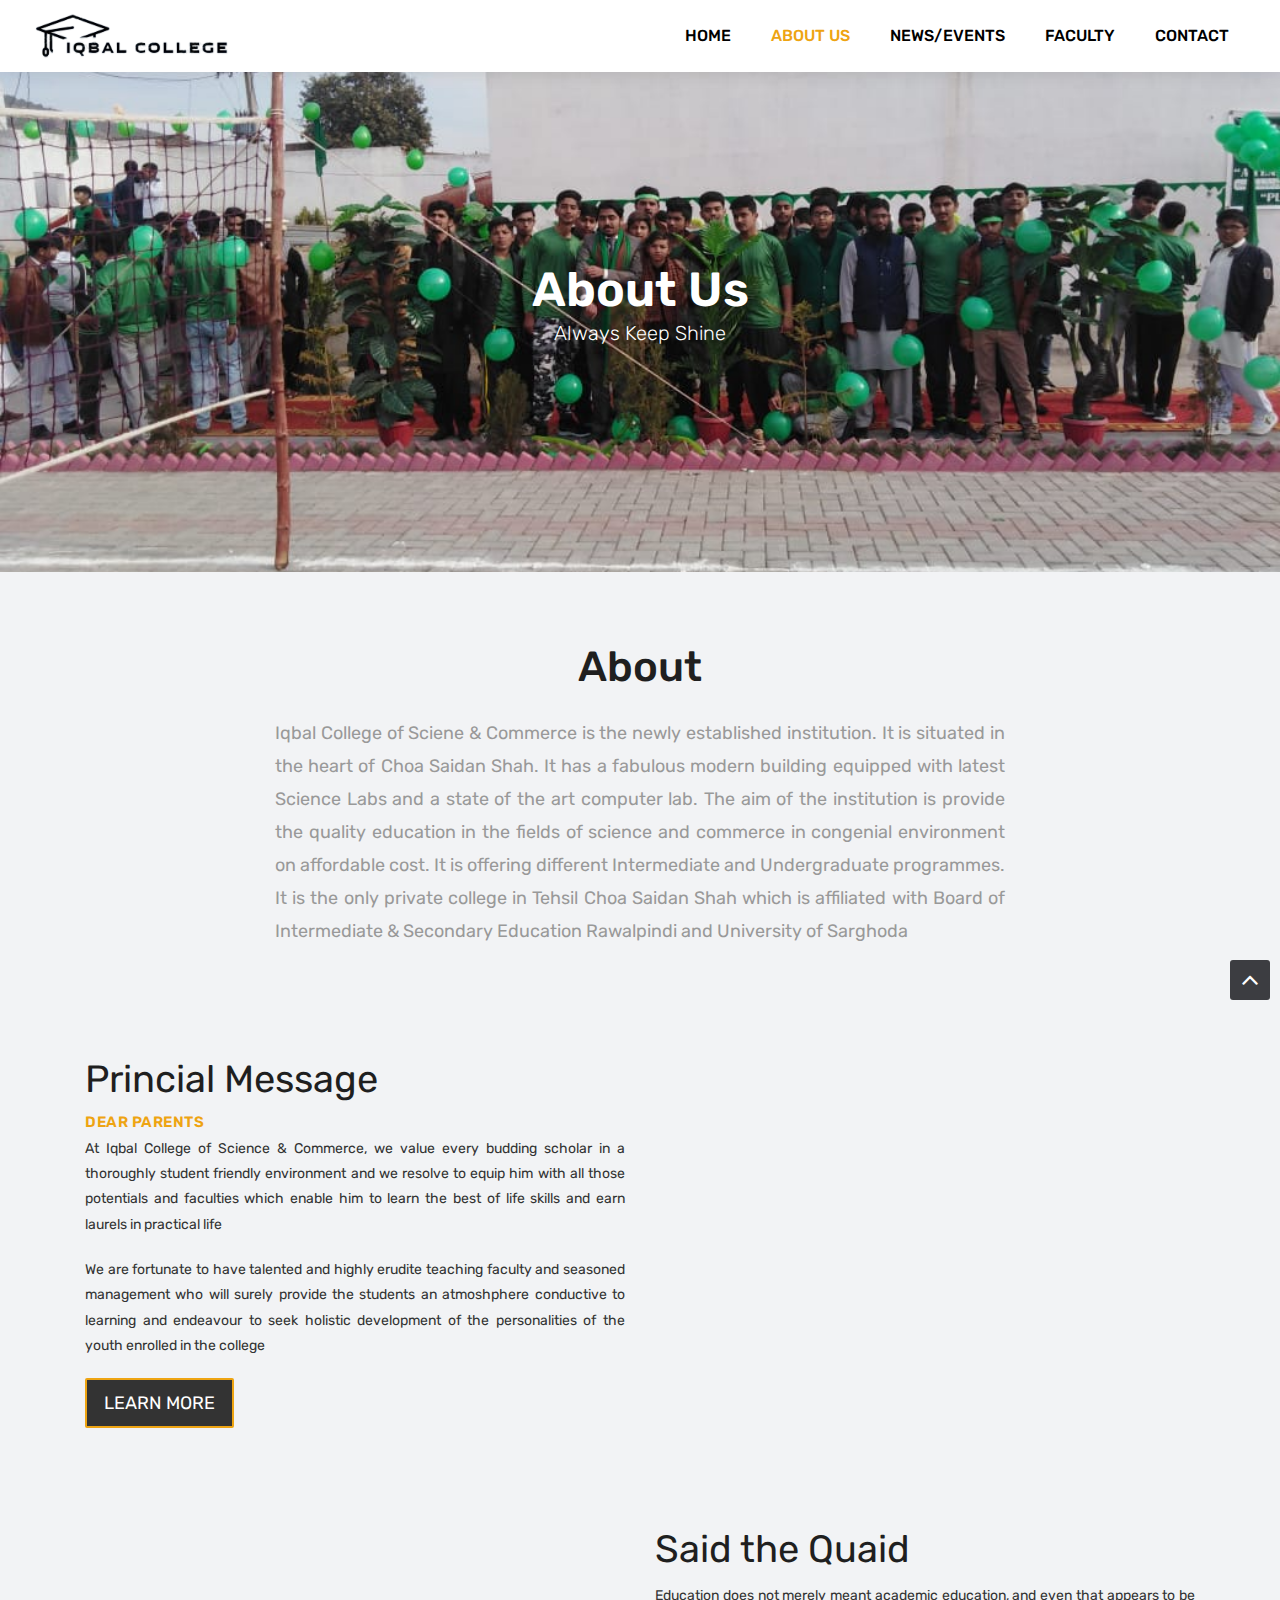
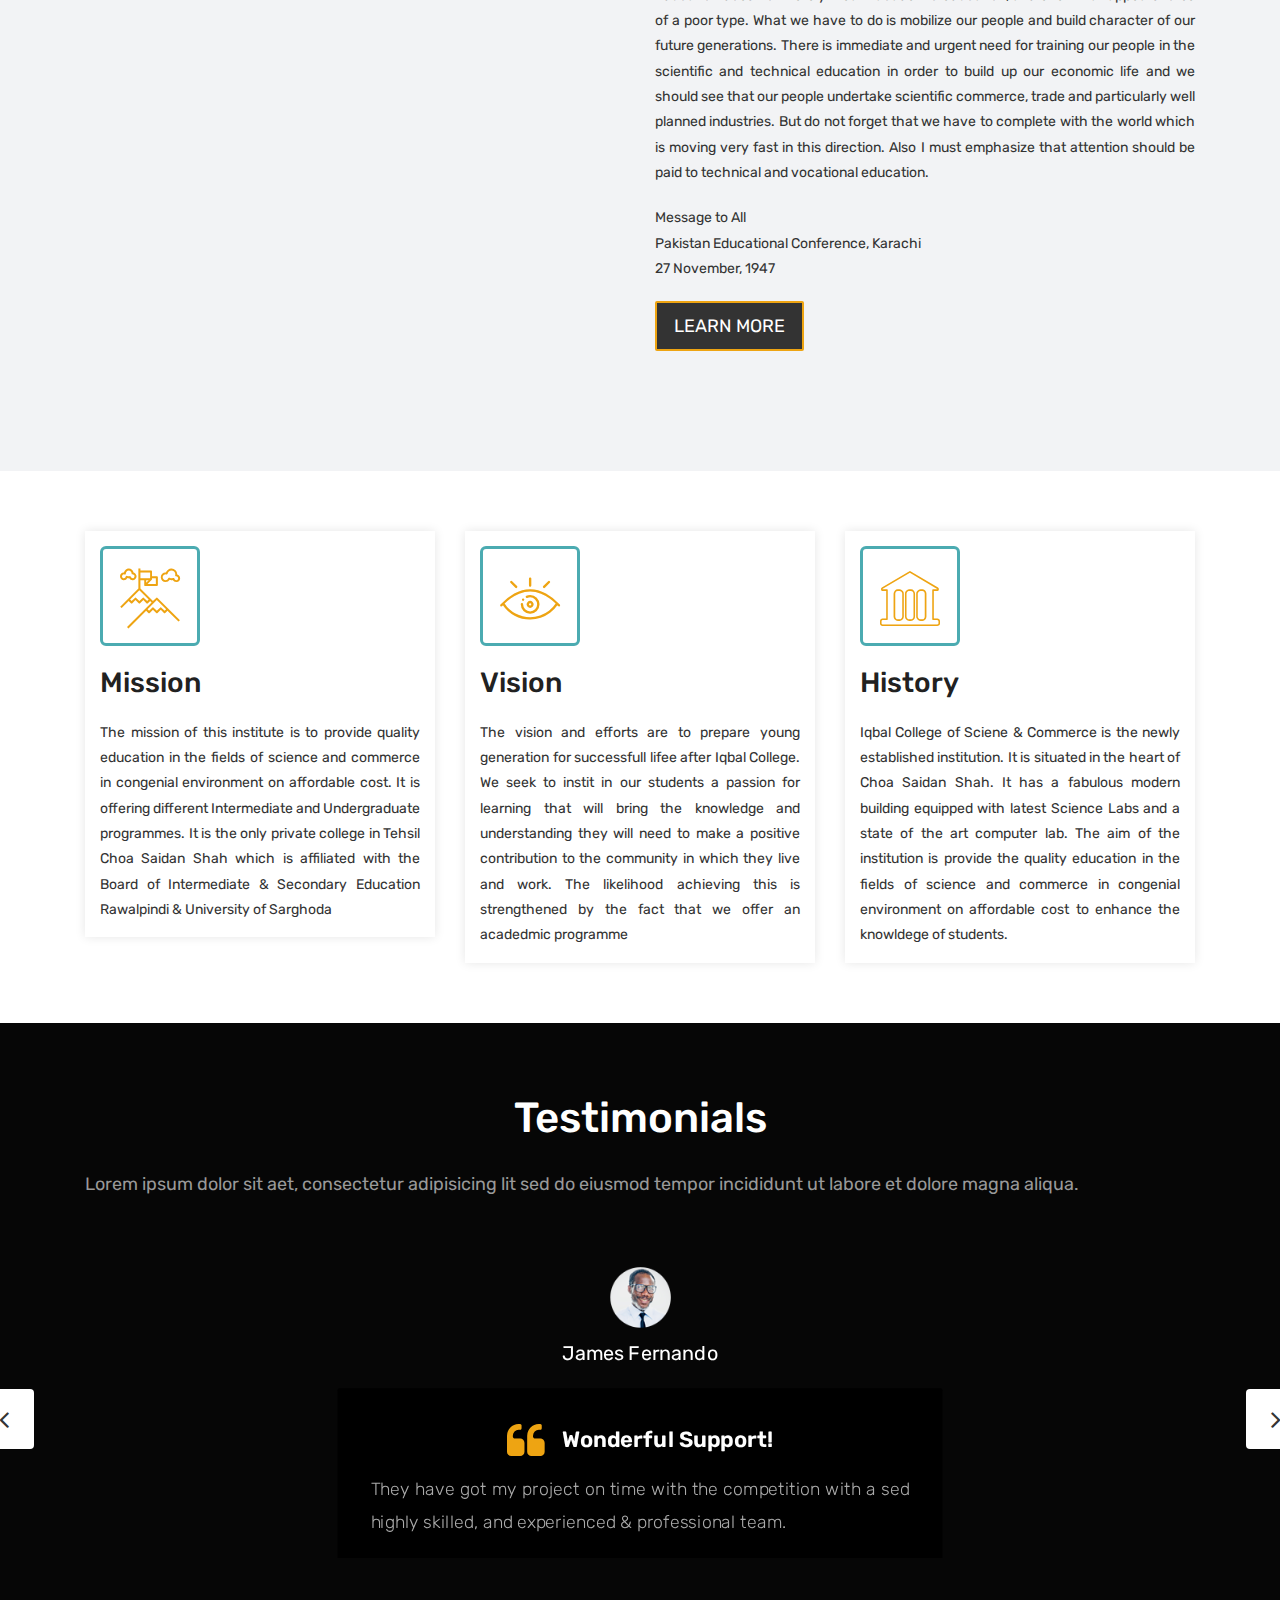
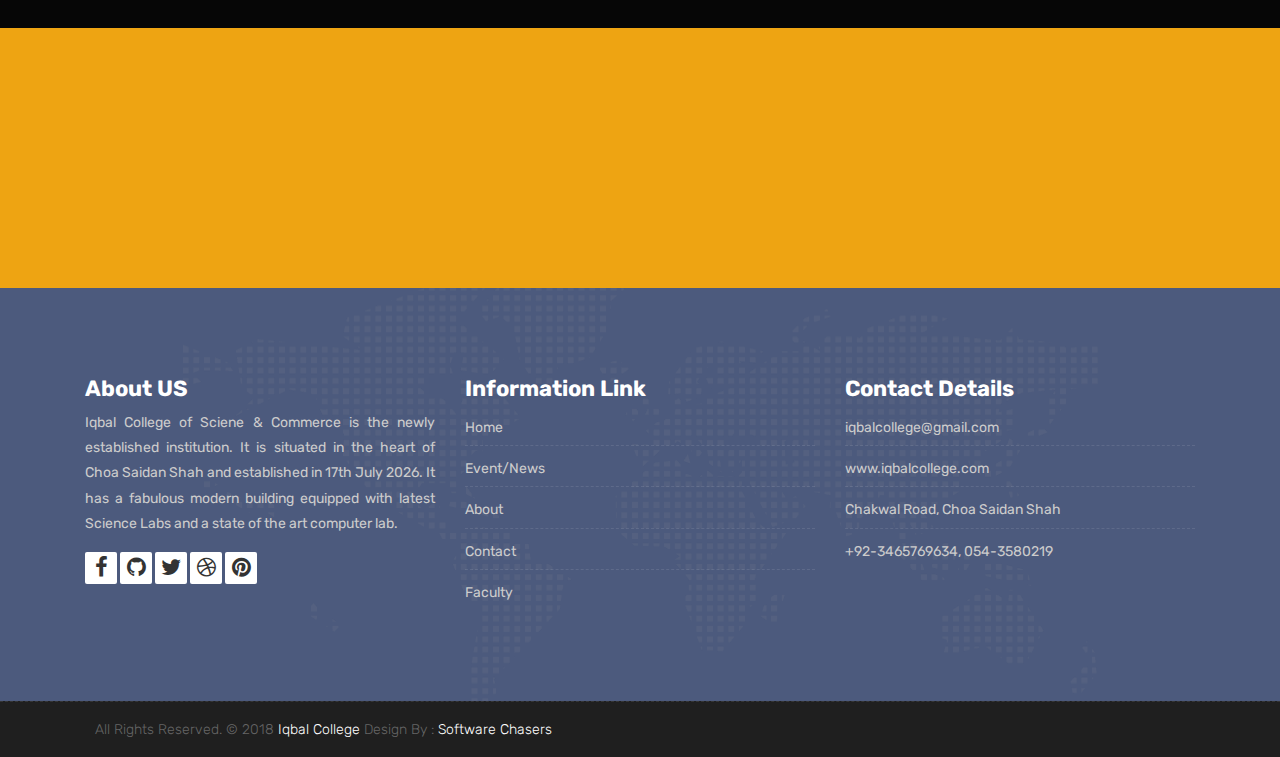
==== about.html @ 7ee12e7c "Initial commit" ====
<!DOCTYPE html>
<html lang="en">

    <!-- Basic -->
    <meta charset="utf-8">
    <meta http-equiv="X-UA-Compatible" content="IE=edge">   
   
    <!-- Mobile Metas -->
    <meta name="viewport" content="width=device-width, initial-scale=1">
 
     <!-- Site Metas -->
    <title>About | IQ</title>  
    <meta name="keywords" content="">
    <meta name="description" content="">
    <meta name="author" content="">

    <!-- Site Icons -->
    <link rel="shortcut icon" href="images/favicon.ico" type="image/x-icon" />
    <link rel="apple-touch-icon" href="images/apple-touch-icon.png">

    <!-- Bootstrap CSS -->
    <link rel="stylesheet" href="css/bootstrap.min.css">
    <!-- Site CSS -->
    <link rel="stylesheet" href="style.css">
    <!-- ALL VERSION CSS -->
    <link rel="stylesheet" href="css/versions.css">
    <!-- Responsive CSS -->
    <link rel="stylesheet" href="css/responsive.css">
    <!-- Custom CSS -->
    <link rel="stylesheet" href="css/custom.css">

    <!-- Modernizer for Portfolio -->
    <script src="js/modernizer.js"></script>

    <!--[if lt IE 9]>
      <script src="https://oss.maxcdn.com/libs/html5shiv/3.7.0/html5shiv.js"></script>
      <script src="https://oss.maxcdn.com/libs/respond.js/1.4.2/respond.min.js"></script>
    <![endif]-->

</head>
<body class="host_version"> 

	<!-- Modal -->
	<div class="modal fade" id="login" tabindex="-1" role="dialog" aria-labelledby="myModalLabel">
	  <div class="modal-dialog modal-dialog-centered modal-lg" role="document">
		<div class="modal-content">
			<div class="modal-header tit-up">
				<button type="button" class="close" data-dismiss="modal" aria-hidden="true">&times;</button>
				<h4 class="modal-title">Customer Login</h4>
			</div>
			<div class="modal-body customer-box">
				<!-- Nav tabs -->
				<ul class="nav nav-tabs">
					<li><a class="active" href="#Login" data-toggle="tab">Login</a></li>
					<li><a href="#Registration" data-toggle="tab">Registration</a></li>
				</ul>
				<!-- Tab panes -->
				<div class="tab-content">
					<div class="tab-pane active" id="Login">
						<form role="form" class="form-horizontal">
							<div class="form-group">
								<div class="col-sm-12">
									<input class="form-control" id="email1" placeholder="Name" type="text">
								</div>
							</div>
							<div class="form-group">
								<div class="col-sm-12">
									<input class="form-control" id="exampleInputPassword1" placeholder="Email" type="email">
								</div>
							</div>
							<div class="row">
								<div class="col-sm-10">
									<button type="submit" class="btn btn-light btn-radius btn-brd grd1">
										Submit
									</button>
									<a class="for-pwd" href="javascript:;">Forgot your password?</a>
								</div>
							</div>
						</form>
					</div>
					<div class="tab-pane" id="Registration">
						<form role="form" class="form-horizontal">
							<div class="form-group">
								<div class="col-sm-12">
									<input class="form-control" placeholder="Name" type="text">
								</div>
							</div>
							<div class="form-group">
								<div class="col-sm-12">
									<input class="form-control" id="email" placeholder="Email" type="email">
								</div>
							</div>
							<div class="form-group">
								<div class="col-sm-12">
									<input class="form-control" id="mobile" placeholder="Mobile" type="email">
								</div>
							</div>
							<div class="form-group">
								<div class="col-sm-12">
									<input class="form-control" id="password" placeholder="Password" type="password">
								</div>
							</div>
							<div class="row">							
								<div class="col-sm-10">
									<button type="button" class="btn btn-light btn-radius btn-brd grd1">
										Save &amp; Continue
									</button>
									<button type="button" class="btn btn-light btn-radius btn-brd grd1">
										Cancel</button>
								</div>
							</div>
						</form>
					</div>
				</div>
			</div>
		</div>
	  </div>
	</div>

    <!-- LOADER -->
	<div id="preloader">
		<div class="loader-container">
			<div class="progress-br float shadow">
				<div class="progress__item"></div>
			</div>
		</div>
	</div>
	<!-- END LOADER -->	

    <!-- Start header -->
	<header class="top-navbar">
		<nav class="navbar navbar-expand-lg navbar-light bg-light">
			<div class="container-fluid">
				<a class="navbar-brand" href="index.html">
					<img src="images/logo4.png" width="200px" height="50px" alt="" />
				</a>
				<button class="navbar-toggler" type="button" data-toggle="collapse" data-target="#navbars-host" aria-controls="navbars-rs-food" aria-expanded="false" aria-label="Toggle navigation">
					<span class="icon-bar"></span>
                    <span class="icon-bar"></span>
                    <span class="icon-bar"></span>
				</button>
				<div class="collapse navbar-collapse" id="navbars-host">
					<ul class="navbar-nav ml-auto">
						<li class="nav-item"><a class="nav-link" href="index.html">Home</a></li>
						<li class="nav-item active"><a class="nav-link" href="about.html">About Us</a></li>
						<!-- <li class="nav-item dropdown">
							<a class="nav-link dropdown-toggle" href="#" id="dropdown-a" data-toggle="dropdown">Course </a>
							<div class="dropdown-menu" aria-labelledby="dropdown-a">
								<a class="dropdown-item" href="course-grid-2.html">Course Grid 2 </a>
								<a class="dropdown-item" href="course-grid-3.html">Course Grid 3 </a>
								<a class="dropdown-item" href="course-grid-4.html">Course Grid 4 </a>
							</div>
						</li> -->
						<li class="nav-item dropdown">
							<a class="nav-link dropdown-toggle" href="#" id="dropdown-a" data-toggle="dropdown">News/Events </a>
							<div class="dropdown-menu" aria-labelledby="dropdown-a">
								<a class="dropdown-item" href="blog.html">News/Events </a>
								<!-- <a class="dropdown-item" href="blog-single.html">Blog single </a> -->
							</div>
						</li>
						<li class="nav-item"><a class="nav-link" href="teachers.html">Faculty</a></li>
						<!-- <li class="nav-item"><a class="nav-link" href="pricing.html">Pricing</a></li> -->
						<li class="nav-item"><a class="nav-link" href="contact.html">Contact</a></li>
					</ul>
					<!-- <ul class="nav navbar-nav navbar-right">
                        <li><a class="hover-btn-new log" href="#" data-toggle="modal" data-target="#login"><span>Book Now</span></a></li>
                    </ul> -->
				</div>
			</div>
		</nav>
	</header>
	<!-- End header -->
	
	<div class="all-title-box">
		<div class="container text-center">
			<h1>About Us<span class="m_1">Always Keep Shine</span></h1>
		</div>
	</div>
	
    <div id="overviews" class="section lb">
        <div class="container">
            <div class="section-title row text-center">
                <div class="col-md-8 offset-md-2">
                    <h3>About</h3>
                    <p class="lead">Iqbal College of Sciene & Commerce is the newly established institution. It is situated in the heart of Choa Saidan Shah. It has a fabulous modern building equipped with latest Science Labs and a state of the art computer lab. The aim of the institution is provide the quality education in the fields of science and commerce in congenial environment on affordable cost. It is offering different Intermediate and Undergraduate programmes. It is the only private college in Tehsil Choa Saidan Shah which is affiliated with Board of Intermediate & Secondary Education Rawalpindi and University of Sarghoda</p>
                </div>
            </div><!-- end title -->
        
            <div class="row align-items-center">
                <div class="col-xl-6 col-lg-6 col-md-12 col-sm-12">
                    <div class="message-box">
                    	<h2>Princial Message</h2>
                        <h4>Dear Parents</h4>
                        <p style="text-align: justify;">At Iqbal College of Science & Commerce, we value every budding scholar in a thoroughly student friendly environment and we resolve to equip him with all those potentials and faculties which enable him to learn the best of life skills and earn laurels in practical life</p>

                        <p style="text-align: justify;"> We are fortunate to have talented and highly erudite teaching faculty and seasoned management who will surely provide the students an atmoshphere conductive to learning and endeavour to seek holistic development of the personalities of the youth enrolled in the college </p>

                        <a href="#" class="hover-btn-new orange"><span>Learn More</span></a>
                    </div><!-- end messagebox -->
                </div><!-- end col -->
				
				<div class="col-xl-6 col-lg-6 col-md-12 col-sm-12">
                    <div class="post-media wow fadeIn">
                        <img src="images/principal.png" alt="" class="img-fluid img-rounded">
                    </div><!-- end media -->
                </div><!-- end col -->
			</div>
			<div class="row align-items-center">
				<div class="col-xl-6 col-lg-6 col-md-12 col-sm-12">
                    <div class="post-media wow fadeIn">
                        <img src="images/quaid.png" alt="" class="img-fluid img-rounded">
                    </div><!-- end media -->
                </div><!-- end col -->
				
				<div class="col-xl-6 col-lg-6 col-md-12 col-sm-12">
                    <div class="message-box">
                        <h2>Said the Quaid</h2>
                        <p style="text-align: justify;">Education does not merely meant academic education, and even that appears to be of a poor type. What we have to do is mobilize our people and build character of our future generations. There is immediate and urgent need for training our people in the scientific and technical education in order to build up our economic life and we should see that our people undertake scientific commerce, trade and particularly well planned industries. But do not forget that we have to complete with the world which is moving very fast in this direction. Also I must emphasize that attention should be paid to technical and vocational education.</p>

                        <p> Message to All <br> Pakistan Educational Conference, Karachi<br>
                        27 November, 1947</p>

                        <a href="#" class="hover-btn-new orange"><span>Learn More</span></a>
                    </div><!-- end messagebox -->
                </div><!-- end col -->
				
            </div><!-- end row -->
        </div><!-- end container -->
    </div><!-- end section -->
	
	<div class="hmv-box">
		<div class="container">
			<div class="row">
				<div class="col-lg-4 col-md-6 col-12">
					<div class="inner-hmv">
						<div class="icon-box-hmv"><i class="flaticon-achievement"></i></div>
						<h3>Mission</h3>
						<div class="tr-pa">M</div>
						<p>The mission of this institute is to provide quality education in the fields of science and commerce in congenial environment on affordable cost. It is offering different Intermediate and Undergraduate programmes. It is the only private college in Tehsil Choa Saidan Shah which is affiliated with the Board of Intermediate & Secondary Education Rawalpindi & University of Sarghoda</p>
					</div>
				</div>
				<div class="col-lg-4 col-md-6 col-12">
					<div class="inner-hmv">
						<div class="icon-box-hmv"><i class="flaticon-eye"></i></div>
						<h3>Vision</h3>
						<div class="tr-pa">V</div>
						<p>The vision and efforts are to prepare young generation for successfull lifee after Iqbal College. We seek to instit in our students a passion for learning that will bring the knowledge and understanding they will need to make a positive contribution to the community in which they live and work. The likelihood achieving this is strengthened by the fact that we offer an acadedmic programme</p>
					</div>
				</div>
				<div class="col-lg-4 col-md-6 col-12">
					<div class="inner-hmv">
						<div class="icon-box-hmv"><i class="flaticon-history"></i></div>
						<h3>History</h3>
						<div class="tr-pa">H</div>
						<p>Iqbal College of Sciene & Commerce is the newly established institution. It is situated in the heart of Choa Saidan Shah. It has a fabulous modern building equipped with latest Science Labs and a state of the art computer lab. The aim of the institution is provide the quality education in the fields of science and commerce in congenial environment on affordable cost to enhance the knowldege of students.</p>
					</div>
				</div>
			</div>
		</div>
	</div>

    <div id="testimonials" class="parallax section db parallax-off" style="background-image:url('images/sports2.jpg');">
        <div class="container">
            <div class="section-title text-center">
                <h3>Testimonials</h3>
                <p>Lorem ipsum dolor sit aet, consectetur adipisicing lit sed do eiusmod tempor incididunt ut labore et dolore magna aliqua. </p>
            </div><!-- end title -->

            <div class="row">
                <div class="col-md-12 col-sm-12">
                    <div class="testi-carousel owl-carousel owl-theme">
                        <div class="testimonial clearfix">
							<div class="testi-meta">
                                <img src="images/testi_01.png" alt="" class="img-fluid">
                                <h4>James Fernando </h4>
                            </div>
                            <div class="desc">
                                <h3><i class="fa fa-quote-left"></i> Wonderful Support!</h3>
                                <p class="lead">They have got my project on time with the competition with a sed highly skilled, and experienced & professional team.</p>
                            </div>
                            <!-- end testi-meta -->
                        </div>
                        <!-- end testimonial -->

                        <div class="testimonial clearfix">
							<div class="testi-meta">
                                <img src="images/testi_02.png" alt="" class="img-fluid">
                                <h4>Jacques Philips </h4>
                            </div>
                            <div class="desc">
                                <h3><i class="fa fa-quote-left"></i> Awesome Services!</h3>
                                <p class="lead">Explain to you how all this mistaken idea of denouncing pleasure and praising pain was born and I will give you completed.</p>
                            </div>
                            <!-- end testi-meta -->
                        </div>
                        <!-- end testimonial -->

                        <div class="testimonial clearfix">
							<div class="testi-meta">
                                <img src="images/testi_03.png" alt="" class="img-fluid ">
                                <h4>Venanda Mercy </h4>
                            </div>
                            <div class="desc">
                                <h3><i class="fa fa-quote-left"></i> Great & Talented Team!</h3>
                                <p class="lead">The master-builder of human happines no one rejects, dislikes avoids pleasure itself, because it is very pursue pleasure. </p>
                            </div>
                            <!-- end testi-meta -->
                        </div>
                        <!-- end testimonial -->
                        <div class="testimonial clearfix">
							<div class="testi-meta">
                                <img src="images/testi_01.png" alt="" class="img-fluid">
                                <h4>James Fernando </h4>
                            </div>
                            <div class="desc">
                                <h3><i class="fa fa-quote-left"></i> Wonderful Support!</h3>
                                <p class="lead">They have got my project on time with the competition with a sed highly skilled, and experienced & professional team.</p>
                            </div>
                            <!-- end testi-meta -->
                        </div>
                        <!-- end testimonial -->

                        <div class="testimonial clearfix">
							<div class="testi-meta">
                                <img src="images/testi_02.png" alt="" class="img-fluid">
                                <h4>Jacques Philips </h4>
                            </div>
                            <div class="desc">
                                <h3><i class="fa fa-quote-left"></i> Awesome Services!</h3>
                                <p class="lead">Explain to you how all this mistaken idea of denouncing pleasure and praising pain was born and I will give you completed.</p>
                            </div>
                            <!-- end testi-meta -->
                        </div>
                        <!-- end testimonial -->

                        <div class="testimonial clearfix">
							<div class="testi-meta">
                                <img src="images/testi_03.png" alt="" class="img-fluid">
                                <h4>Venanda Mercy </h4>
                            </div>
                            <div class="desc">
                                <h3><i class="fa fa-quote-left"></i> Great & Talented Team!</h3>
                                <p class="lead">The master-builder of human happines no one rejects, dislikes avoids pleasure itself, because it is very pursue pleasure. </p>
                            </div>
                            <!-- end testi-meta -->
                        </div><!-- end testimonial -->
                    </div><!-- end carousel -->
                </div><!-- end col -->
            </div><!-- end row -->
        </div><!-- end container -->
    </div><!-- end section -->

    <div class="parallax section dbcolor">
        <div class="container">
            <div class="row logos">
                <div class="col-md-2 col-sm-2 col-xs-6 wow fadeInUp">
                    <a href="#"><img src="images/header3.jpg" alt="" class="img-repsonsive"></a>
                </div>
                <div class="col-md-2 col-sm-2 col-xs-6 wow fadeInUp">
                    <a href="#"><img src="images/header2.jpg" alt="" class="img-repsonsive"></a>
                </div>
                <div class="col-md-2 col-sm-2 col-xs-6 wow fadeInUp">
                    <a href="#"><img src="images/sports1.jpg" alt="" class="img-repsonsive"></a>
                </div>
                <div class="col-md-2 col-sm-2 col-xs-6 wow fadeInUp">
                    <a href="#"><img src="images/sports2.jpg" alt="" class="img-repsonsive"></a>
                </div>
                <div class="col-md-2 col-sm-2 col-xs-6 wow fadeInUp">
                    <a href="#"><img src="images/sports3.jpg" alt="" class="img-repsonsive"></a>
                </div>
                <div class="col-md-2 col-sm-2 col-xs-6 wow fadeInUp">
                    <a href="#"><img src="images/sports4.jpg" alt="" class="img-repsonsive"></a>
                </div>
            </div><!-- end row -->
        </div><!-- end container -->
    </div><!-- end section -->

    <footer class="footer">
        <div class="container">
            <div class="row">
                <div class="col-lg-4 col-md-4 col-xs-12">
                    <div class="widget clearfix">
                        <div class="widget-title">
                            <h3>About US</h3>
                        </div>
                        <p> Iqbal College of Sciene & Commerce is the newly established institution. It is situated in the heart of Choa Saidan Shah and established in 17th July 2026. It has a fabulous modern building equipped with latest Science Labs and a state of the art computer lab.</p>   
						<div class="footer-right">
							<ul class="footer-links-soi">
								<li><a href="#"><i class="fa fa-facebook"></i></a></li>
								<li><a href="#"><i class="fa fa-github"></i></a></li>
								<li><a href="#"><i class="fa fa-twitter"></i></a></li>
								<li><a href="#"><i class="fa fa-dribbble"></i></a></li>
								<li><a href="#"><i class="fa fa-pinterest"></i></a></li>
							</ul><!-- end links -->
						</div>						
                    </div><!-- end clearfix -->
                </div><!-- end col -->

				<div class="col-lg-4 col-md-4 col-xs-12">
                    <div class="widget clearfix">
                        <div class="widget-title">
                            <h3>Information Link</h3>
                        </div>
                        <ul class="footer-links">
                            <li><a href="index.html">Home</a></li>
                            <li><a href="blog.html">Event/News</a></li>
                            <!-- <li><a href="#">Pricing</a></li> -->
							<li><a href="about.html">About</a></li>
							<li><a href="contact.html">Contact</a></li>
							<li><a href="teachers.html">Faculty</a></li>
                        </ul><!-- end links -->
                    </div><!-- end clearfix -->
                </div><!-- end col -->
				
                <div class="col-lg-4 col-md-4 col-xs-12">
                    <div class="widget clearfix">
                        <div class="widget-title">
                            <h3>Contact Details</h3>
                        </div>

                        <ul class="footer-links">
                            <li><a href="mailto:#">iqbalcollege@gmail.com</a></li>
                            <li><a href="#">www.iqbalcollege.com</a></li>
                            <li>Chakwal Road, Choa Saidan Shah</li>
                            <li>+92-3465769634, 054-3580219</li>
                        </ul><!-- end links -->
                    </div><!-- end clearfix -->
                </div><!-- end col -->
				
            </div><!-- end row -->
        </div><!-- end container -->
    </footer><!-- end footer -->

    <div class="copyrights">
        <div class="container">
            <div class="footer-distributed">
                <div class="footer-center">                   
                    <p class="footer-company-name">All Rights Reserved. &copy; 2018 <a href="index.html">Iqbal College</a> Design By : <a href="">Software Chasers</a></p>
                </div>
            </div>
        </div><!-- end container -->
    </div><!-- end copyrights -->

    <a href="#" id="scroll-to-top" class="dmtop global-radius"><i class="fa fa-angle-up"></i></a>

    <!-- ALL JS FILES -->
    <script src="js/all.js"></script>
    <!-- ALL PLUGINS -->
    <script src="js/custom.js"></script>

</body>
</html>
---- style.css ----
/*------------------------------------------------------------------
    IMPORT FONTS
-------------------------------------------------------------------*/

@import url('https://fonts.googleapis.com/css?family=Rubik:300,300i,400,400i,500,500i,700,700i,900,900i');

/*------------------------------------------------------------------
    IMPORT FILES
-------------------------------------------------------------------*/

@import url(css/animate.css);
@import url(css/animate.min.css);
@import url(css/bootstrap-touch-slider.css);
@import url(css/flaticon.css);
@import url(css/timeline.min.css);
@import url(css/prettyPhoto.css);
@import url(css/owl.carousel.css);
@import url(css/font-awesome.min.css);

/*------------------------------------------------------------------
    SKELETON
-------------------------------------------------------------------*/

body {
    color: #333333;
    font-size: 14px;
    font-family: 'Rubik', sans-serif;
    line-height: 1.80857;
}

body.demos .section {
    background: url(images/bg.png) repeat top center #f2f3f5;
}

body.demos .section-title img {
    max-width: 280px;
    display: block;
    margin: 10px auto;
}

body.demos .service-widget h3 {
    border-bottom: 1px solid #ededed;
    font-size: 18px;
    padding: 20px 0;
    background-color: #ffffff;
}

body.demos .service-widget {
    margin: 0 0 30px;
    padding: 30px;
    background-color: #fff
}

body.demos .container-fluid {
    max-width: 1080px
}

html, body{
	height: 100%;
}


a {
    color: #1f1f1f;
    text-decoration: none !important;
    outline: none !important;
    -webkit-transition: all .3s ease-in-out;
    -moz-transition: all .3s ease-in-out;
    -ms-transition: all .3s ease-in-out;
    -o-transition: all .3s ease-in-out;
    transition: all .3s ease-in-out;
}

h1,
h2,
h3,
h4,
h5,
h6 {
    letter-spacing: 0;
    font-weight: normal;
    position: relative;
    padding: 0 0 10px 0;
    font-weight: normal;
    line-height: 120% !important;
    color: #1f1f1f;
    margin: 0
}

h1 {
    font-size: 24px
}

h2 {
    font-size: 22px
}

h3 {
    font-size: 18px
}

h4 {
    font-size: 16px
}

h5 {
    font-size: 14px
}

h6 {
    font-size: 13px
}

h1 a,
h2 a,
h3 a,
h4 a,
h5 a,
h6 a {
    color: #212121;
    text-decoration: none!important;
    opacity: 1
}

h1 a:hover,
h2 a:hover,
h3 a:hover,
h4 a:hover,
h5 a:hover,
h6 a:hover {
    opacity: .8
}

a {
    color: #1f1f1f;
    text-decoration: none;
    outline: none;
}

a,
.btn {
    text-decoration: none !important;
    outline: none !important;
    -webkit-transition: all .3s ease-in-out;
    -moz-transition: all .3s ease-in-out;
    -ms-transition: all .3s ease-in-out;
    -o-transition: all .3s ease-in-out;
    transition: all .3s ease-in-out;
}

.btn-custom {
    margin-top: 20px;
    background-color: transparent !important;
    border: 2px solid #ddd;
    padding: 12px 40px;
    font-size: 16px;
}

.lead {
    font-size: 18px;
    line-height: 30px;
    color: #767676;
    margin: 0;
    padding: 0;
    text-align: justify;
}

blockquote {
    margin: 20px 0 20px;
    padding: 30px;
}


/*------------------------------------------------------------------
    WP CORE
-------------------------------------------------------------------*/

.first {
    clear: both
}

.last {
    margin-right: 0
}

.alignnone {
    margin: 5px 20px 20px 0;
}

.aligncenter,
div.aligncenter {
    display: block;
    margin: 5px auto 5px auto;
}

.alignright {
    float: right;
    margin: 10px 0 20px 20px;
}

.alignleft {
    float: left;
    margin: 10px 20px 20px 0;
}

a img.alignright {
    float: right;
    margin: 10px 0 20px 20px;
}

a img.alignnone {
    margin: 10px 20px 20px 0;
}

a img.alignleft {
    float: left;
    margin: 10px 20px 20px 0;
}

a img.aligncenter {
    display: block;
    margin-left: auto;
    margin-right: auto
}

.wp-caption {
    background: #fff;
    border: 1px solid #f0f0f0;
    max-width: 96%;
    /* Image does not overflow the content area */
    padding: 5px 3px 10px;
    text-align: center;
}

.wp-caption.alignnone {
    margin: 5px 20px 20px 0;
}

.wp-caption.alignleft {
    margin: 5px 20px 20px 0;
}

.wp-caption.alignright {
    margin: 5px 0 20px 20px;
}

.wp-caption img {
    border: 0 none;
    height: auto;
    margin: 0;
    max-width: 98.5%;
    padding: 0;
    width: auto;
}

.wp-caption p.wp-caption-text {
    font-size: 11px;
    line-height: 17px;
    margin: 0;
    padding: 0 4px 5px;
}


/* Text meant only for screen readers. */

.screen-reader-text {
    clip: rect(1px, 1px, 1px, 1px);
    position: absolute !important;
    height: 1px;
    width: 1px;
    overflow: hidden;
}

.screen-reader-text:focus {
    background-color: #f1f1f1;
    border-radius: 3px;
    box-shadow: 0 0 2px 2px rgba(0, 0, 0, 0.6);
    clip: auto !important;
    color: #21759b;
    display: block;
    font-size: 14px;
    font-size: 0.875rem;
    font-weight: bold;
    height: auto;
    left: 5px;
    line-height: normal;
    padding: 15px 23px 14px;
    text-decoration: none;
    top: 5px;
    width: auto;
    z-index: 100000;
    /* Above WP toolbar. */
}

/*------------------------------------------------------------------
    LOADER
-------------------------------------------------------------------*/

.loader-container {
  position: absolute;
  top: 0;
  left: 0;
  width: 100%;
  height: 100%;
  z-index:8888;
}
.loader-container:before {
  content: '';
  position: absolute;
  top: 0;
  left: 0;
  width: 100%;
  height: 50%;
  background: #eea412;
  z-index: -1;
  transition: top 1.2s linear 3.1s;
}
.loader-container:after {
  content: '';
  position: absolute;
  bottom: 0;
  left: 0;
  width: 100%;
  height: 50%;
  background: #eea412;
  z-index: -1;
  transition: bottom 1.2s linear 3.1s;
}
.loader-container.done:before {
  top: -50%;
}
.loader-container.done:after {
  bottom: -50%;
}

.progress-br {
  position: absolute;
  top: 50%;
  left: 50%;
  transform: translateX(-50%) translateY(-50%);
  transform-origin: center;
}
.progress-br .progress__item {
  text-align: center;
  width: 100px;
  height: 100px;
  line-height: 100px;
  border: 2px solid #fff;
  border-radius: 50%;
}
.progress-br .progress__item:before {
  content: '';
  position: absolute;
  top: 0;
  left: 50%;
  margin-top: -3px;
  margin-left: 0px;
  width: 50px;
  height: 50px;
  border-top: solid 10px #fff;
  border-right: solid 10px #fff;
  border-top-right-radius: 100%;
  transform-origin: left bottom;
  -webkit-animation: spin 3s linear infinite;
}
.progress-br.float .progress__item:before {
  border-top-width: 50px;
  margin-top: 0px;
  height: 50px;
}

.progress-br.float.shadow:before {
  border-top-width: 50px;
  margin-top: -50px;
  height: 50px;
}
.progress-br.shadow:before {
  content: '';
  position: absolute;
  top: 50%;
  left: 50%;
  margin: -50px 0 0 50px;
  width: 50px;
  height: 50px;
  border-top: solid 10px #6e912d;
  border-right: solid 10px #6e912d;
  border-top-right-radius: 100%;
  z-index: -1;
  transform-origin: left bottom;
  -webkit-animation: spin 3s linear infinite;
}
.progress-br.shadow:after {
  content: '';
  position: absolute;
  top: 50%;
  left: 50%;
  width: 100px;
  height: 100px;
  color: #6e912d;
  text-align: center;
  line-height: 100px;
  border: 2px solid #6e912d;
  border-radius: 50%;
  margin: -50px 0 0 -0px;
  z-index: -1;
  transform-origin: center;
}
.progress-br.done .progress__item {
  opacity: 0;
  -webkit-animation: done 3.1s;
  transition: opacity 0.3s linear 3.1s;
}
.progress-br.done .progress__item:before {
  display: none;
}
.progress-br.done:before {
  display: none;
}
.progress-br.done:after {
  opacity: 0;
  -webkit-animation: done 3.1s;
  transition: opacity 0.15s linear 3.1s;
}

@-webkit-keyframes done {
  10% {
    transform: scale(1.1);
  }
  20% {
    transform: scale(0.9);
  }
  30% {
    transform: scale(1.07);
  }
  40% {
    transform: scale(0.93);
  }
  50% {
    transform: scale(1.04);
  }
  60% {
    transform: scale(0.97);
  }
  80% {
    transform: scale(1.01);
  }
  90% {
    transform: scale(0.99);
  }
  100% {
    transform: scale(1);
  }
}
@-webkit-keyframes spin {
  100% {
    -webkit-transform: rotate(360deg);
  }
}

.shadow{
	box-shadow: none !important;
}

/*------------------------------------------------------------------
    HEADER
-------------------------------------------------------------------*/


.top-navbar .bg-light{
	/*background: #4c5a7d !important;*/
  /*background: rgba(0,0,0,0.8) !important;*/
  background: white !important;
}

.top-navbar .navbar-light .navbar-nav .nav-link{
	color: black;
	font-size: 16px;
	font-weight: 500;
}

.top-navbar .navbar-light .navbar-nav .nav-item{
	position: relative;
	display: inline-block;
	padding: 15px 0px;
	margin: 0px 20px;
}
.top-navbar .navbar-light .navbar-nav .nav-item .nav-link{
	padding: 6px 0px;
	position: relative;
	display: block;
	line-height: 30px;
	letter-spacing: 0px;
	text-transform: uppercase;
}

.top-navbar .navbar-light .navbar-nav .nav-item::after {
    position: absolute;
    content: '';
    left: 50%;
    bottom: auto;
    top: 11px;
    width: 5px;
	height: 5px;
    opacity: 0;
    margin-left: -3px;
    background-color: #ffffff;
	border-radius: 50px;
    -webkit-transform: translateY(0px);
    transform: translateY(0px);
    transition: all 900ms ease;
    -webkit-transition: all 900ms ease;
    -ms-transition: all 900ms ease;
    -o-transition: all 900ms ease;
    -moz-transition: all 900ms ease;
}

.top-navbar .navbar-light .navbar-nav .nav-item .nav-link::before {
    position: absolute;
    content: '';
    left: 0%;
    bottom: auto;
    top: -4px;
    width: 5px;
	height: 5px;
	border-radius: 50px;
    opacity: 0;
    margin-left: -10px;
    background-color: #ffffff;
    -webkit-transform: translateY(0px);
    transform: translateY(0px);
    transition: all 900ms ease;
    -webkit-transition: all 900ms ease;
    -ms-transition: all 900ms ease;
    -o-transition: all 900ms ease;
    -moz-transition: all 900ms ease;
}

.top-navbar .navbar-light .navbar-nav .nav-item .nav-link::after {
    position: absolute;
    content: '';
    right: 0%;
    left: auto;
    bottom: auto;
    top: -4px;
    width: 5px;
	height: 5px;
	border-radius: 50px;
	border: none !important;
    opacity: 0;
    margin-right: -11px;
    background-color: #ffffff;
    transition: all 900ms ease;
    -webkit-transition: all 900ms ease;
    -ms-transition: all 900ms ease;
    -o-transition: all 900ms ease;
    -moz-transition: all 900ms ease;
}

.top-navbar .navbar-light .navbar-nav .nav-item.active::after{
	opacity: 1;
}

.top-navbar .navbar-light .navbar-nav .nav-item.active .nav-link::before {
	opacity: 1;
	left: 40%;
}
.top-navbar .navbar-light .navbar-nav .nav-item.active .nav-link{
	color: #eea412;
}
.top-navbar .navbar-light .navbar-nav .nav-item.active .nav-link::after{
	opacity: 1;
	right: 40%;
}

.top-navbar .navbar-light .navbar-nav .nav-item:hover::after{
	opacity: 1;
}

.top-navbar .navbar-light .navbar-nav .nav-item .nav-link:hover::before{
	opacity: 1;
	left: 40%;
}
.top-navbar .navbar-light .navbar-nav .nav-item .nav-link:hover{
	color: #eea412;
}
.top-navbar .navbar-light .navbar-nav .nav-item .nav-link:hover::after{
	opacity: 1;
	right: 40%;
}

.dropdown:hover>.dropdown-menu {
  display: block;
}

.dropdown>.dropdown-toggle:active {
    pointer-events: none;
}

.dropdown:hover>.dropdown-menu .dropdown-item{
	padding-left: 10px;
}


.top-navbar.fixed-menu .bg-light {
    position: fixed;
    top: 0;
    width: 100%;
    z-index: 9999;
    visibility: visible;
    transform: translate(0,0) scale(1);
    transition: .3s;
}

.top-navbar .bg-light {
    padding-top: 0px;
    padding-bottom: 0px;
    box-shadow: 0 0 18px 0 rgba(0,0,0,.12);
}

.top-navbar .navbar-light .navbar-nav li .dropdown-menu {
    box-shadow: 0 2px 12px 0 rgba(0,0,0,.12);
    border: none;
    border-radius: 0px;
    margin: 0px;
	padding: 10px;
}

.top-navbar .navbar-light .navbar-nav li .dropdown-menu a:hover{
	background: #eea412;
	color: #ffffff;
}

.navbar-right li a{
	position: relative;
	font-size: 18px;
	display: inline-block;
}
.navbar-right li a,
.navbar-right li a.hover-btn-new::after {
	-webkit-transition: all 0.3s;
	-moz-transition: all 0.3s;
	-o-transition: all 0.3s;
	transition: all 0.3s;
}

.navbar-right li a.hover-btn-new::before,
.navbar-right li a.hover-btn-new::after {
  background: #eea412;
  content: '';
  position: absolute;
  z-index: 1;
}

.navbar-right li a.hover-btn-new:hover span {
  color: #ffffff;
}
.navbar-right li a.hover-btn-new::before {
  height: 100%;
  left: 0;
  top: 0;
  width: 100%;
}
.navbar-right li a.hover-btn-new::after {
  background: #ffffff !important;
  height: 100%;
  left: 0;
  top: 0;
  width: 100%;
}
.navbar-right li a.hover-btn-new span{
	position: relative;
	z-index: 2;
	color: #333333;
}
.navbar-right li a.hover-btn-new:hover:after {
  height: 0;
  left: 50%;
  top: 50%;
  width: 0;
}


.navbar-toggler{
	background: #ffffff;
	border-radius: 0px;
	padding: 10px 10px;
}

.navbar-toggler .icon-bar {
    display: block;
    width: 22px;
    height: 2px;
    border-radius: 1px;
	background: #333333;
}
.navbar-toggler .icon-bar + .icon-bar {
    margin-top: 4px;
}

.navbar-toggler:hover{
	background: #eea412;
}

.navbar-toggler:hover .icon-bar{
	background: #ffffff;
}


.box-slider{
	height: 100%;
}


.box-slider .carousel-control-prev{
	border-radius: 2px;
	background: #eea412;
	position: absolute;
	left: 0px;
	font-size: 38px;
	top: 40%;
	width: 60px;
	height: 60px;
	line-height: 20px;
	opacity: 1;
}
.box-slider .carousel-control-next{
	border-radius: 2px;
	background: #eea412;
	position: absolute;
	right: 0px;
	font-size: 38px;
	top: 40%;
	width: 60px;
	height: 60px;
	line-height: 20px;
	opacity: 1;
}

.first-section .big-tagline a{
	background: none;
	position: relative;
	display: inline-block;
	font-size: 18px;
	color: #333333;
	font-weight: 500;
}


.big-tagline a,
.big-tagline a.hover-btn-new::after {
	-webkit-transition: all 0.3s;
	-moz-transition: all 0.3s;
	-o-transition: all 0.3s;
	transition: all 0.3s;
}

.big-tagline a.hover-btn-new::before,
.big-tagline a.hover-btn-new::after {
  background: #fff;
  content: '';
  position: absolute;
  z-index: 1;
}


.big-tagline a.hover-btn-new:hover span {
  color: #eea412;
}

.hover-btn-new::before {
  height: 100%;
  left: 0;
  top: 0;
  width: 100%;
}

.hover-btn-new::after {
  background: #eea412 !important;
  height: 100%;
  left: 0;
  top: 0;
  width: 100%;
}
.hover-btn-new span{
	position: relative;
	z-index: 2;
}

.hover-btn-new:hover:after {
  height: 0;
  left: 50%;
  top: 50%;
  width: 0;
}


.first-section .big-tagline a:hover{
	color: #333333;
}
.box-slider .carousel-inner{
	height: 100%;
}
.box-slider .carousel-item{
	height: 100%;
	width: 100%;
}

#carouselExampleControls{
  height: 500px;
}
/*------------------------------------------------------------------
    SECTIONS
-------------------------------------------------------------------*/

.dbcolor{
	background: #eea412;
}

.parallax {
    background-attachment: fixed;
    background-size: cover;
    padding: 120px 0;
    position: relative;
    width: 100%;
}

.parallax.parallax-off {
    background-attachment: fixed !important;
    display: block;
    overflow: hidden;
    position: relative;
    background-position: center center;
    vertical-align: sub;
    width: 100%;
    z-index: 2;
}

.no-scroll-xy {
    overflow: hidden !important;
    -webkit-transition: all .4s ease-in-out;
    -moz-transition: all .4s ease-in-out;
    -ms-transition: all .4s ease-in-out;
    -o-transition: all .4s ease-in-out;
    transition: all .4s ease-in-out;
}

.section {
    display: block;
    position: relative;
    overflow: hidden;
    padding: 70px 0;
}

.noover {
    overflow: visible;
}

.noover .btn-dark {
    border: 0 !important;
}

.nopad {
    padding: 0;
}

.nopadtop {
    padding-top: 0;
}

.section.wb {
    background-color: #ffffff;
}

.section.lb {
    background-color: #f2f3f5;
}

.section.db {
    background-color: #1f1f1f;
}

.section.color1 {
    background-color: #448AFF;
}
.section.cl {
	background-color: #2d3032;
}

.hover-btn-new{
	color: #ffffff;
	display: inline-block;
	font-weight: 400;
	line-height: 46px;
	padding: 0 17px;
	text-transform: uppercase;
	position: relative;
	border: 2px solid #fff;
	font-size: 14px;
	-webkit-transition: all 0.3s ease-in-out;
	-moz-transition: all 0.3s ease-in-out;
	-ms-transition: all 0.3s ease-in-out;
	-o-transition: all 0.3s ease-in-out;
	transition: all 0.3s ease-in-out;
	border-radius: 2px;
}

.orange{
	border-color: #eea412;
}

.first-section {
    position: relative;
    overflow: hidden;
    height: 100%;	
	  vertical-align: middle;
}

.first-section::before {
    content: "";
    position: absolute;
    height: 100%;
    width: 100%;
  	top: 0px;
  	left: 0px;
    display: block;
    background: rgba(0,0,0,0.6);
}

.first-section h2 {
    color: #ffffff;
    font-size: 50px;
    font-weight: 300;
    text-transform: capitalize;
    display: block;
    margin: 0;
    padding: 0 0 30px;
    position: relative;
}

.first-section h2 strong{
	color: #eea412;
}

.first-section .lead {
    font-size: 21px;
    font-weight: 300;
    padding: 0 0 40px;
    margin: 0;
    line-height: inherit;
    color: #ffffff;
}

.macbookright {
    width: 980px;
    position: absolute;
    right: -15%;
    bottom: -6%;
}

.section-title {
    display: block;
    position: relative;
    margin-bottom: 60px;
}

.section-title p {
    color: #999;
    font-weight: 400;
    font-size: 18px;
    line-height: 33px;
    margin: 0;
}

.section-title h3 {
    font-size: 42px;
    font-weight: 500;
    line-height: 62px;
    margin: 0 0 25px;
    padding: 0;
    text-transform: none;
}

.section.colorsection p,
.section.colorsection h3,
.section.db h3 {
    color: #ffffff;
}


.box-slider .first-section{
	display: table;
	position: relative;
	width: 100%;
}
.dtab{
	display: table-cell;
	vertical-align: middle;
}


.page-section{
	padding: 70px 0px; 
}

.customwidget a{
	position: relative;
	padding: 13px 40px;
	font-size: 18px;
	display: inline-block;
}


.customwidget a,
.customwidget a.hover-btn-new::after {
	-webkit-transition: all 0.3s;
	-moz-transition: all 0.3s;
	-o-transition: all 0.3s;
	transition: all 0.3s;
}

.customwidget a.hover-btn-new::before,
.customwidget a.hover-btn-new::after {
  background: #9dc15b;
  content: '';
  position: absolute;
  z-index: 1;
}

.customwidget a.hover-btn-new:hover span {
  color: #333333;
}
.customwidget a.hover-btn-new::before {
  height: 100%;
  left: 0;
  top: 0;
  width: 100%;
}
.customwidget a.hover-btn-new::after {
  background: #333333 !important;
  height: 100%;
  left: 0;
  top: 0;
  width: 100%;
}
.customwidget a.hover-btn-new span{
	position: relative;
	z-index: 2;
	color: #fff;
}
.customwidget a.hover-btn-new:hover:after {
	height: 0;
	left: 50%;
	top: 50%;
	width: 0;
}
.message-box a{
	position: relative;
	font-size: 18px;
	display: inline-block;
}
.message-box a,
.message-box a.hover-btn-new::after {
	-webkit-transition: all 0.3s;
	-moz-transition: all 0.3s;
	-o-transition: all 0.3s;
	transition: all 0.3s;
}
.message-box a.hover-btn-new::before,
.message-box a.hover-btn-new::after {
	background: #eea412;
	content: '';
	position: absolute;
	z-index: 1;
}

.message-box a.hover-btn-new:hover span {
  color: #333333;
}
.message-box a.hover-btn-new::before {
  height: 100%;
  left: 0;
  top: 0;
  width: 100%;
}
.message-box a.hover-btn-new::after {
  background: #333333 !important;
  height: 100%;
  left: 0;
  top: 0;
  width: 100%;
}
.message-box a.hover-btn-new span{
	position: relative;
	z-index: 2;
	color: #fff;
}
.message-box a.hover-btn-new:hover:after {
  height: 0;
  left: 50%;
  top: 50%;
  width: 0;
}


.customwidget{
	margin-top: 30px;
}

.hmv-box{
	padding: 60px 0px; 
}
.inner-hmv{
	padding: 15px;
	box-shadow: 0 0px 10px rgba(0,0,0,.1);
	position: relative;
	overflow: hidden;
}
.icon-box-hmv{
	width: 100px;
	height: 100px;
	line-height: 100px;
	text-align: center;
	border: 3px solid #4babb1;
	border-radius: 6px;
	margin-bottom: 20px;
	-webkit-transition: all 0.3s;
	-moz-transition: all 0.3s;
	-o-transition: all 0.3s;
	transition: all 0.3s;
}
.icon-box-hmv i{
	font-size: 60px;
	color: #eea412;
}
.inner-hmv h3{
	font-size: 28px;
	color: #212121;
    font-weight: 500;
	margin-bottom: 20px;
	padding: 0px;
	-webkit-transition: all 0.3s;
	-moz-transition: all 0.3s;
	-o-transition: all 0.3s;
	transition: all 0.3s;
}
.inner-hmv p{
	margin: 0px;
}

.inner-hmv:hover .icon-box-hmv{
	border: 3px solid #eea412;
}
.inner-hmv:hover .icon-box-hmv i{
	color: #4babb1;
}
.inner-hmv:hover h3{
	color: #eea412;
}
.tr-pa{
	font-size: 170px;
	color: #fbfbfb;
    position: absolute;
    top: -20px;
    right: -10px;
    line-height: 125px;
	font-weight: 700;
	opacity: 0;
	-webkit-transition: all 0.3s;
	-moz-transition: all 0.3s;
	-o-transition: all 0.3s;
	transition: all 0.3s;
}
.inner-hmv:hover .tr-pa{
	opacity: 1;
	-webkit-transition: all 0.3s;
	-moz-transition: all 0.3s;
	-o-transition: all 0.3s;
	transition: all 0.3s;
}


/*------------------------------------------------------------------
    PORTFOLIO
-------------------------------------------------------------------*/

.item-h2,
.item-h1 {
    height: 100% !important;
    height: auto !important;
}

.isotope-item {
    z-index: 2;
    padding: 0;
}

.isotope-hidden.isotope-item {
    pointer-events: none;
    z-index: 1;
}

.isotope,
.isotope .isotope-item {
    /* change duration value to whatever you like */
    -webkit-transition-duration: 0.8s;
    -moz-transition-duration: 0.8s;
    transition-duration: 0.8s;
}

.isotope {
    -webkit-transition-property: height, width;
    -moz-transition-property: height, width;
    transition-property: height, width;
}

.isotope .isotope-item {
    -webkit-transition-property: -webkit-transform, opacity;
    -moz-transition-property: -moz-transform, opacity;
    transition-property: transform, opacity;
}

.portfolio-filter ul {
    padding: 0;
    z-index: 2;
    display: block;
    position: relative;
    margin: 0;
}

.portfolio-filter ul li {
    border-radius: 0;
    display: inline-block;
    margin: 0 5px 0 0;
    text-decoration: none;
    text-transform: uppercase;
    vertical-align: middle;
}

.portfolio-filter ul li:last-child:after {
    content: "";
}

.portfolio-filter ul li .btn-dark {
    box-shadow: none;
    background-color: transparent;
    border: 1px solid #e6e7e6 !important;
    color: #1f1f1f;
    font-weight: 400;
    font-size: 13px;
    padding: 10px 30px;
}

.da-thumbs {
    list-style: none;
    position: relative;
    padding: 0;
}

.da-thumbs .pitem {
    margin: 0;
    padding: 15px;
    position: relative;
}

.da-thumbs .pitem a,
.da-thumbs .pitem a img {
    display: block;
    position: relative;
}

.da-thumbs .pitem a {
    overflow: hidden;
}

.da-thumbs .pitem a div {
    position: absolute;
    background-color: rgba(0, 0, 0, 0.8);
    width: 100%;
    height: 100%;
}

.da-thumbs .pitem a div h3 {
    display: block;
    color: #ffffff;
    font-size: 20px;
    padding: 30px 15px;
    text-transform: capitalize;
    font-weight: normal;
}

.da-thumbs .pitem a div h3 small {
    display: block;
    color: #ffffff;
    margin-top: 5px;
    font-size: 13px;
    font-weight: 300;
}

.da-thumbs .pitem a div i {
    background-color: #1f1f1f;
    position: absolute;
    color: #ffffff !important;
    bottom: 0;
    font-size: 15px;
    z-index: 12;
    right: 0;
    width: 40px;
    height: 40px;
    line-height: 40px;
    text-align: center;
}


/*------------------------------------------------------------------
    TESTIMONIALS
-------------------------------------------------------------------*/

.logos img {
    margin: auto;
    display: block;
    text-align: center;
    width: 100%;
    opacity: 0.3;
}

.logos img:hover {
    opacity: 1;
}

.desc h3 i {
    color: #eea412;
    font-size: 37px;
    vertical-align: middle;
    margin-right: 12px;
}

.desc {
    padding: 30px;
    position: relative;
    background: #000;
    border: none;
	border-radius: 2px;
}

.testi-meta {
    display: block;
    margin-top: 20px;
	margin-bottom: 20px;
}

.testi-meta img{
	display: inline-block !important; 
}
#testimonials{
	position: relative;
}
#testimonials:before{
	background: rgba(0,0,0,0.8);
	content: "";
	position: absolute;
	top: 0px;
	left: 0px;
	width: 100%;
	height: 100%;
}
.testimonial h4 {
    font-size: 18px;
    color: #ffffff;
    padding: 13px 0 0;
}

.testimonial img {
    max-width: 55px;
}

.testimonial small {
    margin-top: 7px;
    font-size: 16px;
    display: block;
}

.testimonial {
    background-color: transparent;
	max-width: 550px;
	width: 100%;
	margin: 0 auto;
	text-align: center;
}

.testimonial h3 {
    padding: 0 0 10px;
    font-size: 20px;
    font-weight: 600;
}

.testimonial small,
.testimonial .lead {
    background-color: transparent;
    color: #aaa;
    display: block;
    font-size: 16px;
    font-style: normal;
    line-height: 30px;
    margin: 0;
    padding: 0;
    position: relative;
}

.testimonial p:after {
    display: none;
}

.testi-carousel.owl-carousel .owl-item.active.center .testimonial{
	-webkit-transform: scale(1.1);
	-ms-transform: scale(1.1);
	transform: scale(1.1);
	-webkit-transition: all 0.3s ease;
	-o-transition: all 0.3s ease;
	transition: all 0.3s ease;
}




/*------------------------------------------------------------------
    PRICING TABLES
-------------------------------------------------------------------*/

.pricing-table {
    margin: 0px;
    background: #fff;
    box-shadow: 0 5px 14px rgba(0, 0, 0, 0.1);
	border-radius: 2px;
}

.pricing-table i {
    width: 30px;
    color: #c2c2c2;
    display: inline-block;
    margin-right: 10px;
    padding-right: 5px;
    border-right: 1px solid #ececec;
}

.pricing-table .btn-dark {
    padding: 10px 24px;
    font-size: 15px;
}

.pricing-table strong {
    font-weight: 600;
    margin-right: 6px;
    color: #1f1f1f;
}

.pricing-table-header {
    padding: 30px 0 25px 0;
    background: #ffffff;
	border-radius: 2px;
}

.pricing-table-header h2 {
    font-size: 31px;
    margin: 0;
    padding: 0;
    font-weight: 500;
}

.pricing-table-header h3 {
    font-size: 15px;
    font-weight: 600;
    color: #aaaaaa;
    margin-top: 10px;
    text-transform: uppercase;
}

.pricing-table-space {
    height: 10px;
}

.pricing-table-text {
    margin: 15px 30px 0 30px;
    padding: 0 10px 15px 10px;
    border-bottom: 1px solid #ececec;
    font-weight: 300;
    line-height: 30px;
    color: #c2c2c2;
    font-size: 16px;
}

.pricing-table-text p {
    font-weight: 400;
}

.pricing-table-features {
    margin: 15px 30px 0 30px;
    padding: 0 10px 15px 30px;
    border-bottom: 1px solid #ececec;
    text-align: left;
    line-height: 30px;
    font-size: 16px;
    color: #c2c2c2;
}

.pricing-table-highlighted h3,
.pricing-table-highlighted h2 {
    color: #ffffff !important;
}

.pricing-table-sign-up {
    margin-top: 25px;
    padding-bottom: 30px;
}

.pricing-table-sign-up a{}
.pricing-table-sign-up a{
	position: relative;
	font-size: 18px;
	display: inline-block;
}
.pricing-table-sign-up a,
.pricing-table-sign-up a.hover-btn-new::after {
	-webkit-transition: all 0.3s;
	-moz-transition: all 0.3s;
	-o-transition: all 0.3s;
	transition: all 0.3s;
}

.pricing-table-sign-up a.hover-btn-new::before,
.pricing-table-sign-up a.hover-btn-new::after {
  background: #eea412;
  content: '';
  position: absolute;
  z-index: 1;
}

.pricing-table-sign-up a.hover-btn-new:hover span {
  color: #333333;
}
.pricing-table-sign-up a.hover-btn-new::before {
  height: 100%;
  left: 0;
  top: 0;
  width: 100%;
}
.pricing-table-sign-up a.hover-btn-new::after {
  background: #333333 !important;
  height: 100%;
  left: 0;
  top: 0;
  width: 100%;
}
.pricing-table-sign-up a.hover-btn-new span{
	position: relative;
	z-index: 2;
	color: #fff;
}
.pricing-table-sign-up a.hover-btn-new:hover:after {
  height: 0;
  left: 50%;
  top: 50%;
  width: 0;
}



.pricing-table:hover {
	transform: scale(1.05,1.06);
	-webkit-transform: scale(1.05,1.06);
	-moz-transform: scale(1.05,1.06);
	-o-transform: scale(1.05,1.06);
	transition: 0.5s all ease;
	-webkit-transition: 0.5s all ease;
	-moz-transition: 0.5s all ease;
	-o-transition: 0.5s all ease;
	-ms-transition: 0.5s all ease;
}

/* Highlighted table */

.pricing-table-highlighted {
    margin-top: 0;
}

.m130 {
    margin-top: 130px;
}

.nav-pills {
    border: 1px solid #e1e1e1;
	border-radius: 2px;
}

.nav-pills > li {
    width: 50%;
    padding: 10px;
    float: left;
    margin: 0 !important;
}

.nav-pills > li > a {
    margin: 0!important;
    text-align: center;
    background-color: #f4f4f4;
	display: block;
	padding: 10px 0px;
	border-radius: 2px;
}


/*------------------------------------------------------------------
    ICON BOXES
-------------------------------------------------------------------*/

.icon-wrapper {
    position: relative;
	padding: 15px;
	box-shadow: -1px 3px 30px rgba(0, 0, 0, 0.08);
    cursor: pointer;
    display: block;
    z-index: 1;
}

.icon-wrapper i {
    width: 75px;
    height: 75px;
    text-align: center;
    line-height: 75px;
    font-size: 48px;
    background-color: #333333;
    color: #ffffff;
    margin-top: 0;
	position: relative;
	z-index: 1;
}

.small-icons.icon-wrapper:hover i,
.small-icons.icon-wrapper:hover i:hover,
.small-icons.icon-wrapper i {
    width: auto !important;
    height: auto !important;
    line-height: 1 !important;
    padding: 0 !important;
    color: #e3e3e3 !important;
    background-color: transparent !important;
    background: none !important;
    margin-right: 10px !important;
    vertical-align: middle;
    font-size: 24px !important;
}

.small-icons.icon-wrapper h3 {
    font-size: 18px;
    padding-bottom: 5px;
}

.small-icons.icon-wrapper p {
    padding: 0;
    margin: 0;
}

.icon-wrapper h3 {
    font-size: 20px;
	font-weight: 500;
    padding: 0 0 15px;
    margin: 0;
}

.icon-wrapper p {
    margin-bottom: 0;
    padding-left: 95px;
}

.icon-wrapper p small {
    display: block;
    color: #999;
    margin-top: 10px;
    text-transform: none;
    font-weight: 600;
    font-size: 16px;
}

.icon-wrapper p small:hover a{
	color: #9dc15b;
}

.icon-wrapper p small:after {
    content: "\f105";
    font-family: FontAwesome;
    margin-left: 5px;
    font-size: 11px;
}

.table-responsive-sm .table td, .table-responsive-sm .table th {
	vertical-align: middle;
	white-space: nowrap;
}



/*------------------------------------------------------------------
    MESSAGE BOXES
-------------------------------------------------------------------*/

.align-items-center{
	margin-bottom: 30px;
}

.message-box{
	padding: 20px 0px;
}

.service-widget h3 {
    font-size: 21px;
    color: #ffffff;
    padding: 20px 0 12px;
    margin: 0;
}

.service-widget h3 a,
.section.wb .service-widget h3,
.section.lb .service-widget h3 {
    color: #1f1f1f;
}

.service-widget p {
    margin-bottom: 0;
    padding-bottom: 0;
}

.message-box h4 {
    text-transform: uppercase;
    padding: 0;
    margin: 0 0 5px;
    font-weight: 600;
    letter-spacing: 0.5px;
    font-size: 15px;
    color: #eea412;
}

.message-box h2 {
    font-size: 38px;
    font-weight: 400;
    padding: 0 0 10px;
    margin: 0;
    line-height: 62px;
    margin-top: 0;
    text-transform: none;
}

.message-box p {
    margin-bottom: 20px;
}

p{
  text-align: justify;
}
.message-box .lead {
    padding-top: 10px;
    font-size: 19px;
    font-style: italic;
    color: #999;
    padding-bottom: 0;
}

.post-media {
    position: relative;
}

.post-media img {
    width: 100%;
   /* height: 50%;*/
}

.playbutton {
    position: absolute;
    color: #ffffff !important;
    top: 40%;
    font-size: 60px;
    z-index: 12;
    left: 0;
    right: 0;
    text-align: center;
    margin: -20px auto;
}

.hoverbutton {
    background-color: rgba(255, 255, 255, 0.8);
    position: absolute;
    color: #1f1f1f !important;
    top: 48%;
    font-size: 21px;
    z-index: 12;
    left: 0;
    opacity: 0;
    right: 0;
    width: 50px;
    height: 50px;
    line-height: 50px;
    text-align: center;
    margin: -20px auto;
}

.service-widget:hover .hoverbutton {
    opacity: 1;
}

hr.hr1 {
    position: relative;
    margin: 60px 0;
    border: 1px dashed #f2f3f5;
}

hr.hr2 {
    position: relative;
    margin: 17px 0;
    border: 1px dashed #f2f3f5;
}

hr.hr3 {
    position: relative;
    margin: 25px 0 30px 0;
    border: 1px dashed #f2f3f5;
}

hr.invis {
    border-color: transparent;
}

hr.invis1 {
    margin: 10px 0;
    border-color: transparent;
}

.section.parallax hr.hr1 {
    border-color: rgba(255, 255, 255, 0.1);
}

.sep1 {
    display: block;
    position: absolute;
    content: '';
    width: 40px;
    height: 40px;
    bottom: -20px;
    left: 50%;
    margin-left: -14px;
    background-color: #1f1f1f;
    -ms-transform: rotate(45deg);
    -webkit-transform: rotate(45deg);
    transform: rotate(45deg);
    z-index: 1;
}

.sep2 {
    display: block;
    position: absolute;
    content: '';
    width: 40px;
    height: 40px;
    top: -20px;
    left: 50%;
    margin-left: -14px;
    background-color: #1f1f1f;
    -ms-transform: rotate(45deg);
    -webkit-transform: rotate(45deg);
    transform: rotate(45deg);
    z-index: 1;
}


/* Divider Styles */

.divider-wrapper {
    width: 100%;
    box-shadow: 0 5px 14px rgba(0, 0, 0, 0.1);
    height: 540px;
    margin: 0 auto;
    position: relative;
}

.divider-wrapper:hover {
    cursor: none;
}

.divider-bar {
    position: absolute;
    width: 10px;
    left: 50%;
    top: -10px;
    bottom: -15px;
}

.code-wrapper {
    border: 1px solid #ffffff;
    display: block;
    overflow: hidden;
    width: 100%;
    height: 100%;
    position: relative;
    background: url("uploads/code.jpg") no-repeat;
}

.design-wrapper {
    overflow: hidden;
    position: absolute;
    top: 0;
    left: 0;
    right: 0;
    bottom: 0;
    -webkit-transform: translateX(50%);
    transform: translateX(50%);
}

.design-image {
    display: block;
    width: 100%;
    height: 100%;
    position: relative;
    -webkit-transform: translateX(-50%);
    transform: translateX(-50%);
    background: url("uploads/design.jpg") no-repeat;
}


/*------------------------------------------------------------------
    FEATURES
-------------------------------------------------------------------*/

.customwidget h1 {
    font-size: 44px;
    color: #333333;
    padding: 15px 0 25px;
    margin: 0;
    line-height: 1 !important;
    font-weight: 300;
}

.customwidget ul {
    padding: 0;
    display: block;
    margin-bottom: 30px;
}

.customwidget li i {
    margin-right: 5px;
}

.customwidget li {
    color: #333333;
    margin-right: 10px;
}

.image-center img {
    position: relative;
    margin: 0 0 -208px;
    z-index: 10;
    padding-right: 30px;
    text-align: center;
}

.customwidget p {
    font-style: normal;
    font-size: 18px;
    padding: 0 0 10px;
}

.img-center img {
    width: 100%;
    box-shadow: 0 5px 14px rgba(0, 0, 0, 0.1);
}

.img-center {
    margin: auto;
}

#features li p {
    margin-bottom: 0;
    padding-bottom: 0;
}

#features li {
    display: table;
    width: 100%;
    margin: 35px 0;
    cursor: pointer;
}

.features-left,
.features-right {
    padding: 0 10px;
}

.features-right li:last-child,
.features-left li:last-child {
    margin-bottom: 0px;
    padding-bottom: 0 !important;
}

.features-right li i,
.features-left li i {
    width: 68px;
    height: 68px;
    line-height: 68px;
    display: table;
    border-radius: 50%;
    font-size: 26px;
    background-color: #f2f3f5;
    margin: 0 auto 22px;
    position: relative;
    text-align: center;
    z-index: 55;
    transition: .4s;
    padding: 0;
}

#features i img {
    display: table;
    margin: 0 auto;
}

.features-left li i:before,
.features-right li i:before {
    text-align: center;
}

.features-right li i .ico-current,
.features-left li i .ico-current {
    opacity: 1;
    transition: .4s;
    visibility: visible;
}

.features-right li i .ico-hover,
.features-left li i .ico-hover {
    opacity: 0;
    transition: .4s;
    visibility: hidden;
    top: 19px;
}

.features-right li:hover .ico-current,
.features-left li:hover .ico-current {
    opacity: 0;
    transition: .4s;
    visibility: hidden;
}

.features-right li:hover .ico-hover,
.features-left li:hover .ico-hover {
    opacity: 1;
    transition: .4s;
    visibility: visible;
}

.features-right i {
    float: left;
}

.fr-inner {
    margin-left: 90px;
}

.features-left i {
    float: right;
}

.fl-inner {
    text-align: right;
    margin-right: 90px;
}

#features h4 {
    text-transform: capitalize;
    margin: 0;
    font-size: 19px;
}


/*------------------------------------------------------------------
    CONTACT
-------------------------------------------------------------------*/

.bootstrap-select {
    width: 100% \0;
    /*IE9 and below*/
}

.bootstrap-select > .dropdown-toggle {
    width: 100%;
    padding-right: 25px;
}

.has-error .bootstrap-select .dropdown-toggle,
.error .bootstrap-select .dropdown-toggle {
    border-color: #b94a48;
}

.bootstrap-select.fit-width {
    width: auto !important;
}

.bootstrap-select:not([class*="col-"]):not([class*="form-control"]):not(.input-group-btn) {
    width: 100%;
}

.bootstrap-select .dropdown-toggle:focus {
    outline: thin dotted #333333 !important;
    outline: 5px auto -webkit-focus-ring-color !important;
    outline-offset: -2px;
}

.bootstrap-select.form-control {
    margin-bottom: 0;
    padding: 0;
    border: none;
}

.bootstrap-select.form-control:not([class*="col-"]) {
    width: 100%;
}

.bootstrap-select.form-control.input-group-btn {
    z-index: auto;
}

.bootstrap-select.btn-group:not(.input-group-btn),
.bootstrap-select.btn-group[class*="col-"] {
    float: none;
    display: inline-block;
    margin-left: 0;
}

.bootstrap-select.btn-group.dropdown-menu-right,
.bootstrap-select.btn-group[class*="col-"].dropdown-menu-right,
.row .bootstrap-select.btn-group[class*="col-"].dropdown-menu-right {
    float: right;
}

.form-inline .bootstrap-select.btn-group,
.form-horizontal .bootstrap-select.btn-group,
.form-group .bootstrap-select.btn-group {
    margin-bottom: 0;
}

.form-group-lg .bootstrap-select.btn-group.form-control,
.form-group-sm .bootstrap-select.btn-group.form-control {
    padding: 0;
}

.form-inline .bootstrap-select.btn-group .form-control {
    width: 100%;
}

.bootstrap-select.btn-group.disabled,
.bootstrap-select.btn-group > .disabled {
    cursor: not-allowed;
}

.bootstrap-select.btn-group.disabled:focus,
.bootstrap-select.btn-group > .disabled:focus {
    outline: none !important;
}

.bootstrap-select.btn-group .dropdown-toggle .filter-option {
    display: inline-block;
    overflow: hidden;
    width: 100%;
    text-align: left;
}

.bootstrap-select.btn-group .dropdown-toggle .fa-angle-down {
    position: absolute;
    top: 30% !important;
    right: -5px;
    vertical-align: middle;
}

.bootstrap-select.btn-group[class*="col-"] .dropdown-toggle {
    width: 100%;
}

.bootstrap-select.btn-group .dropdown-menu {
    border: 1px solid #ededed;
    box-shadow: none;
    box-sizing: border-box;
    min-width: 100%;
    padding: 20px 10px;
    z-index: 1035;
}

.dropdown-menu > li > a {
    background-color: transparent !important;
    color: #bcbcbc !important;
    font-size: 15px;
    padding: 10px 20px;
}

.bootstrap-select.btn-group .dropdown-menu.inner {
    position: static;
    float: none;
    border: 0;
    padding: 0;
    margin: 0;
    border-radius: 0;
    -webkit-box-shadow: none;
    box-shadow: none;
}

.bootstrap-select.btn-group .dropdown-menu li {
    position: relative;
}

.bootstrap-select.btn-group .dropdown-menu li.active small {
    color: #fff;
}

.bootstrap-select.btn-group .dropdown-menu li.disabled a {
    cursor: not-allowed;
}

.bootstrap-select.btn-group .dropdown-menu li a {
    cursor: pointer;
}

.bootstrap-select.btn-group .dropdown-menu li a.opt {
    position: relative;
    padding-left: 2.25em;
}

.bootstrap-select.btn-group .dropdown-menu li a span.check-mark {
    display: none;
}

.bootstrap-select.btn-group .dropdown-menu li a span.text {
    display: inline-block;
}

.bootstrap-select.btn-group .dropdown-menu li small {
    padding-left: 0.5em;
}

.bootstrap-select.btn-group .dropdown-menu .notify {
    position: absolute;
    bottom: 5px;
    width: 96%;
    margin: 0 2%;
    min-height: 26px;
    padding: 3px 5px;
    background: #f5f5f5;
    border: 1px solid #e3e3e3;
    -webkit-box-shadow: inset 0 1px 1px rgba(0, 0, 0, 0.05);
    box-shadow: inset 0 1px 1px rgba(0, 0, 0, 0.05);
    pointer-events: none;
    opacity: 0.9;
    -webkit-box-sizing: border-box;
    -moz-box-sizing: border-box;
    box-sizing: border-box;
}

.bootstrap-select.btn-group .no-results {
    padding: 3px;
    background: #f5f5f5;
    margin: 0 5px;
    white-space: nowrap;
}

.bootstrap-select.btn-group.fit-width .dropdown-toggle .filter-option {
    position: static;
}

.bootstrap-select.btn-group.fit-width .dropdown-toggle .caret {
    position: static;
    top: auto;
    margin-top: 4px;
}

.bootstrap-select.btn-group.show-tick .dropdown-menu li.selected a span.check-mark {
    position: absolute;
    display: inline-block;
    right: 15px;
    margin-top: 5px;
}

.bootstrap-select.btn-group.show-tick .dropdown-menu li a span.text {
    margin-right: 34px;
}

.bootstrap-select.show-menu-arrow.open > .dropdown-toggle {
    z-index: 1036;
}

.bootstrap-select.show-menu-arrow .dropdown-toggle:before {
    content: '';
    border-left: 7px solid transparent;
    border-right: 7px solid transparent;
    border-bottom: 7px solid rgba(204, 204, 204, 0.2);
    position: absolute;
    bottom: -4px;
    left: 9px;
    display: none;
}

.bootstrap-select.show-menu-arrow .dropdown-toggle:after {
    content: '';
    border-left: 6px solid transparent;
    border-right: 6px solid transparent;
    border-bottom: 6px solid white;
    position: absolute;
    bottom: -4px;
    left: 10px;
    display: none;
}

.bootstrap-select.show-menu-arrow.dropup .dropdown-toggle:before {
    bottom: auto;
    top: -3px;
    border-top: 7px solid rgba(204, 204, 204, 0.2);
    border-bottom: 0;
}

.bootstrap-select.show-menu-arrow.dropup .dropdown-toggle:after {
    bottom: auto;
    top: -3px;
    border-top: 6px solid white;
    border-bottom: 0;
}

.bootstrap-select.show-menu-arrow.pull-right .dropdown-toggle:before {
    right: 12px;
    left: auto;
}

.bootstrap-select.show-menu-arrow.pull-right .dropdown-toggle:after {
    right: 13px;
    left: auto;
}

.bootstrap-select.show-menu-arrow.open > .dropdown-toggle:before,
.bootstrap-select.show-menu-arrow.open > .dropdown-toggle:after {
    display: block;
}

.bs-searchbox,
.bs-actionsbox,
.bs-donebutton {
    padding: 4px 8px;
}

.bs-actionsbox {
    float: left;
    width: 100%;
    -webkit-box-sizing: border-box;
    -moz-box-sizing: border-box;
    box-sizing: border-box;
}

.bs-actionsbox .btn-group button {
    width: 50%;
}

.bs-donebutton {
    float: left;
    width: 100%;
    -webkit-box-sizing: border-box;
    -moz-box-sizing: border-box;
    box-sizing: border-box;
}

.bs-donebutton .btn-group button {
    width: 100%;
}

.bs-searchbox + .bs-actionsbox {
    padding: 0 8px 4px;
}

.bs-searchbox .form-control {
    margin-bottom: 0;
    width: 100%;
}

select.bs-select-hidden,
select.selectpicker {
    display: none !important;
}

select.mobile-device {
    position: absolute !important;
    top: 0;
    left: 0;
    display: block !important;
    width: 100%;
    height: 100% !important;
    opacity: 0;
}


/*# sourceMappingURL=bootstrap-select.css.map */

.bootstrap-select > .btn {
    background: rgba(0, 0, 0, 0) none repeat scroll 0 0;
    font-size: 15px;
    height: 33px;
    box-shadow: none !important;
    border: 0 !important;
    padding: 0;
    width: 100%;
    color: #bcbcbc !important;
}

.contact_form {
    border: none;
    box-shadow: 0 5px 14px rgba(0, 0, 0, 0.1);
    background-color: #333333;
    padding: 40px 30px;
	margin-right: -15px;
}

.contact_form .form-control {
    background-color: #fff;
    margin-bottom: 30px;
    border: 1px solid #ebebeb;
    box-sizing: border-box;
    color: #bcbcbc;
    font-size: 16px;
    outline: 0 none;
    padding: 10px 25px;
    height: 55px;
    resize: none;
    box-shadow: none !important;
    width: 100%;
}

.contact_form textarea {
    color: #bcbcbc;
    padding: 20px 25px !important;
    height: 160px !important;
}

.contact_form .form-control::-webkit-input-placeholder {
    color: #bcbcbc;
}

.contact_form .form-control::-moz-placeholder {
    opacity: 1;
    color: #bcbcbc;
}

.contact_form .form-control::-ms-input-placeholder {
    color: #bcbcbc;
}

#contact {
    background: url(images/bg.png) no-repeat center center #fff;
}

.map-box{
	margin-left: -15px;
}

/*------------------------------------------------------------------
    FOOTER
-------------------------------------------------------------------*/

.cac {
    background-color: #232323;
    -webkit-transition: all .3s ease-in-out;
    -moz-transition: all .3s ease-in-out;
    -ms-transition: all .3s ease-in-out;
    -o-transition: all .3s ease-in-out;
    transition: all .3s ease-in-out;
}

.cac:hover a h3 {
    color: #fff !important;
}

.cac a h3 {
    color: #999;
}

.cac h3 {
    padding: 60px 0;
    margin: 0;
    font-weight: 400;
    font-size: 20px;
    text-transform: capitalize;
    line-height: !important;
}

.footer {
    padding: 90px 0 80px !important;
    color: #cccccc;
	background:#4c5a7d url('images/world-map.png') no-repeat center; 
}

.footer .widget-title {
    position: relative;
    display: block;
    margin-bottom: 10px;
}

.footer .widget-title small {
    color: #cccccc;
    display: block;
    padding: 0 58px;
    text-transform: uppercase;
}

.footer .widget-title h3 {
    color: #fff;
    font-weight: 700;
    font-size: 22px;
    padding: 0;
    margin: 0;
    line-height: 1 !important;
}

.footer-links {
    list-style: none;
    padding: 0;
}

.footer-links a {
    color: #cccccc;
}

.footer-links a:hover,
.footer a:hover {
    color: #f4f4f4 !important;
}

.footer-links li {
    margin-bottom: 5px;
    display: block;
    width: 100%;
	padding: 5px 0px;
    border-bottom: 1px dashed rgba(255, 255, 255, 0.1);
}

.twitter-widget li {
    margin-bottom: 0;
    border: 0 !important;
}

.twitter-widget li i {
    border-right: 0 !important;
    margin-right: 0;
}

.footer-links li:last-child {
    margin-bottom: 0;
    padding-bottom: 0;
    border: 0;
}

.footer-links i {
    display: inline-block;
    width: 25px;
    margin-right: 10px;
    border-right: 1px dashed rgba(255, 255, 255, 0.1);
}

.copyrights {
    border-top: 1px dashed rgba(255, 255, 255, 0.1);
    background-color: #1f1f1f;
    box-sizing: border-box;
    width: 100%;
    text-align: left;
    padding: 10px 0px;
    overflow: hidden;
}


/* Footer left */

.footer-distributed .footer-left {
    float: left;
}

.footer-distributed .footer-links {
    margin: 0 0 10px;
    text-transform: uppercase;
    padding: 0;
}

.footer-distributed .footer-links a {
    display: inline-block;
    line-height: 1.8;
    margin: 0 10px 0 10px;
    text-decoration: none;
}

.footer-distributed .footer-company-name {
    font-weight: 300;
    margin: 0 10px;
    color: #666;
    padding: 5px 0px;
}


/* Footer right */

.footer-distributed .footer-right {
    float: right;
}


/* The search form */

.footer-distributed form {
    position: relative;
}

.footer-distributed form input {
    display: block;
    border-radius: 3px;
    box-sizing: border-box;
    background-color: #181818;
    border: none;
    font: inherit;
    font-size: 15px;
    font-weight: normal;
    color: #999;
    width: 400px;
    padding: 18px 50px 18px 18px;
}

.footer-distributed form input:focus {
    outline: none;
}


/* Changing the placeholder color */

.footer-distributed form input::-webkit-input-placeholder {
    color: #999;
}

.footer-distributed form input::-moz-placeholder {
    opacity: 1;
    color: #999;
}

.footer-distributed form input:-ms-input-placeholder {
    color: #999;
}


/* The magnify glass icon */

.footer-distributed form i {
    width: 18px;
    height: 18px;
    position: absolute;
    top: 16px;
    right: 18px;
    color: #999;
    font-size: 18px;
    margin-top: 6px;
}


.footer-distributed .footer-company-name a{
	color: #ffffff;
}

.footer-distributed .footer-company-name a:hover{
	color: #eea412;
}
.footer-links-soi{
	margin: 0px;
	padding: 0px;
}
.footer-links-soi li{
	display: inline-block;
}
.footer-links-soi li a{
	background: #ffffff;
	color: #333333;
	width: 32px;
	height: 32px;
	display: block;
	font-size: 22px;
	text-align: center;
	line-height: 32px;
	border-radius: 2px;
}
.footer-links-soi li a:hover{
	background: #eea412;
}
.footer-links-soi li a:hover i{
	color: #ffffff;
	-webkit-transform: rotateY(360deg);
	transform: rotateY(360deg);
}

.footer-links-soi li a i{
	-webkit-transition: all 0.6s ease;
	-o-transition: all 0.6s ease;
	transition: all 0.6s ease;
}

.footer-center{
	text-align: center;
}


/*------------------------------------------------------------------
    MISC
-------------------------------------------------------------------*/

.progress {
    background-color: #f2f3f5;
    border-radius: 0;
    box-shadow: none;
    height: 5px;
    margin-bottom: 20px;
    overflow: hidden;
}

.skills h3 {
    color: #999999;
    font-size: 15px;
}

.dmtop {
    background-color: #3C3D41;
    z-index: 100;
    width: 40px;
    height: 40px;
    line-height: 40px;
    position: fixed;
    bottom: -100px;
    border-radius: 3px;
    right: 10px;
    text-align: center;
    font-size: 28px;
    color: #ffffff !important;
    cursor: pointer;
    -webkit-transition: all .7s ease-in-out;
    -moz-transition: all .7s ease-in-out;
    -o-transition: all .7s ease-in-out;
    -ms-transition: all .7s ease-in-out;
    transition: all .7s ease-in-out;
}

.icon_wrap {
    background-color: #1f1f1f;
    width: 100px;
    height: 100px;
    display: block;
    line-height: 100px;
    font-size: 34px;
    color: #ffffff;
    margin: 0 auto;
    text-align: center;
    padding: 0 !important;
    border: 0 !important;
}

.stat-wrap h3 {
    font-size: 18px;
    font-weight: 400;
    color: #999 !important;
    margin: 0 ;
    padding: 0;
    line-height: 1;
}

.stat-wrap p {
    font-size: 38px;
    color: #ffffff;
    margin: 0;
    font-weight: 300;
    padding: 4px 0 0;
    line-height: 1 !important:
}

#preloader {
    width: 100%;
    height: 100%;
    top: 0;
    right: 0;
    bottom: 0;
    left: 0;
    background: #eea412;
    z-index: 11000;
    position: fixed;
    display: block
}

.preloader {
    position: absolute;
    margin: 0 auto;
    left: 1%;
    right: 1%;
    top: 45%;
    width: 95px;
    height: 95px;
    background: center center no-repeat none;
    background-size: 95px 95px;
    -webkit-border-radius: 50%;
    -moz-border-radius: 50%;
    -ms-border-radius: 50%;
    -o-border-radius: 50%;
    border-radius: 50%
}


/*------------------------------------------------------------------
    BUTTONS
-------------------------------------------------------------------*/

.navbar-default .btn-light {
    padding: 0 20px;
    margin-left: 15px;
}

.btn-light {
    padding: 13px 40px;
    font-size: 18px;
    border: 2px solid #ffffff !important;
    color: #ffffff;
    background-color: transparent;
}

.btn-dark {
    padding: 13px 40px;
    font-size: 18px;
    border: 1px solid #ececec !important;
    color: #1f1f1f;
    background-color: transparent;
}

.btn-light:hover,
.btn-light:focus {
    border-color: rgba(255, 255, 255, 0.6);
    color: rgba(255, 255, 255, 0.6);
}

body.host_version .slide-btn.btn-light{
	background-color: #2d3032 !important;
	color: #ffffff !important;
	border: 2px solid #2d3032 !important;
}
body.host_version .first-section .effect-1.slide-btn::after{
	box-shadow: 0 0 0 2px #2d3032;
}



/**-------------- inner Page css ---------------**/

.all-title-box{
	background: url(images/aboutheader.jpg)no-repeat;
	-webkit-background-size: cover;
	-moz-background-size: cover;
	-o-background-size: cover;
	background-size: cover;
	background-position: center;
	min-height: 500px;
}
.all-title-box::before {
    /*content: "";*/
    position: absolute;
    top: 0;
    left: 0;
    width: 100%;
    height: 100%;
    background: rgba(0, 0, 0, 0.5); /* Adjust the rgba value to set the opacity */
    z-index: 2;
}


.all-title-box h1{
	color: #fff;
	font-weight: 600;
	text-transform: capitalize;
	padding-top: 17%;
	font-size: 48px;
	line-height: 0px;
}

span.m_1 {
    font-weight: 300;
    font-size: 20px;
    line-height: 1.5em;
	display: block;
}

.list-domain{
	margin-top: 30px;
}

.list-domain ul{
	list-style: none;
	margin: 0px;
	padding: 0px;
}

.list-domain ul li{
	display: inline-block;
	padding: 10px 0px;
}

.dmoain-pricing table {
  border-collapse: collapse;
  margin: 0;
  padding: 0;
  width: 100%;
  table-layout: fixed;
}

.dmoain-pricing table .domain-head {
  color: #fff;
  font-size: 20px;
  font-weight: 400;
  background: #9dc15b;
}

.dmoain-pricing table .domain-head th {
  border-right: 2px solid #fff;
}

.dmoain-pricing table .domain-head th:last-child {
  border-right: none;
}

.dmoain-pricing table th {
  padding: 11px 0;
  text-align: center;
  font-weight: 600;
}

.dmoain-pricing table td {
  padding: 23px 0;
  text-align: center;
  font-weight: 700;
  color: #707070;
}

.dmoain-pricing table th,
.dmoain-pricing tbody tr td:nth-child(1) {
  text-transform: capitalize;
}

.dmoain-pricing tbody tr td:nth-child(1) {
  font-size: 20px;
  color: #000;
  font-weight: 600;
}



.pricingTable{
    text-align: center;
	box-shadow: 0 5px 14px rgba(0, 0, 0, 0.1);
}
.pricingTable .pricingTable-header{
    color:#feffff;
    background: #333333;
}
.pricingTable .heading{
    display: block;
    padding-top: 25px;
}
.pricingTable .heading:after{
    content: "";
    border-top: 1px solid rgba(255, 255, 255 ,0.4);
    display: inline-block;
    width: 85%;
}
.pricingTable .heading > h3{
    margin: 0;
    text-transform: capitalize;
    font-size: 38px;
	font-weight: 700;
	color: #fff;
}
.pricingTable .heading > span{
    text-transform: capitalize;
    font-size: 13px;
    margin-top: 5px;
    display: block;
}
.pricingTable .price-value{
    padding-bottom: 25px;
    display: block;
    font-size: 34px;
}
.pricingTable-header > .price-value > .month{
    font-size: 14px;
    display: inline-block;
    text-transform: uppercase;
}
.pricingTable .price-value > span{
    display: block;
    font-size: 14px;
    line-height: 20px;
}
.pricingTable .pricingContent{
    text-transform: capitalize;
    background: #ffffff;
    color:#333333;
}
.pricingTable .pricingContent > i{
    font-size: 60px;
    margin-top: 20px;
	color: #eea412;
}
.pricingTable .pricingContent ul{
    list-style: none;
    padding: 0;
    margin-bottom: 0;
    text-align: left;
}
.pricingTable .pricingContent ul li{
    padding: 12px 0;
    border-bottom: 1px solid #000;
    border-top: 1px solid #333;
    width: 85%;
    margin: 0 auto;
}
.pricingTable .pricingContent ul li:first-child{
    border-top: 0px none;
}
.pricingTable .pricingContent ul li:last-child{
    border-bottom: 0px none;
}
.pricingTable .pricingContent ul li:before{
    content: "\f00c";
    font-family:'FontAwesome'; font-weight: 900;
    margin-right: 10px;
    transition:all 0.5s ease 0s;
}
.pricingTable .pricingContent ul li:hover:before{
    margin-right: 20px;
}
.pricingTable .pricingTable-sign-up{
    padding: 20px 0;
    background: #ffffff;
    color:#fff;
    text-transform: capitalize;
}
.pricingTable .pricingTable-sign-up > span{
    margin-top: 10px;
    display: block;
}
.pricingTable .btn-block{
    width: 40%;
    margin: 0 auto;
    background: #e67e22;
    color:#fff;
    text-transform: capitalize;
    border: 0px none;
    padding: 10px;
    border-radius: 3px;
    font-size: 17px;
    transition:all 0.5s ease 0s;
}
.pricingTable .btn-block:hover{
    border-radius: 12px;
}
.pricingTable .btn-block:before{
    content: "\f07a";
    font-family:'FontAwesome'; font-weight: 900;
    margin-right: 10px;
}
.pricingTable.pink .pricingTable-header{
    background: #333333;
}
.pricingTable.orange .pricingTable-header{
    background: #333333;
}
.pricingTable.green .pricingTable-header{
    background: #008b8b;
}
@media screen and (max-width: 990px){
    .pricingTable{
        margin-bottom: 20px;
    }
}


.pricingTable-sign-up a{}
.pricingTable-sign-up a{
	position: relative;
	font-size: 18px;
	display: inline-block;
}
.pricingTable-sign-up a,
.pricingTable-sign-up a.hover-btn-new::after {
	-webkit-transition: all 0.3s;
	-moz-transition: all 0.3s;
	-o-transition: all 0.3s;
	transition: all 0.3s;
}

.pricingTable-sign-up a.hover-btn-new::before,
.pricingTable-sign-up a.hover-btn-new::after {
  background: #eea412;
  content: '';
  position: absolute;
  z-index: 1;
}

.pricingTable-sign-up a.hover-btn-new:hover span {
  color: #333333;
}
.pricingTable-sign-up a.hover-btn-new::before {
  height: 100%;
  left: 0;
  top: 0;
  width: 100%;
}
.pricingTable-sign-up a.hover-btn-new::after {
  background: #333333 !important;
  height: 100%;
  left: 0;
  top: 0;
  width: 100%;
}
.pricingTable-sign-up a.hover-btn-new span{
	position: relative;
	z-index: 2;
	color: #fff;
}
.pricingTable-sign-up a.hover-btn-new:hover:after {
  height: 0;
  left: 50%;
  top: 50%;
  width: 0;
}



#testimonial-box .testimonial h3{
	color: #ffffff;
}

#testimonial-box .desc:hover{
	background: #9dc15b;
	border: 1px solid #9dc15b;
}

#testimonial-box .desc:hover .lead{
	color: #121212;
}

.customer-box{
	
}
.customer-box .nav-tabs{
	border-bottom: none;
	padding: 20px;
	background: #f6f6f6;
}

.customer-box .nav-tabs > li > a.active{
	border: none;
	background: #eea412;
	color: #fff;
	border-radius: 0px;
}

.customer-box .nav-tabs > li > a{
	border-radius: 0px;
	border: 0px;
	background: #2d3032;
	color: #ffffff;
	padding: 10px 25px;
	font-size: 18px;
	display: block;
}

.customer-box .nav-tabs > li > a:hover{
	background: #eea412;
	color: #ffffff;
	border: 0px;
}

.customer-box .tab-content{
	padding: 20px;
}

.for-pwd{
	margin-left: 20px;
}

.customer-box .tab-content .form-group .form-control{
	background-color: #fff;
	margin-bottom: 30px;
	border: 1px solid #ebebeb;
	box-sizing: border-box;
	color: #bcbcbc;
	font-size: 16px;
	outline: 0 none;
	padding: 10px 25px;
	height: 55px;
	resize: none;
	box-shadow: none !important;
	width: 100%;
}
.tit-up {
	position: relative;
}
.tit-up .close{
	position: absolute;
	z-index: 2;
	right: 0px;
	top: 0px;
	margin: 0;
}

.small-map {
    width: 100%;
    height: 500px;
    margin: 0 auto auto;
}

.map-btn{
	background: #2d3032;
	width: 60px;
	height: 60px;
	text-align: center;
	line-height: 60px;
	font-size: 25px;
	color: #fff;
	margin: 0 auto;
	cursor: pointer;
	border-radius: 4px 4px 0px 0px;
}

.pd{
	padding: 0px 15px;
}


.inner-dit{
	padding: 15px 15px;
	background: #333333;
	color: #ffffff;
}


.widget.server a{
	position: relative;
	padding: 13px 40px;
	font-size: 18px;
	display: inline-block;
	color: #ffffff;
}

.widget.server a,
.widget.server a.hover-btn-new::after {
	-webkit-transition: all 0.3s;
	-moz-transition: all 0.3s;
	-o-transition: all 0.3s;
	transition: all 0.3s;
}

.widget.server a.hover-btn-new::before,
.widget.server a.hover-btn-new::after {
  background: #9dc15b;
  content: '';
  position: absolute;
  z-index: 1;
}

.widget.server a.hover-btn-new:hover span {
  color: #333333;
}

.widget.server a.hover-btn-new::before {
  height: 100%;
  left: 0;
  top: 0;
  width: 100%;
}

.widget.server a.hover-btn-new::after {
  background: #333333 !important;
  height: 100%;
  left: 0;
  top: 0;
  width: 100%;
}
.widget.server a.hover-btn-new span{
	position: relative;
	z-index: 2;
}

.widget.server a.hover-btn-new:hover:after {
  height: 0;
  left: 50%;
  top: 50%;
  width: 0;
}



.img-bg-01{
	background: url(images/img-01.jpg) no-repeat center;
	background-size: cover;
}
.img-bg-02{
	background: url(images/img-02.jpg) no-repeat center;
	background-size: cover;
}
.img-bg-03{
	background: url(images/img-03.jpg) no-repeat center;
	background-size: cover;
}
.img-bg-04{
	background: url(images/img-04.jpg) no-repeat center;
	background-size: cover;
}


.our-team{
    text-align: center;
	margin-bottom: 30px;
}
.our-team .team-img{
    overflow: hidden;
    position: relative;
}
.our-team .team-img img{
    width: 100%;
    height: auto;
}
.our-team .social{
    width: 100%;
    height: 30%;
    background: rgba(238, 164, 18,0.9);
    position: absolute;
    top: 50%;
    left: 0;
    opacity: 0;
	border-radius: 100%;
    transform: translateY(-50%) rotate(-30deg);
    transition: all 0.3s ease 0s;
}
.our-team:hover .social{
    height: 100%;
    opacity: 1;
	border-radius: 0px;
    transform: translateY(-50%) rotate(0deg);
}
.our-team .social ul{
    padding: 0;
    margin: 0;
    width: 100%;
    text-align: center;
    position: absolute;
    top: 45%;
    left: 0;
}
.our-team .social ul li{
    display: inline-block;
}
.our-team .social ul li a{
    display: block;
    width: 30px;
    height: 30px;
    line-height: 30px;
    border-radius: 50%;
    font-size: 17px;
    color: #fff;
    margin-left: 10px;
    background: #212121;
    transition: all 0.3s ease 0s;
}
.our-team .social ul li a:hover{
    background: #fff;
    color: #f3904d;
}
.our-team .team-content{
    padding: 20px 0;
    background: #f5f7f8;
    color: #54478a;
}
.our-team .title{
    display: block;
    font-size: 20px;
    font-weight: 500;
    letter-spacing: 1px;
    text-transform: uppercase;
    margin: 0 0 7px 0;
	padding: 0px;
}
.our-team .post{
    display: block;
    font-size: 15px;
    color: #999;
}
.our-team:hover .team-content{
	background: #4babb1;
}
.our-team:hover .team-content .title{
	color: #ffffff;
}
.our-team:hover .post{
	color: #cccccc;
}


@media only screen and (max-width: 990px){
    .our-team{ margin-bottom: 30px; }
}

.blog-item {
    background: #f1f1f1;
    padding: 20px;
}
.image-blog img{
	padding: 0 !important;
	width: 100%;
	margin: 0 !important;
	opacity: 1;
	-ms-filter: "progid:DXImageTransform.Microsoft.Alpha(Opacity=100)";
	-moz-opacity: 1;
	-khtml-opacity: 1;
	-webkit-transition: all 150ms ease-in-out;
	-moz-transition: all 150ms ease-in-out;
	-o-transition: all 150ms ease-in-out;
	-ms-transition: all 150ms ease-in-out;
	transition: all 150ms ease-in-out;
}
.image-blog img:hover{
	-ms-filter: "progid:DXImageTransform.Microsoft.Alpha(Opacity=80)";
	-moz-opacity: 0.8;
	-khtml-opacity: 0.8;
	opacity: 0.8;
}
.blog-item .meta-info-blog{
	margin-top: 25px;
	padding: 0;
	text-transform: uppercase;
	font-size: 12px;
	font-weight: 300;
}
.meta-info-blog > span {
    display: inline-block;
    padding-right: 14px;
    color: #777;
}
.meta-info-blog > span > a {
	color: #eea412;
}
.meta-info-blog > span > a:hover {
	color: #4babb1;
}
.blog-title > h2{
	margin: 15px 0;
	padding: 0px;
}
.blog-title a {
    font-size: 18px;
    line-height: 25px;
    font-weight: 500;
    color: #555;
    text-transform: capitalize;
}
.blog-button .hover-btn-new{
	line-height: 35px;
}
.blog-button a.hover-btn-new::before, .blog-button a.hover-btn-new::after {
    background: #eea412;
    content: '';
    position: absolute;
    z-index: 1;
}
.blog-button a.hover-btn-new::after {
    background: #333333 !important;
    height: 100%;
    left: 0;
    top: 0;
    width: 100%;
}
.blog-button a.hover-btn-new span {
    position: relative;
    z-index: 2;
    color: #fff;
}
.blog-button a.hover-btn-new:hover span {
    color: #333333;
}
.blog-button a.hover-btn-new::before {
    height: 100%;
    left: 0;
    top: 0;
    width: 100%;
}
.blog-button a.hover-btn-new:hover::after {
    height: 0;
    left: 50%;
    top: 50%;
    width: 0;
}
.blog-button a.hover-btn-new::after {
    -webkit-transition: all 0.3s;
    -moz-transition: all 0.3s;
    -o-transition: all 0.3s;
    transition: all 0.3s;
}


.post-content .post-date{
	display: inline-block;
	float: right;
}
.post-content .post-date span{
	float: left;
}
.post-content .post-date .day{
	background: #eea412;
	color: #FFFFFF;
	font-size: 22px;
	font-weight: 600;
	padding: 0px 10px;
}
.post-content .post-date .month{
	background: #212121;
	color: #FFFFFF;
	padding: 7px 10px;
}
blockquote {
    padding: 10px 20px;
    margin: 0 0 20px;
    font-size: 17.5px;
    border-left: 5px solid #ffffff;
}
blockquote.default {
    border-color: #eea412;
    color: #666;
    background: #ffffff;
    font-size: inherit;
}

.blog-author{
	background: #f2f2f2;
	overflow: hidden;
	position: relative;
	margin-top: 30px;
}
.author-bio {
    display: block;
    float: left;
    padding: 20px;
    position: relative;
    width: 75%;
}
.author-desc{
	background: #eea412;
	float: right;
	height: 100%;
	min-height: 100%;
	overflow: hidden;
	padding: 20px 0;
	position: absolute;
	text-align: center;
	width: 25%;
	right: 0;
}
.author-bio .author_name a{
	color: #212121;
	font-weight: 500;
}
.author-bio h5{
	font-size: 16px;
}


.author-desc > img {
    background: #FFFFFF;
    border-radius: 50%;
    -webkit-border-radius: 50%;
    -moz-border-radius: 50%;
    margin-bottom: 20px;
    padding: 2px;
    max-width: 80px;
    max-height: 80px;
}
.author-social {
    list-style: none outside none;
    margin: 0 auto;
    overflow: hidden;
    padding: 0;
    text-align: center;
    z-index: 9999;
}
.author-social li {
    background: none !important;
    display: inline-block;
}
.author-social li a {
    color: #444;
    display: block;
    height: 30px;
    text-align: center;
    width: 30px;
    border-radius: 50%;
    -webkit-border-radius: 50%;
    -moz-border-radius: 50%;
    -webkit-transition: 0.25s;
    -moz-transition: 0.25s;
    -o-transition: 0.25s;
    transition: 0.25s;
    background: #f9f9f9;
}
.author-social li a i {
    font-size: 14px;
    line-height: 30px;
    margin-right: 0;
    float: none;
}
.blog-comments{
	margin: 50px auto;
}
.blog-comments h4{
	font-size: 22px;
	margin-bottom: 30px;
	padding: 0px;
	font-weight: 500;
}
.comment-list{
	margin: 0px;
	padding: 0px;
	list-style: none;
}
.avatar {
    float: left;
    width: 74px;
}
.avatar img {
    display: block;
    margin-right: 20px;
    position: relative;
    z-index: 0;
    border: 1px solid #4babb1;
    padding: 3px;
}
.comment-container {
    border-top: 2px solid #eea412;
    margin: 0 0 15px 90px;
    padding: 20px 20px;
    position: relative;
    -moz-transition: all 0.2s ease-in-out;
    -ms-transition: all 0.2s ease-in-out;
    -o-transition: all 0.2s ease-in-out;
    -webkit-transition: all 0.2s ease-in-out;
    transition: all 0.2s ease-in-out;
}
h5.comment-author {
    font-size: 16px;
    line-height: 20px;
    margin: 0;
	padding: 0px;
}
.comment-list .comment-meta {
    margin-bottom: 10px;
}
.comment-list a.comment-date {
    font-size: 12px;
    font-style: italic;
    color: #888;
}
a.link-style3 {
    color: inherit !important;
    font-size: 12px;
    font-weight: 700;
    text-decoration: none !important;
    text-transform: uppercase;
}
.comment-reply-link {
    position: absolute;
    right: 20px;
    top: 20px;
}
.children{
	list-style: none;
}
.comment-list ul.children {
    margin-left: 94px;
    padding: 0;
}
.comments-form h4{
	font-size: 22px;
	margin-bottom: 30px;
	padding: 0px;
	font-weight: 500;
}
.comment-form-main .form-group .form-control{
	font-size: 14px;
	color: #636363;
	line-height: 46px;
	padding: 0px 15px;
	border: none;
	border-bottom: 1px solid #efefef;
}
.post-btn{}
.post-btn button.hover-btn-new::before, .post-btn button.hover-btn-new::after {
    background: #eea412;
    content: '';
    position: absolute;
    z-index: 1;
}
.hover-btn-new::before {
    height: 100%;
    left: 0;
    top: 0;
    width: 100%;
}
.post-btn button.hover-btn-new::after {
    background: #333333 !important;
    height: 100%;
    left: 0;
    top: 0;
    width: 100%;
}
.post-btn button.hover-btn-new span {
    position: relative;
    z-index: 2;
    color: #fff;
}
.post-btn button.hover-btn-new::before {
    height: 100%;
    left: 0;
    top: 0;
    width: 100%;
}
.post-btn button.hover-btn-new:hover::after {
    height: 0;
    left: 50%;
    top: 50%;
    width: 0;
}
.post-btn button.hover-btn-new:hover span {
    color: #333333;
}
.post-btn button.hover-btn-new::after {
    -webkit-transition: all 0.3s;
    -moz-transition: all 0.3s;
    -o-transition: all 0.3s;
    transition: all 0.3s;
}
.right-single .widget-search{
	margin-bottom: 30px;
	position: relative;
	display: inline-block;
	width: 100%;
}
#site-searchform .form-control{
	border: 1px solid #eee;
	background-color: #fff;
	width: 82%;
	height: 41px;
	padding: 5px 10px 5px 10px;
	color: #999;
	float: left;
	border-radius: 0;
}
#site-searchform #searchsubmit {
    float: left;
    width: 18%;
    height: 41px;
    cursor: pointer;
    text-indent: -5555em;
    line-height: 100;
    overflow: hidden;
    background: #eea412 url(images/search-icon.png) no-repeat center 14px;
    border: 0;
    transition: all 0.4s ease-in-out;
    -webkit-transition: all 0.4s ease-in-out;
    -moz-transition: all 0.4s ease-in-out;
    -ms-transition: all 0.4s ease-in-out;
    -o-transition: all 0.4s ease-in-out;
}
.widget-categories{
	margin-bottom: 30px;
}
.widget-categories .widget-title{
	font-size: 18px;
	font-weight: 400;
	padding: 0px;
	margin-bottom: 15px;
	border-right: 3px solid #eea412;
}
.widget-categories ul{
	list-style: none;
	margin: 0px;
	padding: 0px;
}
.widget-categories ul li{
	border-bottom: 1px solid #f2f2f2;
	font-size: 12px;
	line-height: 20px;
	padding: 8px 2px 8px 12px;
}
.widget-categories ul li a{
	color: #777;
	font-size: 13px;
}
.widget-categories ul li a:hover{
	color: #eea412;
}
.widget-tags .widget-title{
	font-size: 18px;
	font-weight: 400;
	padding: 0px;
	margin-bottom: 15px;
	border-right: 3px solid #eea412;
}
.widget-tags .tags{
	list-style: none;
	margin: 0px;
	padding: 0px;
}
.tags li {
    float: left;
    padding: 0px;
    margin: 0px 5px 5px 0px;
    list-style-type: none;
    line-height: 25px;
}
.tags li a {
    border: 1px solid #eea412;
    color: #212121;
	text-transform: capitalize;
    float: left;
    font-size: 12px;
    padding: 3px 8px;
    -webkit-transition: all 0.2s;
    -moz-transition: all 0.2s;
    -ms-transition: all 0.2s;
    -o-transition: all 0.2s;
    transition: all 0.2s;
}
.tags li a:hover {
	border-color: #eea412;
	background: #eea412;
	color: #ffffff;
}


.course-item{
	background: #ffffff;
}
.course-item{}
.course-title > h2 {
    margin: 15px 0;
    padding: 0px;
}
.course-title a {
    font-size: 18px;
    line-height: 25px;
    font-weight: 500;
    color: #333333;
    text-transform: capitalize;
}
.course-item:hover .course-title a {
	color: #eea412;
}
.course-br{
	border: 1px solid #4babb1;
	padding: 15px;
}
.course-meta-bot{
	border: 1px solid #4babb1;
	border-top: 0px;
	padding: 15px;
}
.course-meta-bot ul{
	padding: 0px;
	margin: 0px;
	display: block;
	text-align: center;
}
.course-meta-bot ul li{
	display: inline-block;
	list-style: none;
	padding: 0px 5px;
	color: #212121;
	font-size: 11px;
}
.course-meta-bot ul li:hover{
	color: #eea412;
}



/*contact detail*/
.map-box2 {
    margin-top: 50px;
    width: 100%;
    height: 100%; /* Ensures the div takes the full height of its parent */
    display: flex; /* Use flexbox */
    flex-direction: column; /* Arrange children vertically */
    justify-content: center; /* Center vertically */
    align-items: center;

}

  
/*contact detail*/
---- css/versions.css ----
/*------------------------------------------------------------------
    Version: 1.0
-------------------------------------------------------------------*/


/*------------------------------------------------------------------
    [Table of contents]

    1. DEFAULT VERSION (Check style.css and colors.css)
    2. HOSTING VERSION
    3. SEO VERSION
    4. WATCH VERSION
    5. APP VERSION
    6. CLINIC VERSION
    7. REAL ESTATE VERSION
    8. POLITICS VERSION
    9. BARBER VERSION
    10. BUILDING VERSION

-------------------------------------------------------------------*/


/*------------------------------------------------------------------
    1. HOSTING VERSION
-------------------------------------------------------------------*/

body.host_version .icon_wrap i,
body.host_version .customwidget li i{
    color: #2d3032 !important;
}

body.host_version .lead strong {
    color: #333333
}

body.host_version .btn-light {
    background-color: #ffffff;
    color: #1f1f1f !important;
}

body.host_version .stat-wrap h3 {
    color: #ffffff !important;
}


/**************************************
GRADIENTS 
**************************************/

body.host_version .icon_wrap:hover,
body.host_version .icon-wrapper:hover i,
body.host_version .grd1 {
    color: #ffffff !important;
    background: #2d3032;
}

body.host_version .stat-wrap,
body.host_version .dmtop:hover,
body.host_version .cac:hover,
body.host_version .features-right li:hover i,
body.host_version .features-left li:hover i,
body.host_version .divider-bar,
body.host_version .owl-next:hover i,
body.host_version .owl-prev:hover i,
body.host_version .icon-wrapper:hover i:hover,
body.host_version .grd1:hover,
body.host_version .grd1:focus {
    background-position: 100px;
    color: #ffffff !important;
    background: #eea412;
}

body.host_version .checkdomain {
    background-color: #fff;
    padding: 30px 0px;
    text-align: left;
}

body.host_version .checkdomain {
    margin-top: 0px;
    display: block;
    position: relative;
}

body.host_version .nav-pills > li:hover > a,
body.host_version .nav-pills > li:focus > a{
	background: #333333;
	color: #ffffff;
}

body.host_version .nav-pills > li > a.active,
body.host_version .nav-pills > li > a.active:focus,
body.host_version .nav-pills > li > a.active:hover{
	background: #4babb1;
	color: #ffffff;
}


body.host_version .checkdomain-wrapper .form-group {
    background: #4babb1;
    padding: 10px;
    border: 1px solid #e9e9ec;
    width: 100%;
}

body.host_version .checkdomain hr {
    border-color: rgba(255, 255, 255, 0);
    margin: 10px 0;
}

body.host_version .checkdomain-wrapper .form-control {
    display: inline-block;
    vertical-align: middle;
    border: 1px solid #e9e9ec;
    box-shadow: none !important;
    border-radius: 0;
    width: 84%;
    height: 50px;
}

body.host_version .checkdomain-wrapper .btn {
    height: 50px;
    width: 15%;
	border: none;
}

body.host_version .icon-wrapper {
    text-align: left;
}

body.host_version .checkdomain-wrapper .checkbox {
    display: inline-block;
    margin-right: 15px;
    padding-left: 5px;
    text-align: left;
	width: 10%;
	float: left;
	position: relative;
	background: #9dc15b;
}

.checkbox-warning label{
	position: absolute;
	top: 0px;
	right: 0px;
	left: 0px;
	text-align: center;
	margin: 0 auto;
}

body.host_version .dev-list .widget p {
    margin: 0;
    padding: 5px 0 0;
}

body.host_version .dev-list img {
    width: 100%;
}

body.host_version .footer-social .btn {
    background-color: white;
    border: 1px solid #333333;
    color: #1f1f1f;
    font-size: 20px;
    height: 40px;
    line-height: 40px;
    margin: 0px;
    padding: 0;
    text-align: center;
    width: 40px;
}
body.host_version .footer-social .btn:hover {
	background: #9dc15b;
	color: #ffffff;
	border: 1px solid #ffffff;
}

body.host_version .dev-list .widget {
    padding: 30px 0px;
    border: 1px solid #ededed;
	box-shadow: 0 0 8px 0 rgba(0,0,0,.08);
}

body.host_version .dev-list .widget h3 {
    font-size: 24px;
	font-weight: 500;
    padding: 0 0 5px;
    margin: 0;
	color: #ffffff;
    line-height: 1 !important;
}

body.host_version .dev-list .widget-title {
    padding: 20px 0 10px;
    margin: 0;
    line-height: 1 !important;
}

body.host_version .big-tagline img {
    margin-bottom: 20px;
    max-width: 186px;
}

body.host_version .navbar-default .btn-light {
    border-color: #efefef !important;
    padding-left: 10px;
    padding-right: 10px;
    margin: 0;
}

body.host_version .affix {
    background-color: #ffffff !important;
}

body.host_version .icon_wrap,
body.host_version .header_style_01 {
    background: #ffffff !important;
    position: relative;
}

body.host_version .effect-1:after {
    box-shadow: 0 0 0 2px #9dc15b;
}

body.host_version .first-section .effect-1:after,
body.host_version .stat-wrap .effect-1:after {
    box-shadow: 0 0 0 2px #fff;
}

body.host_version .header_style_01 .navbar-default .navbar-nav > li > a {
    color: #1f1f1f;
}

body.host_version .noover p {
    color: rgba(255, 255, 255, 1) !important;
}

body.host_version .noover .grd1 {
    border: 0 !important;
}

body.host_version .stat-wrap p {
    color: #ffffff;
    font-size: 38px;
    font-weight: 600;
    line-height: 1.3;
    margin: 0;
    padding: 13px 0 0;
}

body.host_version .icon_wrap {
    font-size: 62px;
}

body.host_version .first-section {
    overflow: visible ;
    position: relative;
	background-position: center;
	background-size: cover;
}

body.host_version .first-section h2 {
    padding-bottom: 15px;
}

body.host_version .first-section .lead {
    padding-bottom: 35px;
}


body.host_version .stat-wrap .alignleft {
    margin-right: 30px;
}
---- css/responsive.css ----
/******************************************
    Version: 1.0
/****************************************** */


@media only screen and (min-width: 992px) and (max-width: 1199px) {
	.top-navbar .navbar-light .navbar-nav .nav-item{
		margin: 0px 5px;
	}
}
@media (min-width: 768px) and (max-width: 991px) {
	.top-navbar .navbar-light .navbar-nav .nav-item{
		padding: 0px;
	}
	.top-navbar .navbar-light .navbar-nav .nav-item::after{
		display: none;
	}
	.top-navbar .navbar-light .navbar-nav .nav-item .nav-link::before{
		display: none;
	}
	.top-navbar .navbar-light .navbar-nav .nav-item .nav-link::after{
		display: none;
	}
	.stat-wrap{
		text-align: center !important; 
	}
	body.host_version .stat-wrap  .alignleft{
		float: none;
		margin: 0 auto;
	}
	body.host_version .stat-wrap h3{
		margin-bottom: 12px;
	}
	.pricing-table-header h2{
		font-size: 22px;
	}
	.pricing-table-features{
		padding: 0px 0px 15px 0px;
		margin: 15px 15px 0 15px;
	}
	.pricing-table-features p{
		font-size: 13px;
	}
	.icon-wrapper h3{
		clear: both;
	}
	.icon-wrapper p{
		padding-left: 0px;
	}
	.pricingTable .heading > h3{
		font-size: 28px;
	}
	.pricingTable .price-value{
		font-size: 28px;
	}
	.pricingTable .pricingContent ul li{
		font-size: 13px;
	}
	.widget.server a{
		padding: 10px 20px;
	}
	body.host_version .footer-social .btn{
		width: 35px;
		height: 35px;
		line-height: 35px;
	}
	.customwidget a{
		padding: 10px 20px;
	}
	.contact_form{
		margin-right: 0px;
		margin-bottom: 30px;
	}
	.btn-light{
		padding: 10px 20px;
	}
	.inner-hmv{
		margin-bottom: 30px;
	}
	hr.hr3{
		margin-top: 0px;
	}
	.course-item{
		margin-bottom: 30px;
	}	
	.stat-wrap {
		text-align: center !important;
	}
	.alignleft{
		float: none;
	}
	.blog-item{
		margin-bottom: 30px;
	}
	.blog-post-single{
		margin-bottom: 30px;
	}
}
@media (max-width: 767px) {
	.top-navbar .navbar-light .navbar-nav .nav-item{
		padding: 0px;
	}
	.top-navbar .navbar-light .navbar-nav .nav-item::after{
		display: none;
	}
	.top-navbar .navbar-light .navbar-nav .nav-item .nav-link::before{
		display: none;
	}
	.top-navbar .navbar-light .navbar-nav .nav-item .nav-link::after{
		display: none;
	}
	.first-section h2{
		font-size: 28px;
	}
	.first-section .lead{
		font-size: 14px;
	}
	body.host_version .checkdomain-wrapper .form-control{
		width: 83%;
	}
	body.host_version .checkdomain-wrapper .checkbox{
		width: 20%;
		margin-bottom: 15px;
	}
	.customwidget h1{
		font-size: 34px;
	}
	.section-title h3{
		font-size: 28px;
	}
	.message-box h2{
		font-size: 24px;
	}
	.pricing-table{
		margin-bottom: 40px;
	}
	.pricing-table-features{
		padding: 0px 0px 10px 0px;
	}
	.testimonial h3{
		font-size: 18px;
	}
	.desc h3 i{
		font-size: 28px;
	}
	.footer .widget{
		margin-bottom: 30px;
	}
	.copyrights{
		padding: 20px 0px;
		text-align: center;
	}
	.footer-distributed .footer-right{
		float: none;
	}
	.all-title-box{
		min-height: 200px;
	}
	.all-title-box h1{
		font-size: 34px;
	}
	.icon-wrapper h3{
		font-size: 14px;
	}
	.icon-wrapper p{
		font-size: 13px;
	}
	.icon-wrapper{
		margin-bottom: 30px;
	}
	.readmore a{
		font-size: 13px;
	}
	body.host_version .stat-wrap p{
		font-size: 28px;
		clear: both;
	}
	body.host_version .stat-wrap h3{
		margin-bottom: 20px;
	}
	.widget.server{
		margin-bottom: 30px;
	}
	.section{
		padding: 40px 0;
	}
	.dmoain-pricing table th{
		font-size: 14px;
	}
	.contact_form{
		margin-right: 0px;
		margin-bottom: 30px;
	}
	#support .section-title{
		padding: 0px 15px;
	}
	.customer-box .nav-tabs{
		padding: 20px 0px;
	}
	.customer-box .tab-content{
		padding: 20px 0px;
	}
	body.host_version .stat-wrap .alignleft{
		margin-right: auto;
	}
	.blog-post-single{
		margin-bottom: 30px;
	}
	.course-item{
		margin-bottom: 30px;
	}
	hr.hr3{
		margin-top: 0px;
	}
	.inner-hmv{
		margin-bottom: 30px;
	}
	.stat-wrap {
		text-align: center !important;
	}
	.alignleft{
		float: none;
	}
	.blog-item{
		margin-bottom: 30px;
	}
}
@media only screen and (min-width: 280px) and (max-width: 599px) {
	.top-navbar .navbar-light .navbar-nav .nav-item{
		padding: 0px;
	}
	.top-navbar .navbar-light .navbar-nav .nav-item::after{
		display: none;
	}
	.top-navbar .navbar-light .navbar-nav .nav-item .nav-link::before{
		display: none;
	}
	.top-navbar .navbar-light .navbar-nav .nav-item .nav-link::after{
		display: none;
	}
	
	.first-section h2{
		font-size: 28px;
	}
	.first-section .lead{
		font-size: 14px;
	}
	.first-section .big-tagline a{
		font-size: 14px;
	}
	.section-title p{
		font-size: 14px;
		line-height: 24px;
	}
	body.host_version .checkdomain-wrapper .form-control{
		width: 83%;
	}
	body.host_version .checkdomain-wrapper .checkbox{
		width: 20%;
		margin-bottom: 15px;
	}
	.customwidget h1{
		font-size: 34px;
	}
	.section-title h3{
		font-size: 28px;
	}
	.message-box h2{
		font-size: 24px;
	}
	.pricing-table{
		margin-bottom: 40px;
	}
	.pricing-table-features{
		padding: 0px 0px 10px 0px;
	}
	.testimonial h3{
		font-size: 18px;
	}
	.desc h3 i{
		font-size: 28px;
	}
	.footer .widget{
		margin-bottom: 30px;
	}
	.copyrights{
		padding: 20px 0px;
		text-align: center;
	}
	.footer-distributed .footer-right{
		float: none;
	}
	.all-title-box{
		min-height: 200px;
	}
	.all-title-box h1{
		font-size: 34px;
	}
	.icon-wrapper h3{
		font-size: 14px;
	}
	.icon-wrapper p{
		font-size: 13px;
	}
	.icon-wrapper{
		margin-bottom: 30px;
	}
	.readmore a{
		font-size: 13px;
	}
	body.host_version .stat-wrap p{
		font-size: 28px;
	}
	.widget.server{
		margin-bottom: 30px;
	}
	.section{
		padding: 40px 0;
	}
	.dmoain-pricing table th{
		font-size: 14px;
	}
	.contact_form{
		margin-right: 0px;
		margin-bottom: 30px;
	}
	#support .section-title{
		padding: 0px 15px;
	}
	.customer-box .nav-tabs{
		padding: 20px 0px;
	}
	.customer-box .tab-content{
		padding: 20px 0px;
	}
	.logos img{
		max-width: 120px;
	}
	.author-bio{
		width: 100%;
	}
	.author-desc{
		width: 100%;
		position: relative;
	}
	.comment-list ul.children {
		margin-left: 10px;
	}
	.blog-post-single{
		margin-bottom: 30px;
	}
	.course-item{
		margin-bottom: 30px;
	}
	hr.hr3{
		margin-top: 0px;
	}
	.inner-hmv{
		margin-bottom: 30px;
	}
	
}
---- css/custom.css ----
/** ADD YOUR AWESOME CODES HERE **/
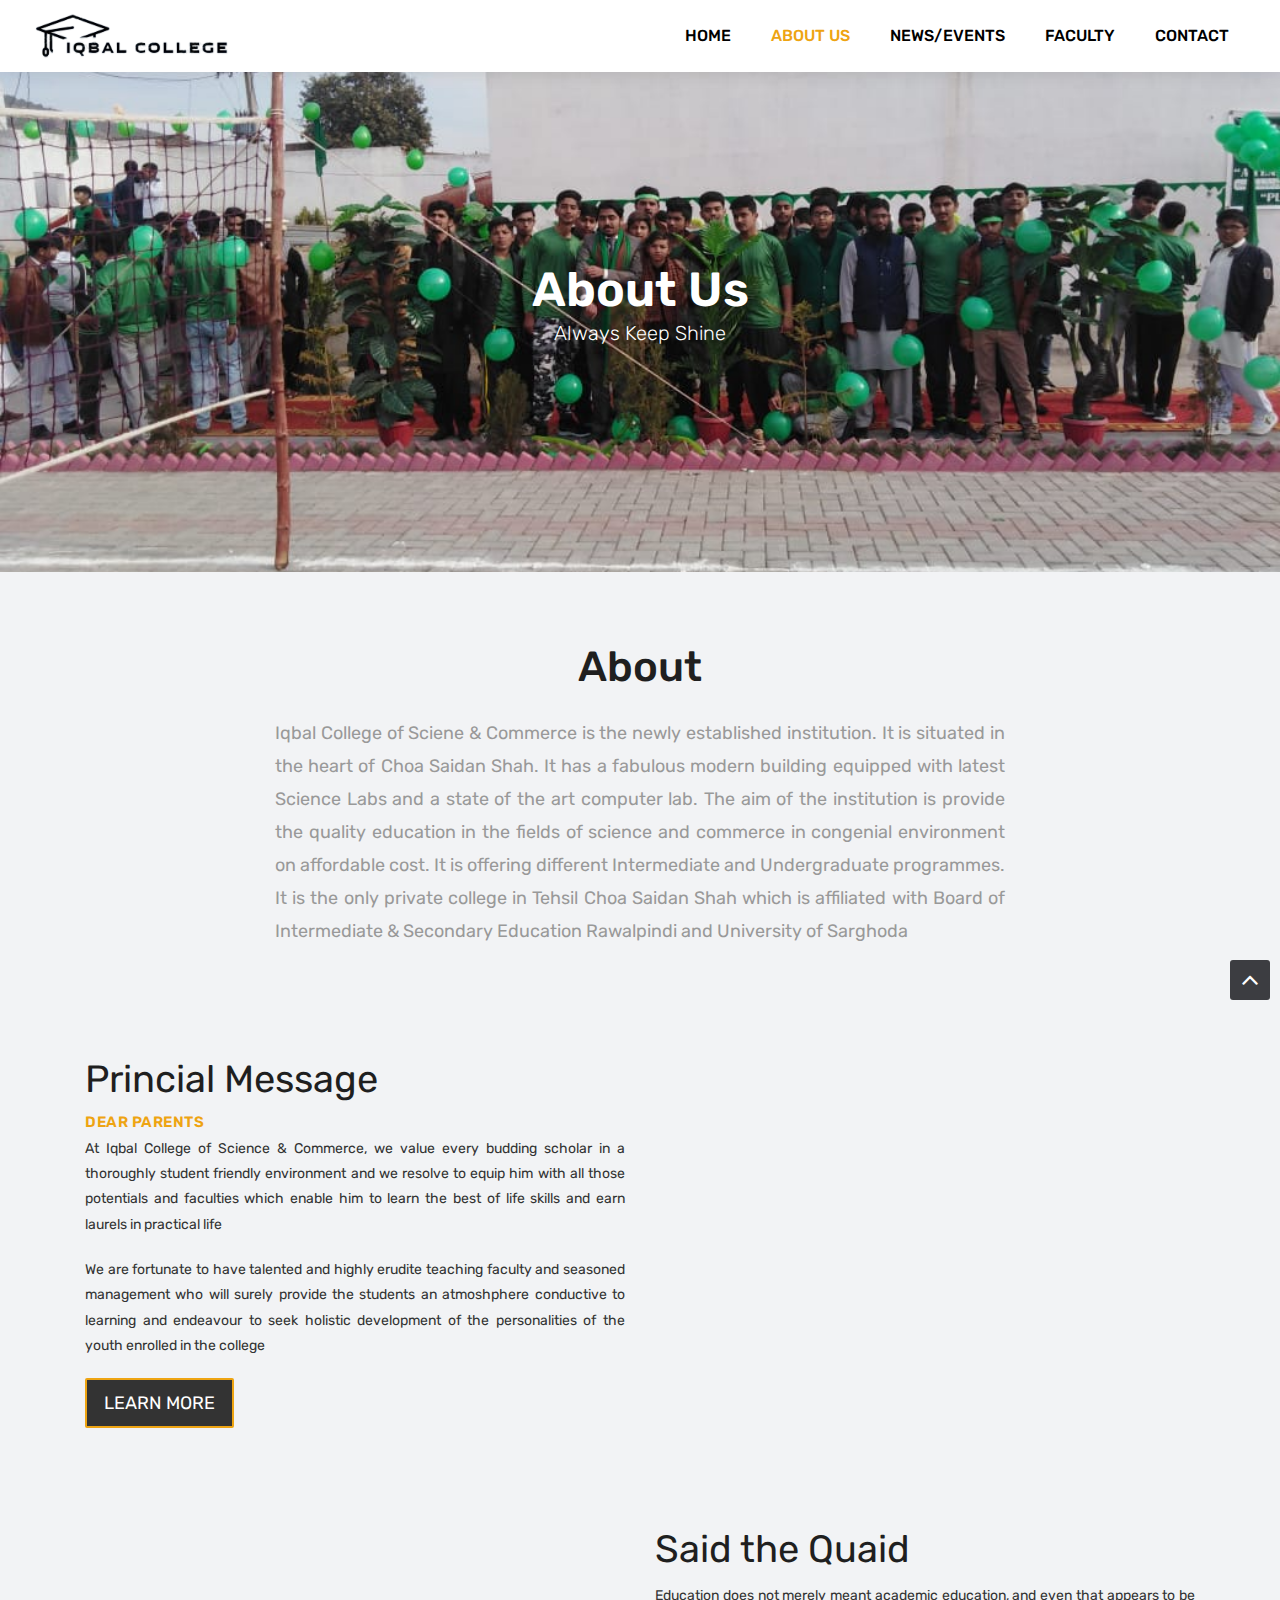
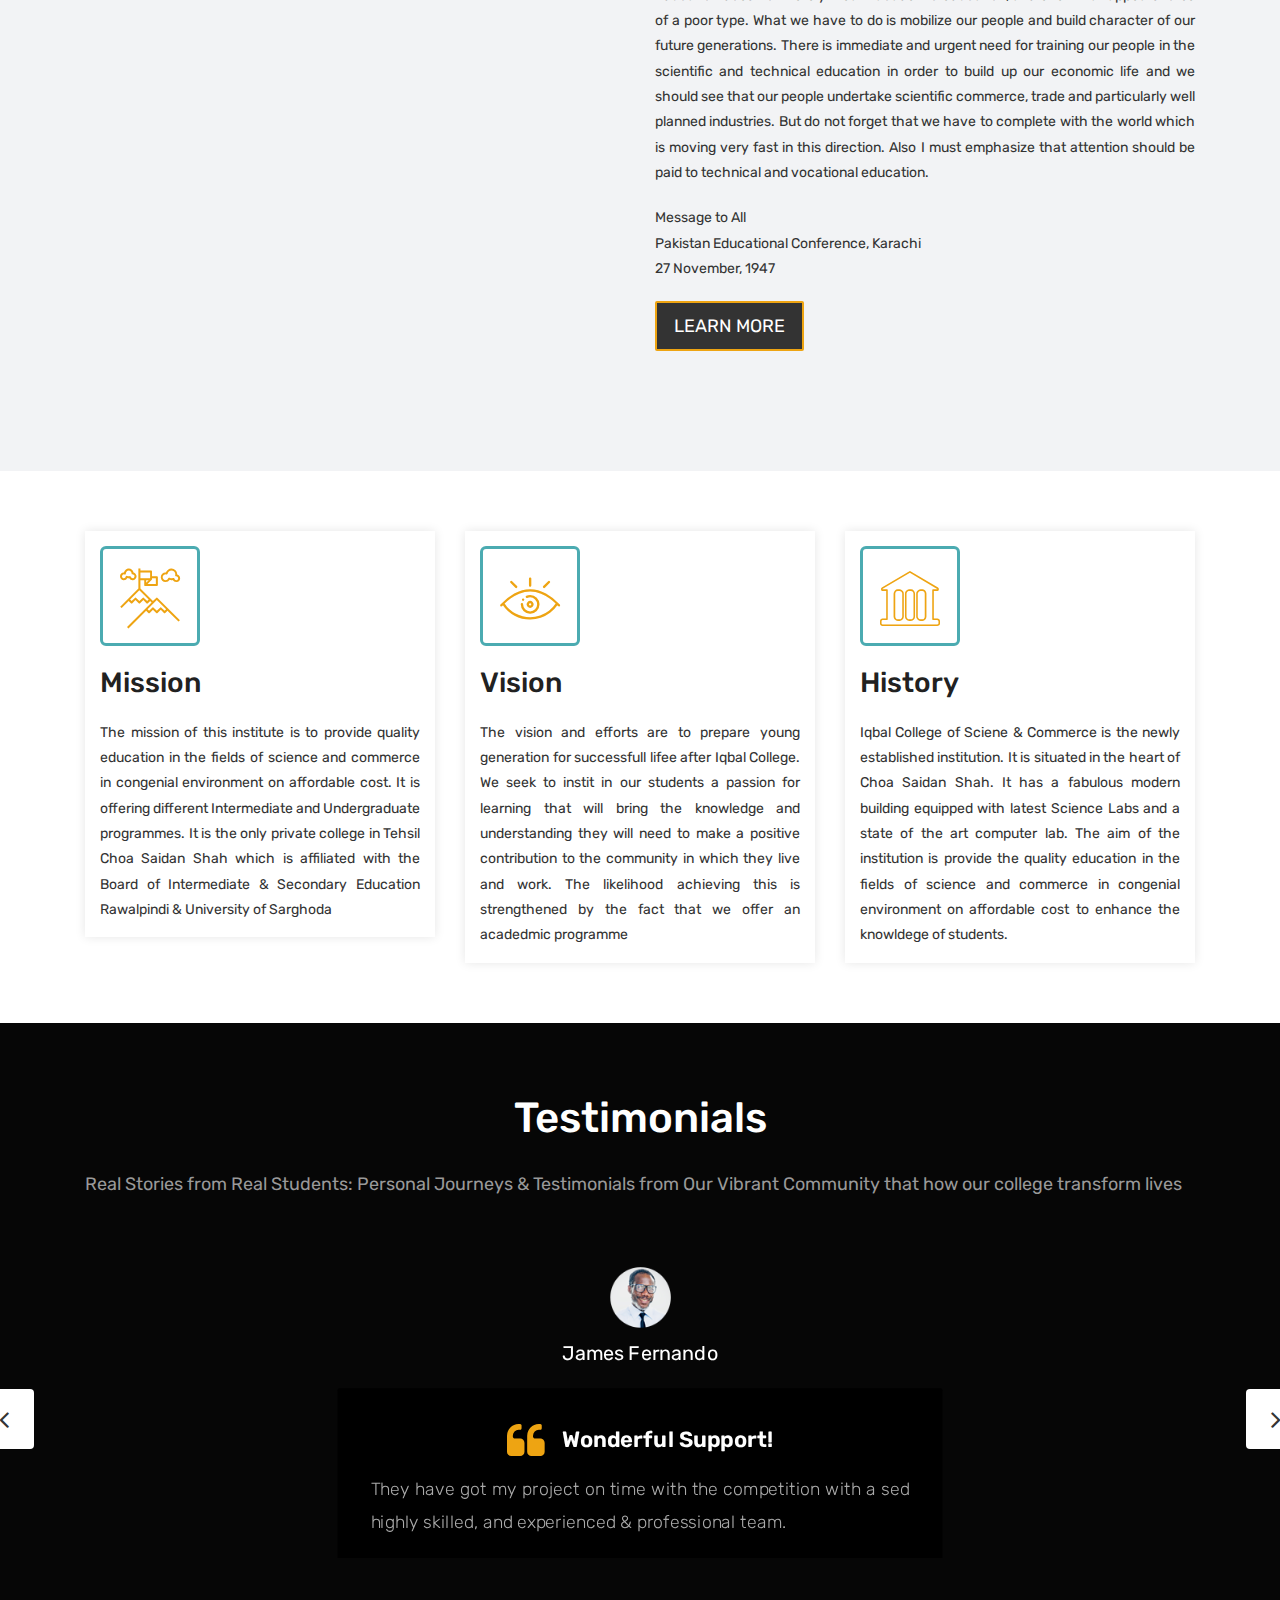
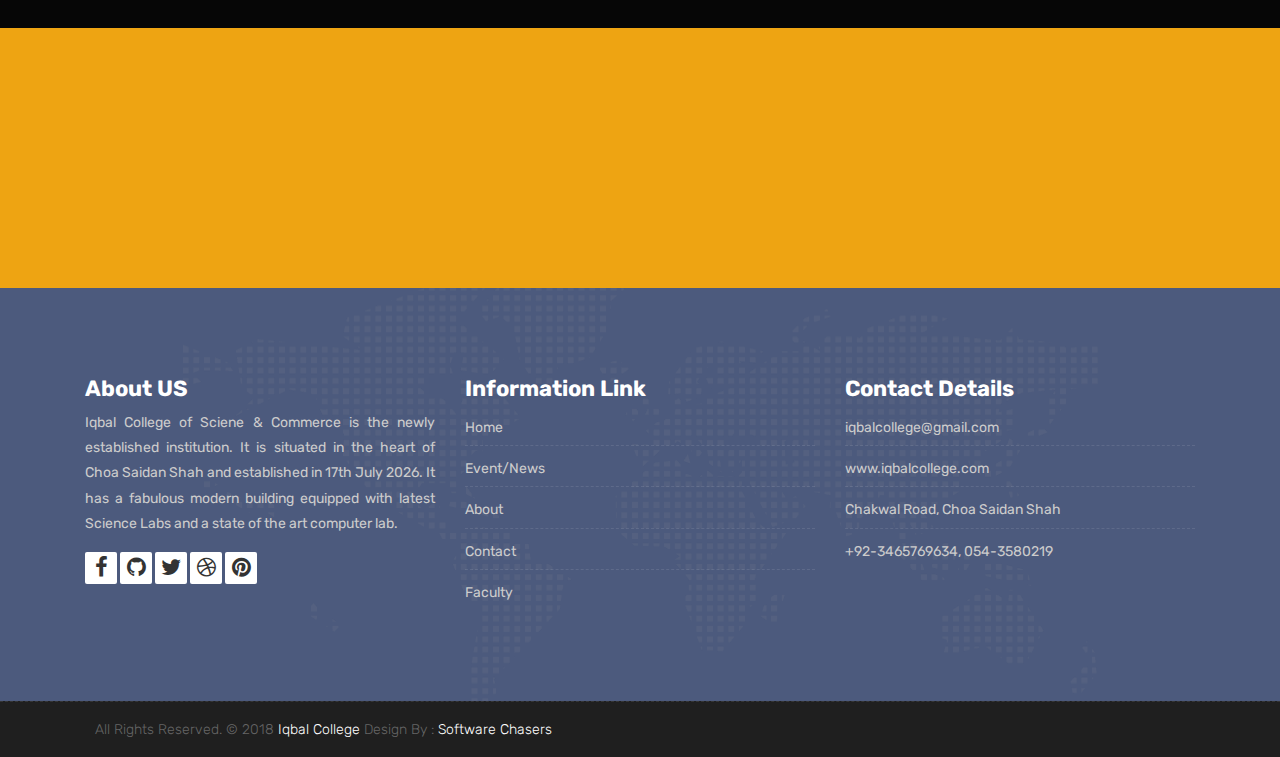
==== commit 5e261ade: "faculty page designing & testimonials settings" ====
--- a/about.html
+++ b/about.html
@@ -15,7 +15,7 @@
     <meta name="author" content="">
 
     <!-- Site Icons -->
-    <link rel="shortcut icon" href="images/favicon.ico" type="image/x-icon" />
+    <link rel="shortcut icon" href="images/logo1.png" type="image/x-icon" />
     <link rel="apple-touch-icon" href="images/apple-touch-icon.png">
 
     <!-- Bootstrap CSS -->
@@ -263,7 +263,7 @@
         <div class="container">
             <div class="section-title text-center">
                 <h3>Testimonials</h3>
-                <p>Lorem ipsum dolor sit aet, consectetur adipisicing lit sed do eiusmod tempor incididunt ut labore et dolore magna aliqua. </p>
+                <p>Real Stories from Real Students: Personal Journeys & Testimonials from Our Vibrant Community that how our college transform lives </p>
             </div><!-- end title -->
 
             <div class="row">
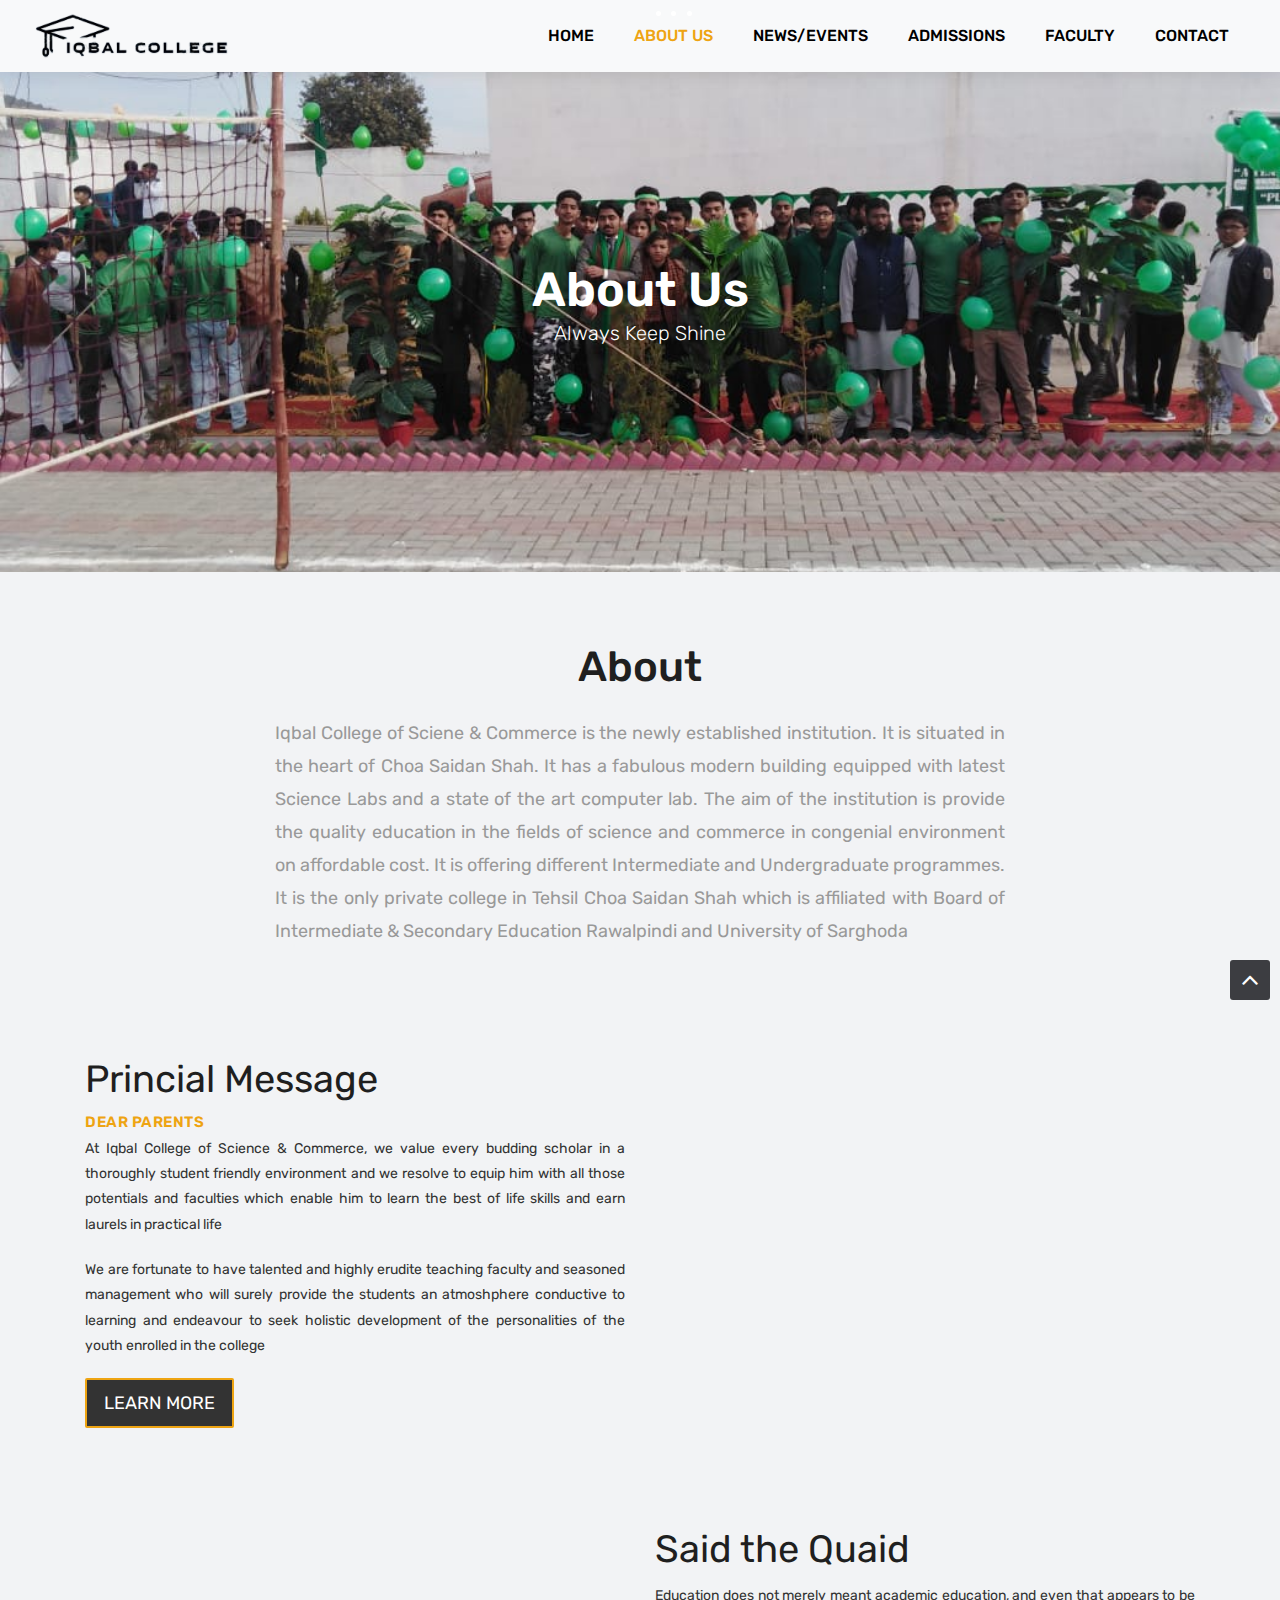
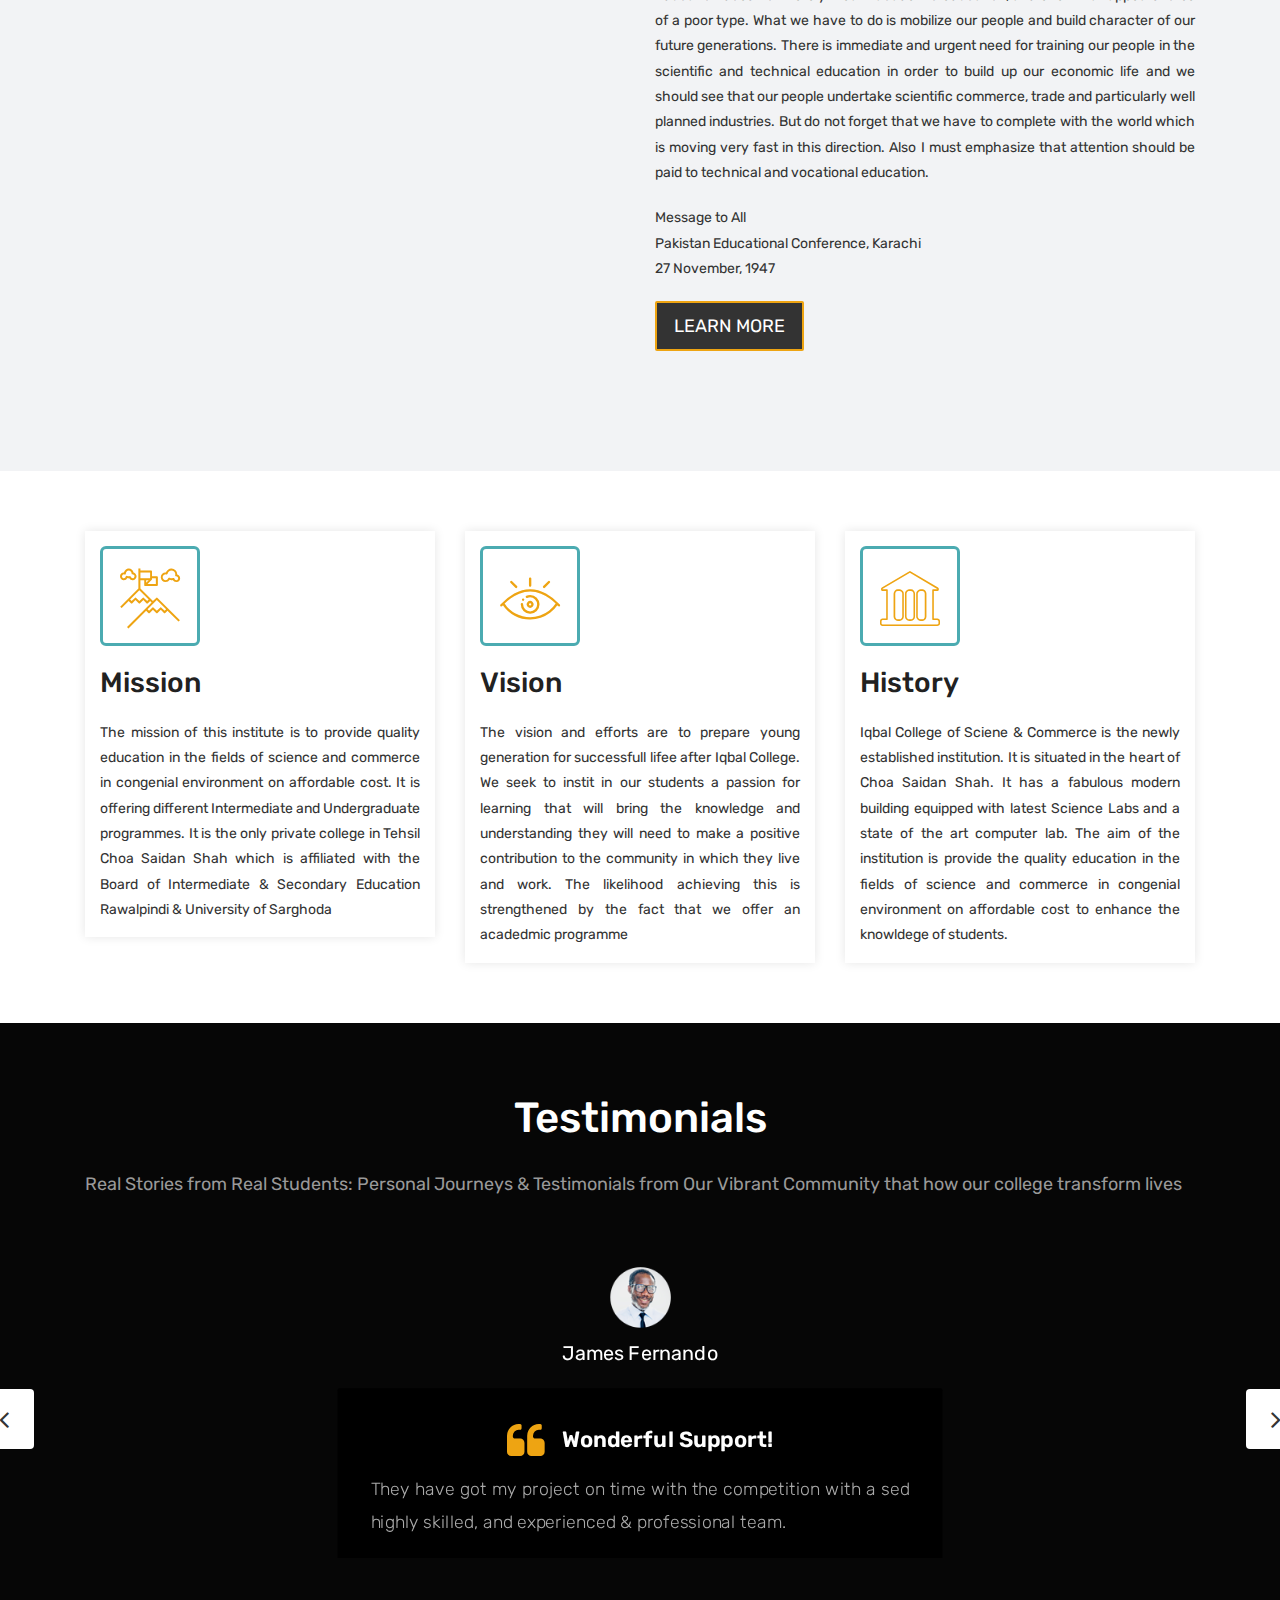
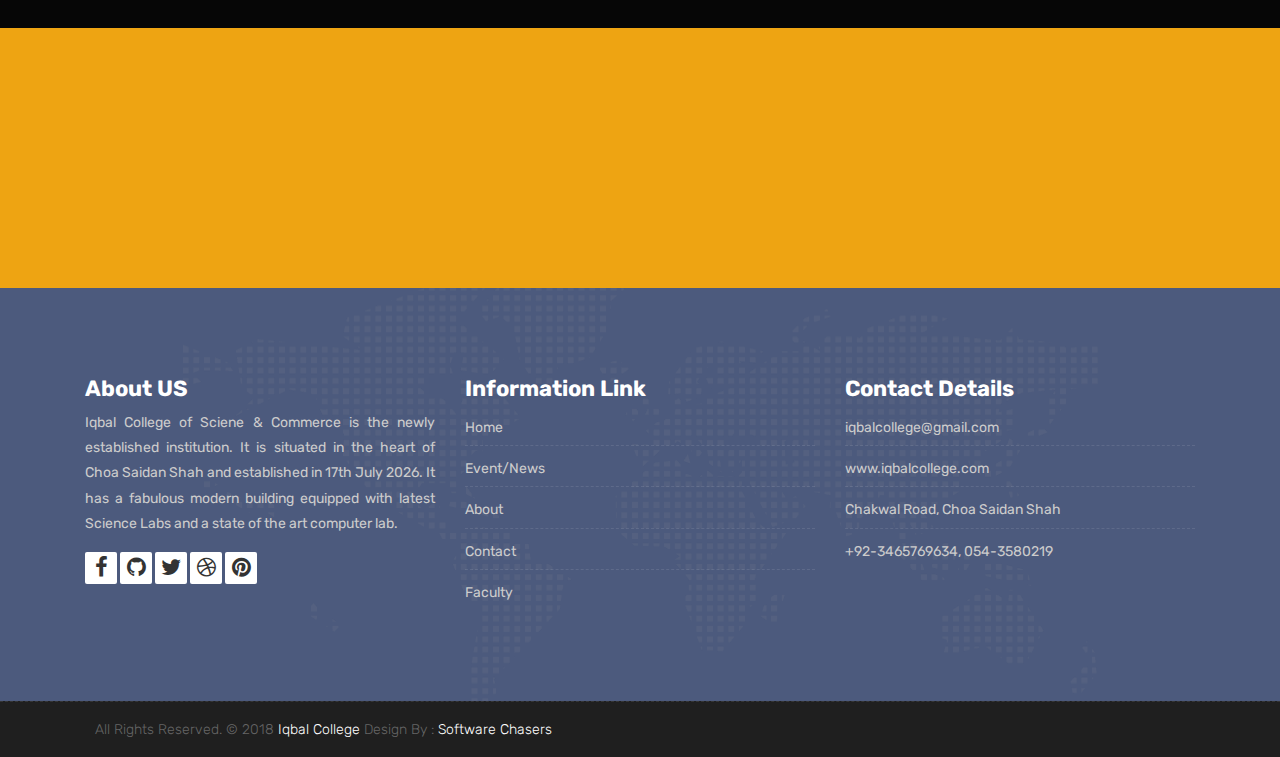
==== commit 22bf4f55: "avatar for faculty and Admissions page creation" ====
--- a/about.html
+++ b/about.html
@@ -158,6 +158,7 @@
 								<!-- <a class="dropdown-item" href="blog-single.html">Blog single </a> -->
 							</div>
 						</li>
+						<li class="nav-item"><a class="nav-link" href="Admissions.html">Admissions</a></li>
 						<li class="nav-item"><a class="nav-link" href="teachers.html">Faculty</a></li>
 						<!-- <li class="nav-item"><a class="nav-link" href="pricing.html">Pricing</a></li> -->
 						<li class="nav-item"><a class="nav-link" href="contact.html">Contact</a></li>
--- a/style.css
+++ b/style.css
@@ -461,6 +461,44 @@
 	box-shadow: none !important;
 }
 
+
+
+/*campus and department*/
+<style>
+        /* Styling for Campuses and Departments sections */
+        .section-title h2 {
+           /* font-size: 100px;
+            color: #333;
+            margin-bottom: 40px;
+            border-bottom: 1px solid black;*/
+        }
+
+        .list-group-item {
+            text-align: center;
+            background-color: #f5f5f5;
+            border: none;
+            border-radius: 0;
+            margin-bottom: 10px;
+            color: #555;
+            font-size: 18px;
+        }
+
+        .list-group-item:first-child {
+            border-top-left-radius: 4px;
+            border-top-right-radius: 4px;
+        }
+
+        .list-group-item:last-child {
+            border-bottom-left-radius: 4px;
+            border-bottom-right-radius: 4px;
+        }
+
+        .list-group-item strong {
+            color: #333;
+        }
+    </style>
+/*campus and department*/
+
 /*------------------------------------------------------------------
     HEADER
 -------------------------------------------------------------------*/
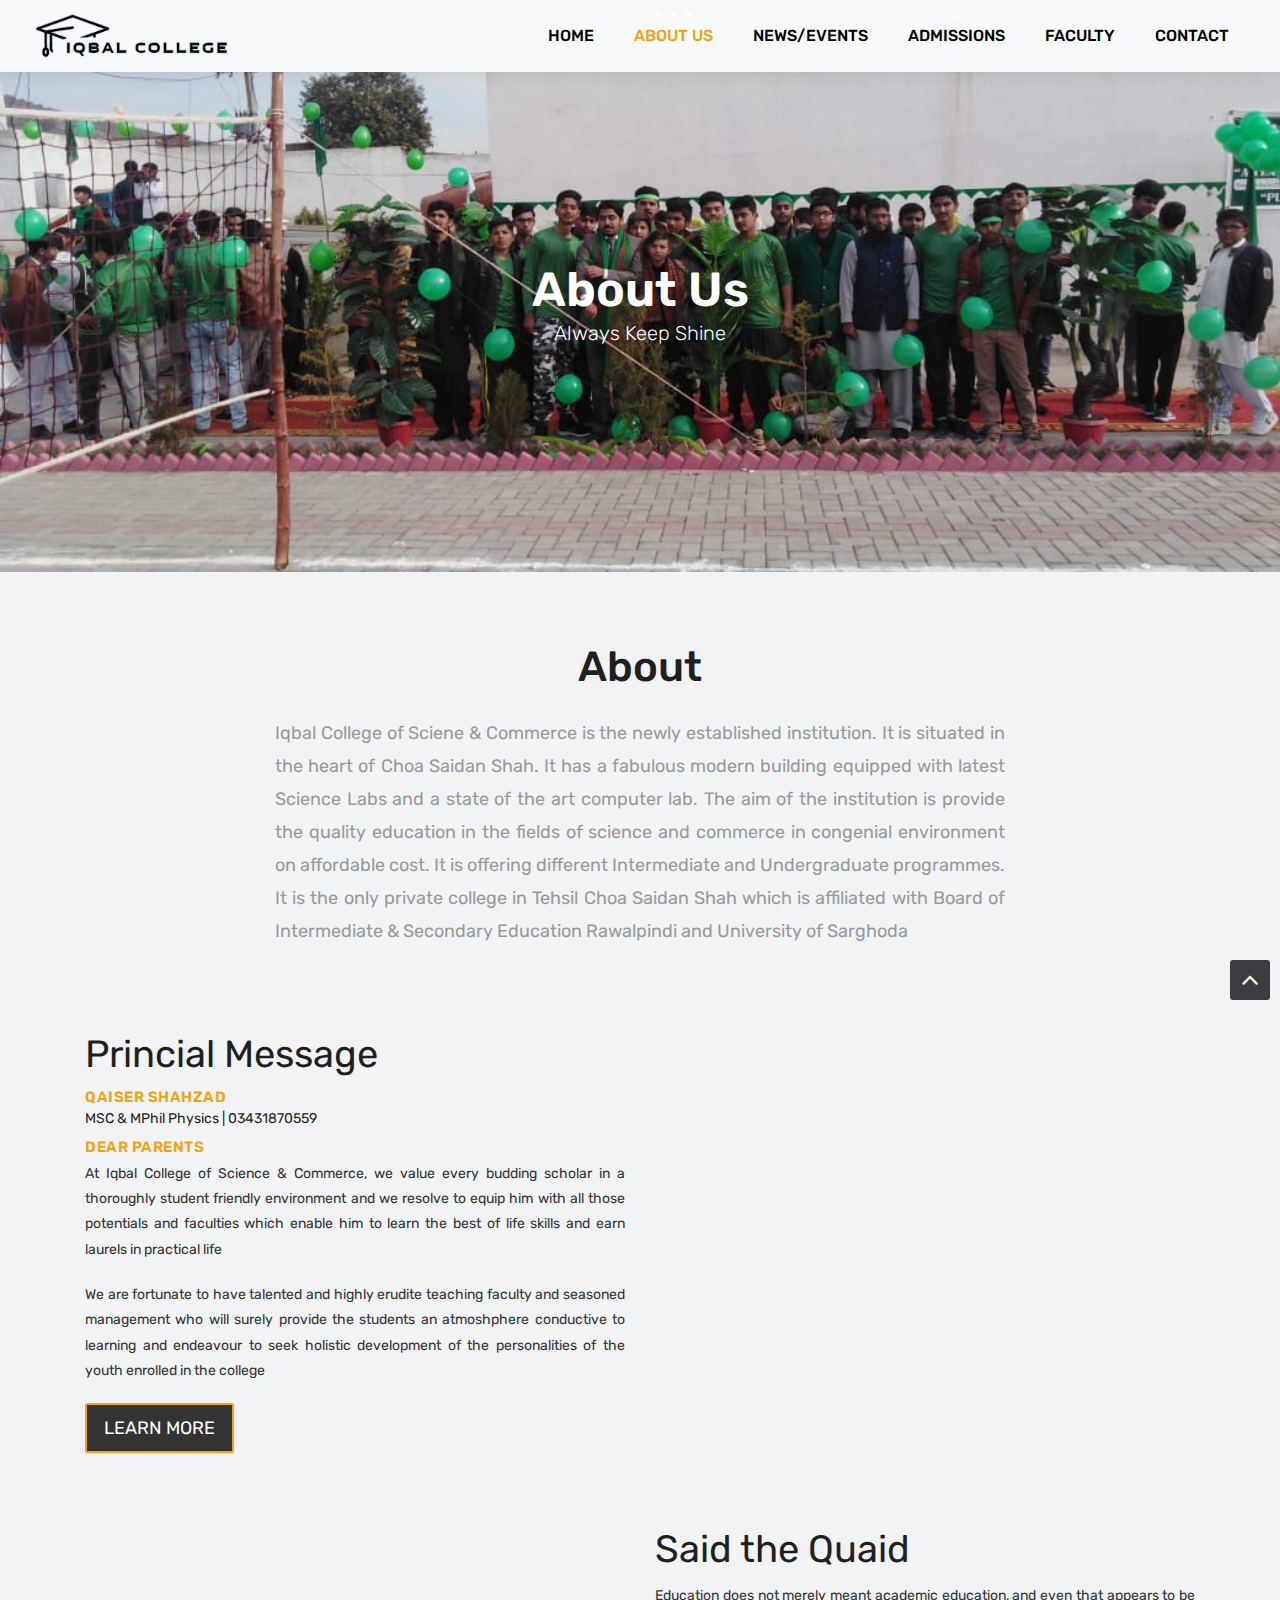
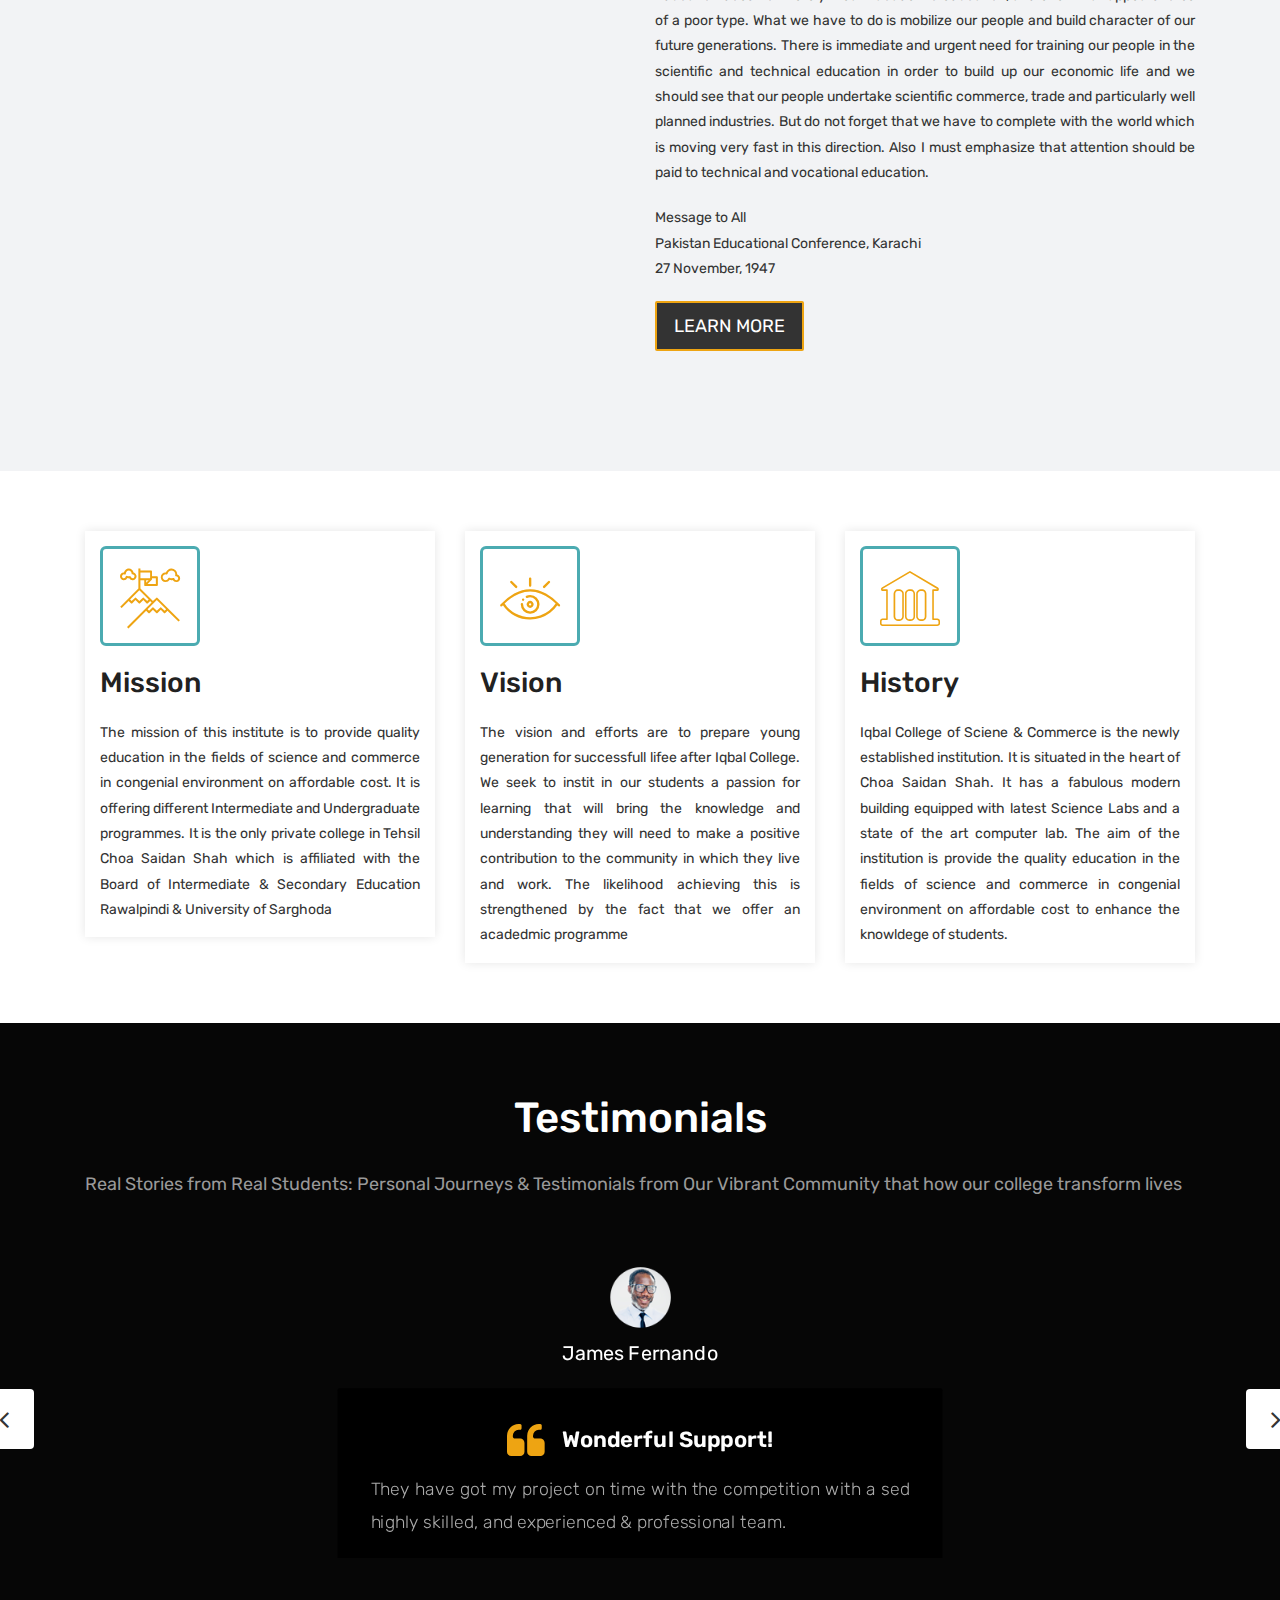
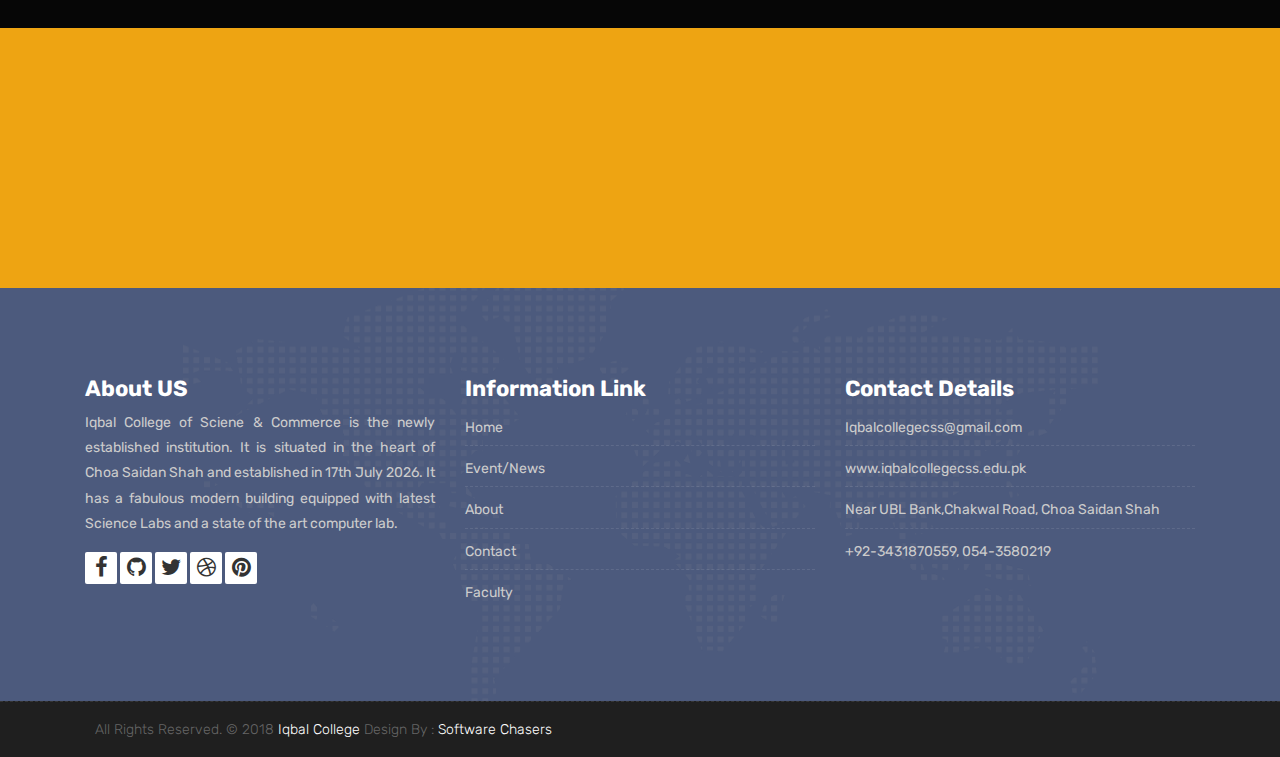
==== commit b0c41842: "contact information updated" ====
--- a/about.html
+++ b/about.html
@@ -155,6 +155,7 @@
 							<a class="nav-link dropdown-toggle" href="#" id="dropdown-a" data-toggle="dropdown">News/Events </a>
 							<div class="dropdown-menu" aria-labelledby="dropdown-a">
 								<a class="dropdown-item" href="blog.html">News/Events </a>
+								<a class="dropdown-item" href="gallery.html">Gallery </a>
 								<!-- <a class="dropdown-item" href="blog-single.html">Blog single </a> -->
 							</div>
 						</li>
@@ -191,6 +192,8 @@
                 <div class="col-xl-6 col-lg-6 col-md-12 col-sm-12">
                     <div class="message-box">
                     	<h2>Princial Message</h2>
+                    	<h4>Qaiser Shahzad</h4>
+                    	<h5>MSC & MPhil Physics | 03431870559</h5>
                         <h4>Dear Parents</h4>
                         <p style="text-align: justify;">At Iqbal College of Science & Commerce, we value every budding scholar in a thoroughly student friendly environment and we resolve to equip him with all those potentials and faculties which enable him to learn the best of life skills and earn laurels in practical life</p>
 
@@ -419,11 +422,11 @@
                             <h3>Contact Details</h3>
                         </div>
 
-                        <ul class="footer-links">
-                            <li><a href="mailto:#">iqbalcollege@gmail.com</a></li>
-                            <li><a href="#">www.iqbalcollege.com</a></li>
-                            <li>Chakwal Road, Choa Saidan Shah</li>
-                            <li>+92-3465769634, 054-3580219</li>
+                       <ul class="footer-links">
+                            <li><a href="mailto:Iqbalcollegecss@gmail.com">Iqbalcollegecss@gmail.com</a></li>
+                            <li><a href="https://www.iqbalcollegecss.edu.pk">www.iqbalcollegecss.edu.pk</a></li>
+                            <li>Near UBL Bank,Chakwal Road, Choa Saidan Shah</li>
+                            <li>+92-3431870559, 054-3580219</li>
                         </ul><!-- end links -->
                     </div><!-- end clearfix -->
                 </div><!-- end col -->
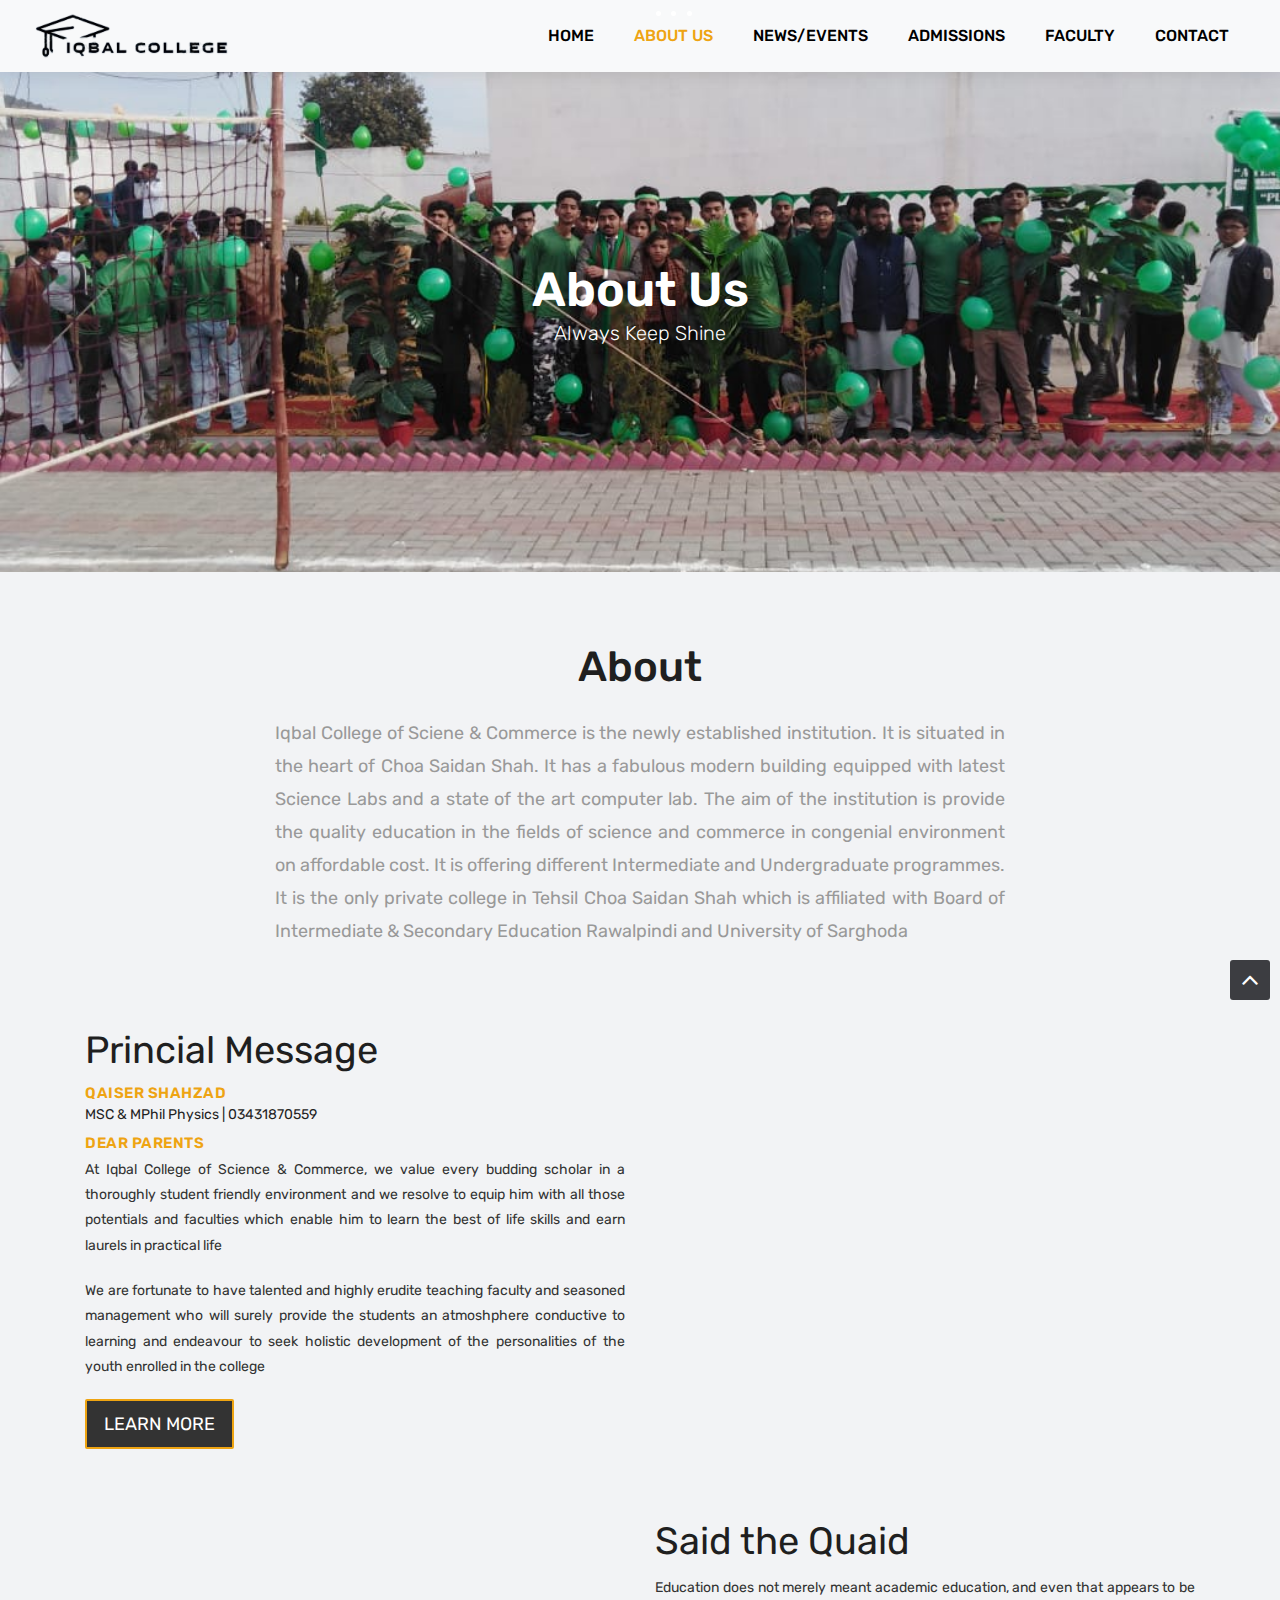
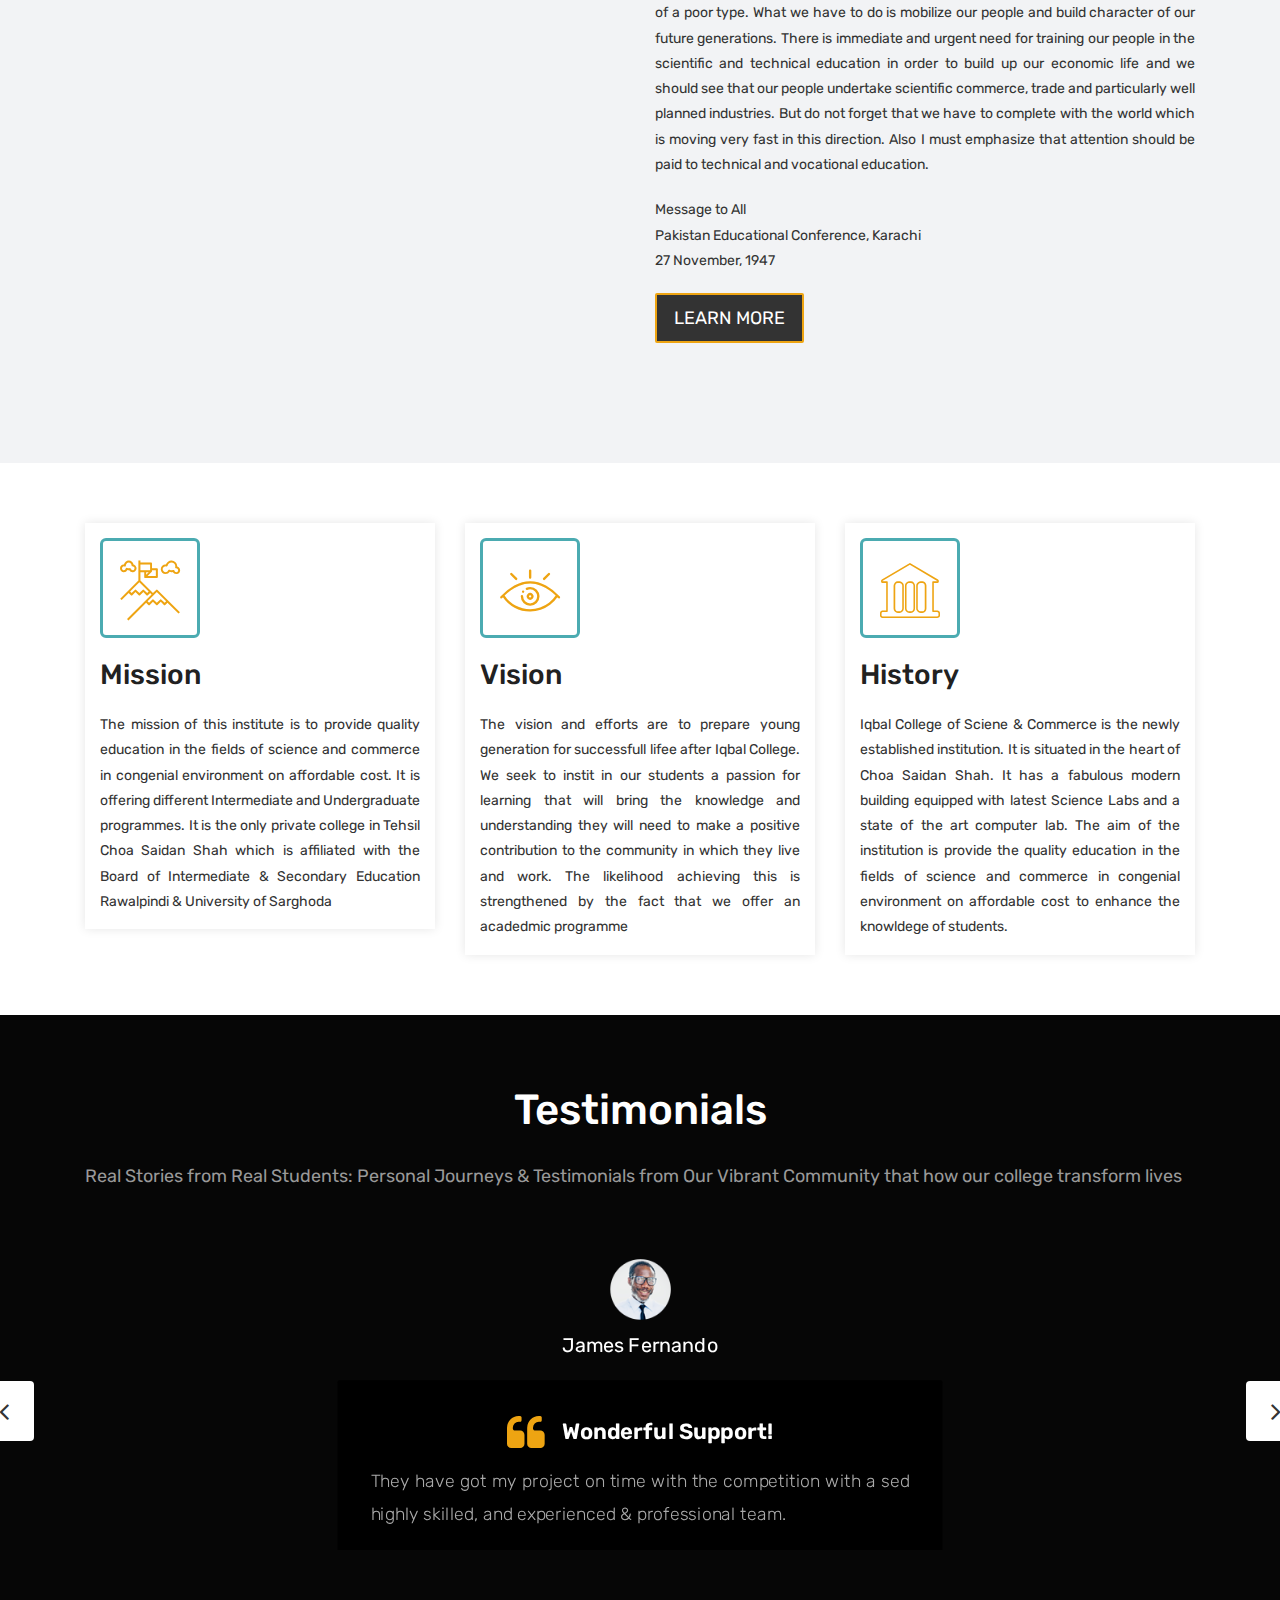
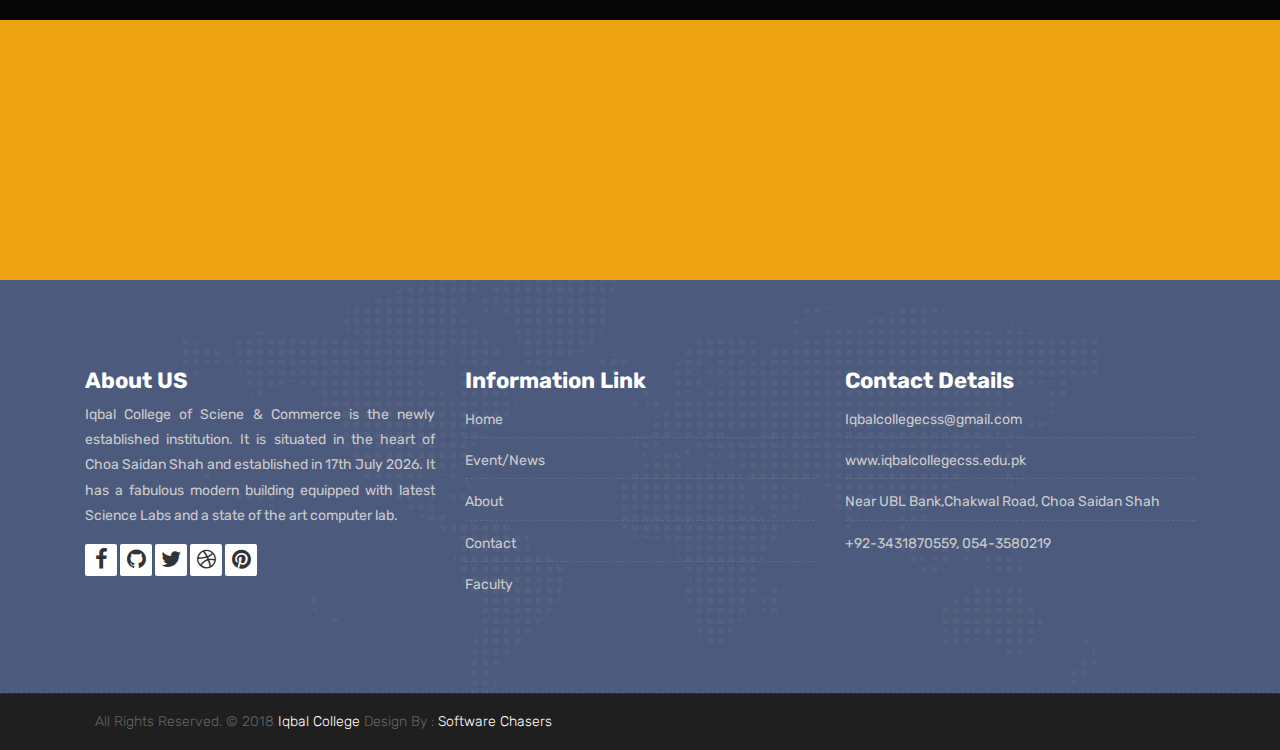
==== commit 27bb0c5d: "principal updated" ====
--- a/about.html
+++ b/about.html
@@ -205,7 +205,7 @@
 				
 				<div class="col-xl-6 col-lg-6 col-md-12 col-sm-12">
                     <div class="post-media wow fadeIn">
-                        <img src="images/principal.png" alt="" class="img-fluid img-rounded">
+                        <img src="images/principal.jpeg" style="height:450px; width: 350px; " alt="" class="img-fluid img-rounded">
                     </div><!-- end media -->
                 </div><!-- end col -->
 			</div>
--- a/style.css
+++ b/style.css
@@ -147,6 +147,7 @@
     -o-transition: all .3s ease-in-out;
     transition: all .3s ease-in-out;
 }
+
 
 .btn-custom {
     margin-top: 20px;
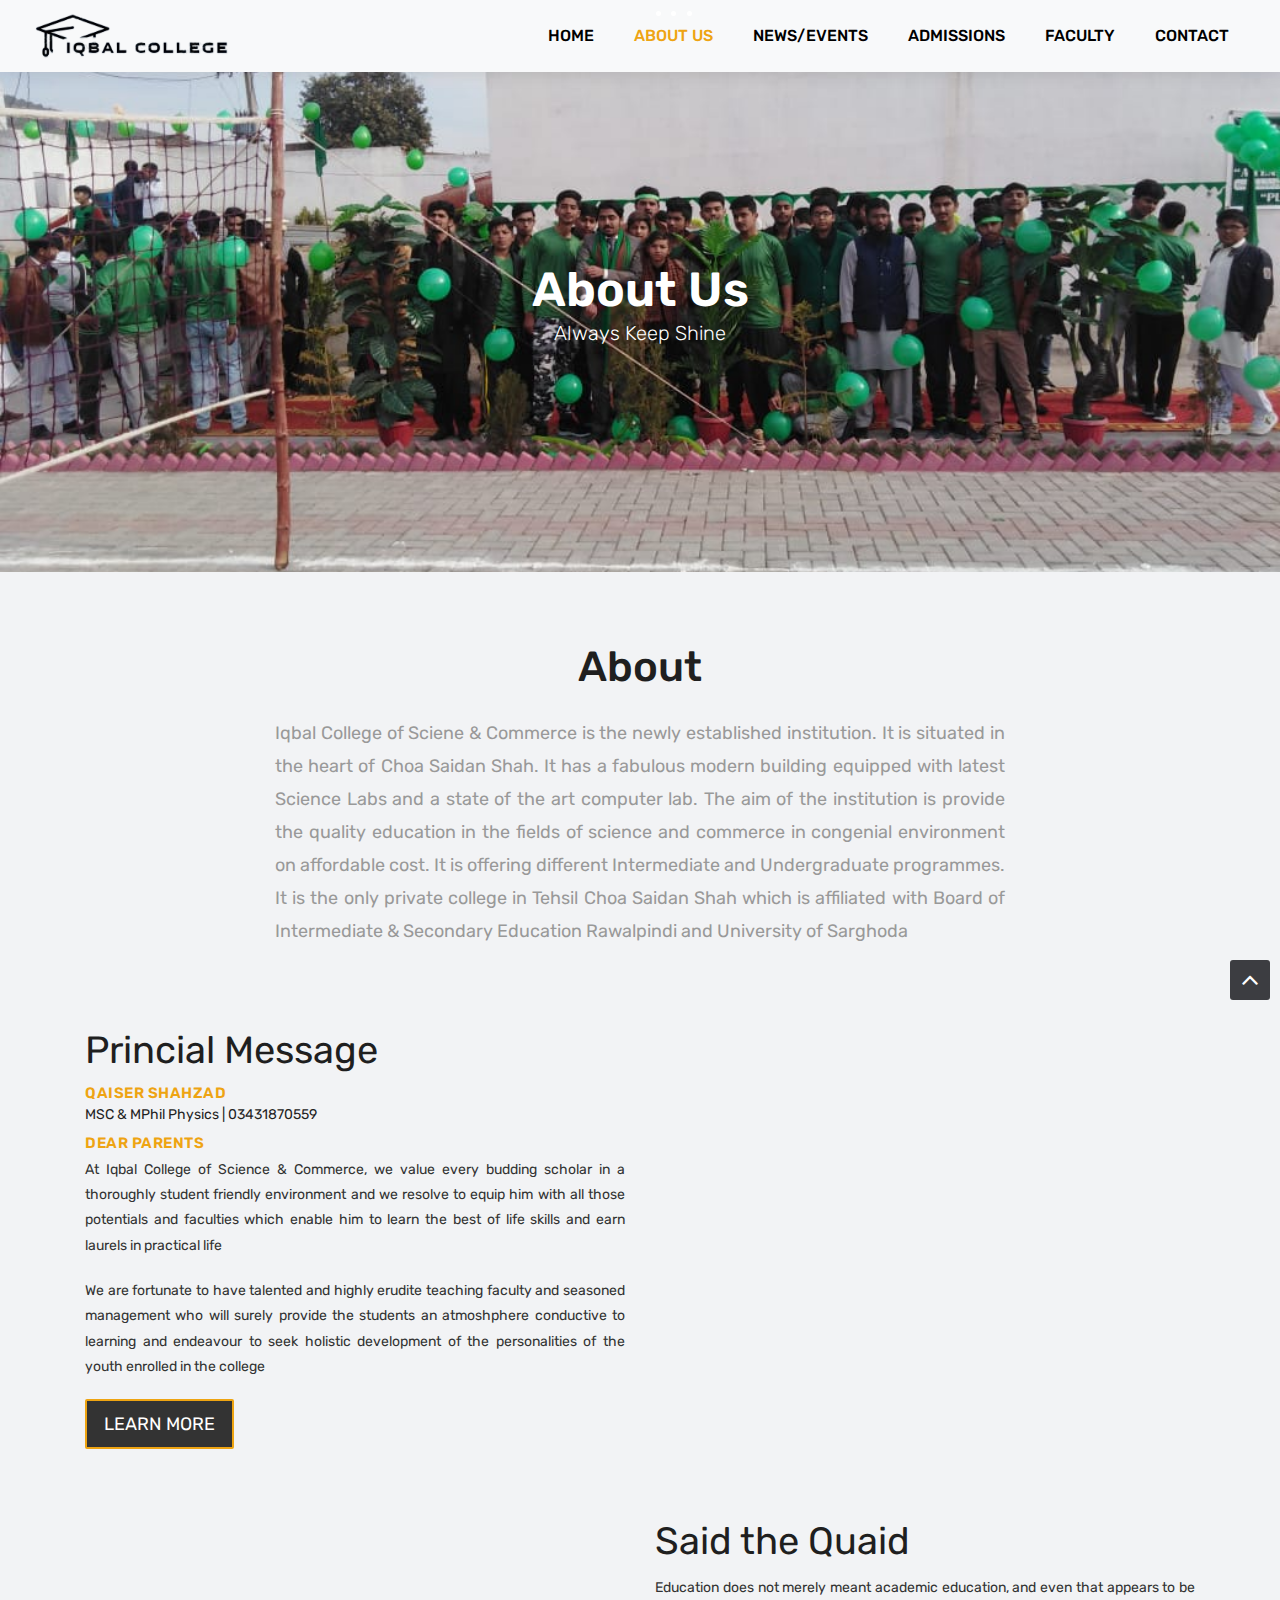
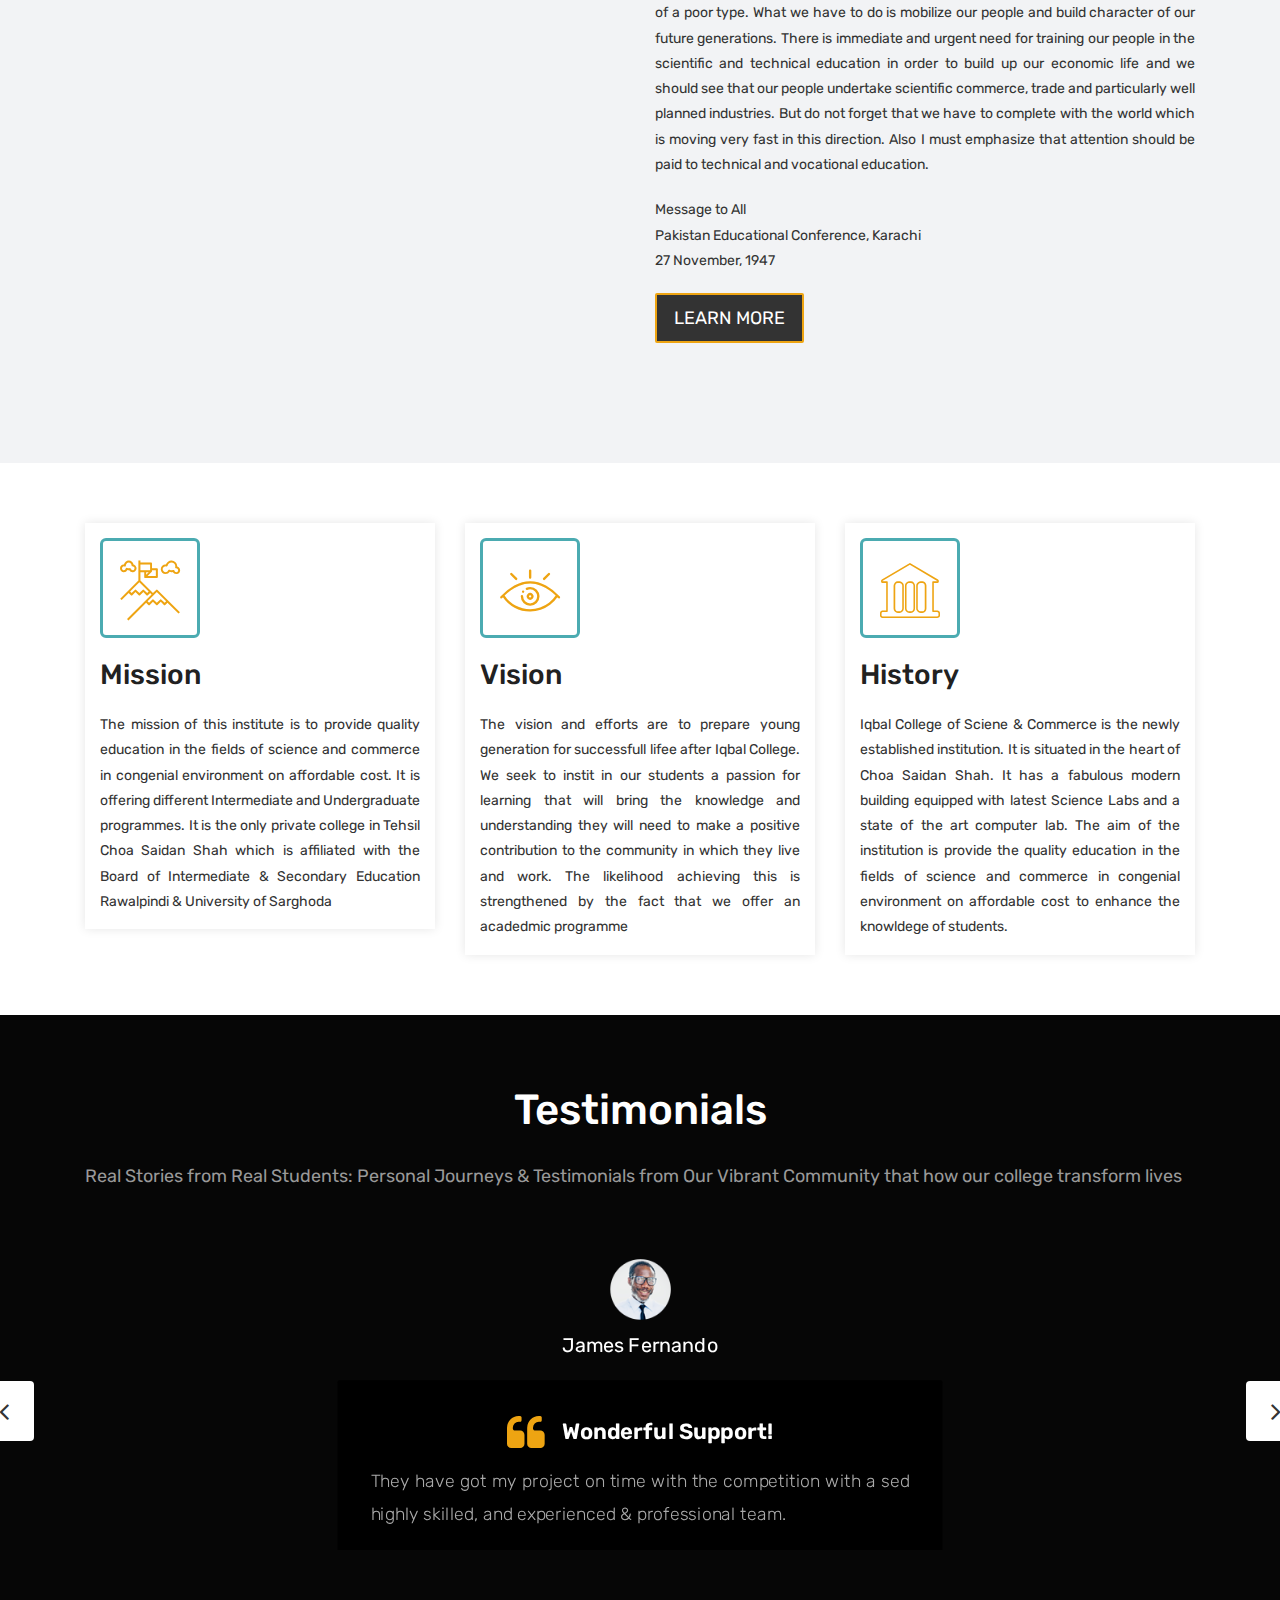
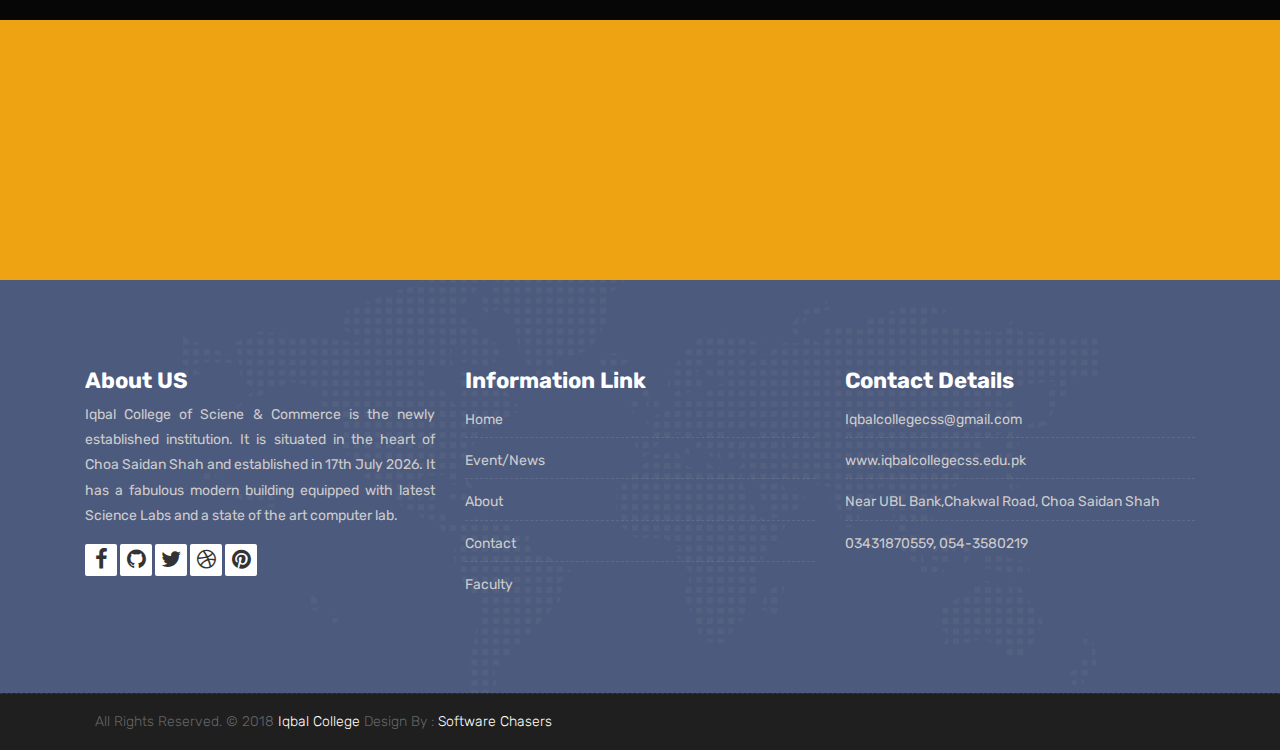
==== commit 27af212c: "update" ====
--- a/about.html
+++ b/about.html
@@ -426,7 +426,7 @@
                             <li><a href="mailto:Iqbalcollegecss@gmail.com">Iqbalcollegecss@gmail.com</a></li>
                             <li><a href="https://www.iqbalcollegecss.edu.pk">www.iqbalcollegecss.edu.pk</a></li>
                             <li>Near UBL Bank,Chakwal Road, Choa Saidan Shah</li>
-                            <li>+92-3431870559, 054-3580219</li>
+                            <li>03431870559, 054-3580219</li>
                         </ul><!-- end links -->
                     </div><!-- end clearfix -->
                 </div><!-- end col -->
